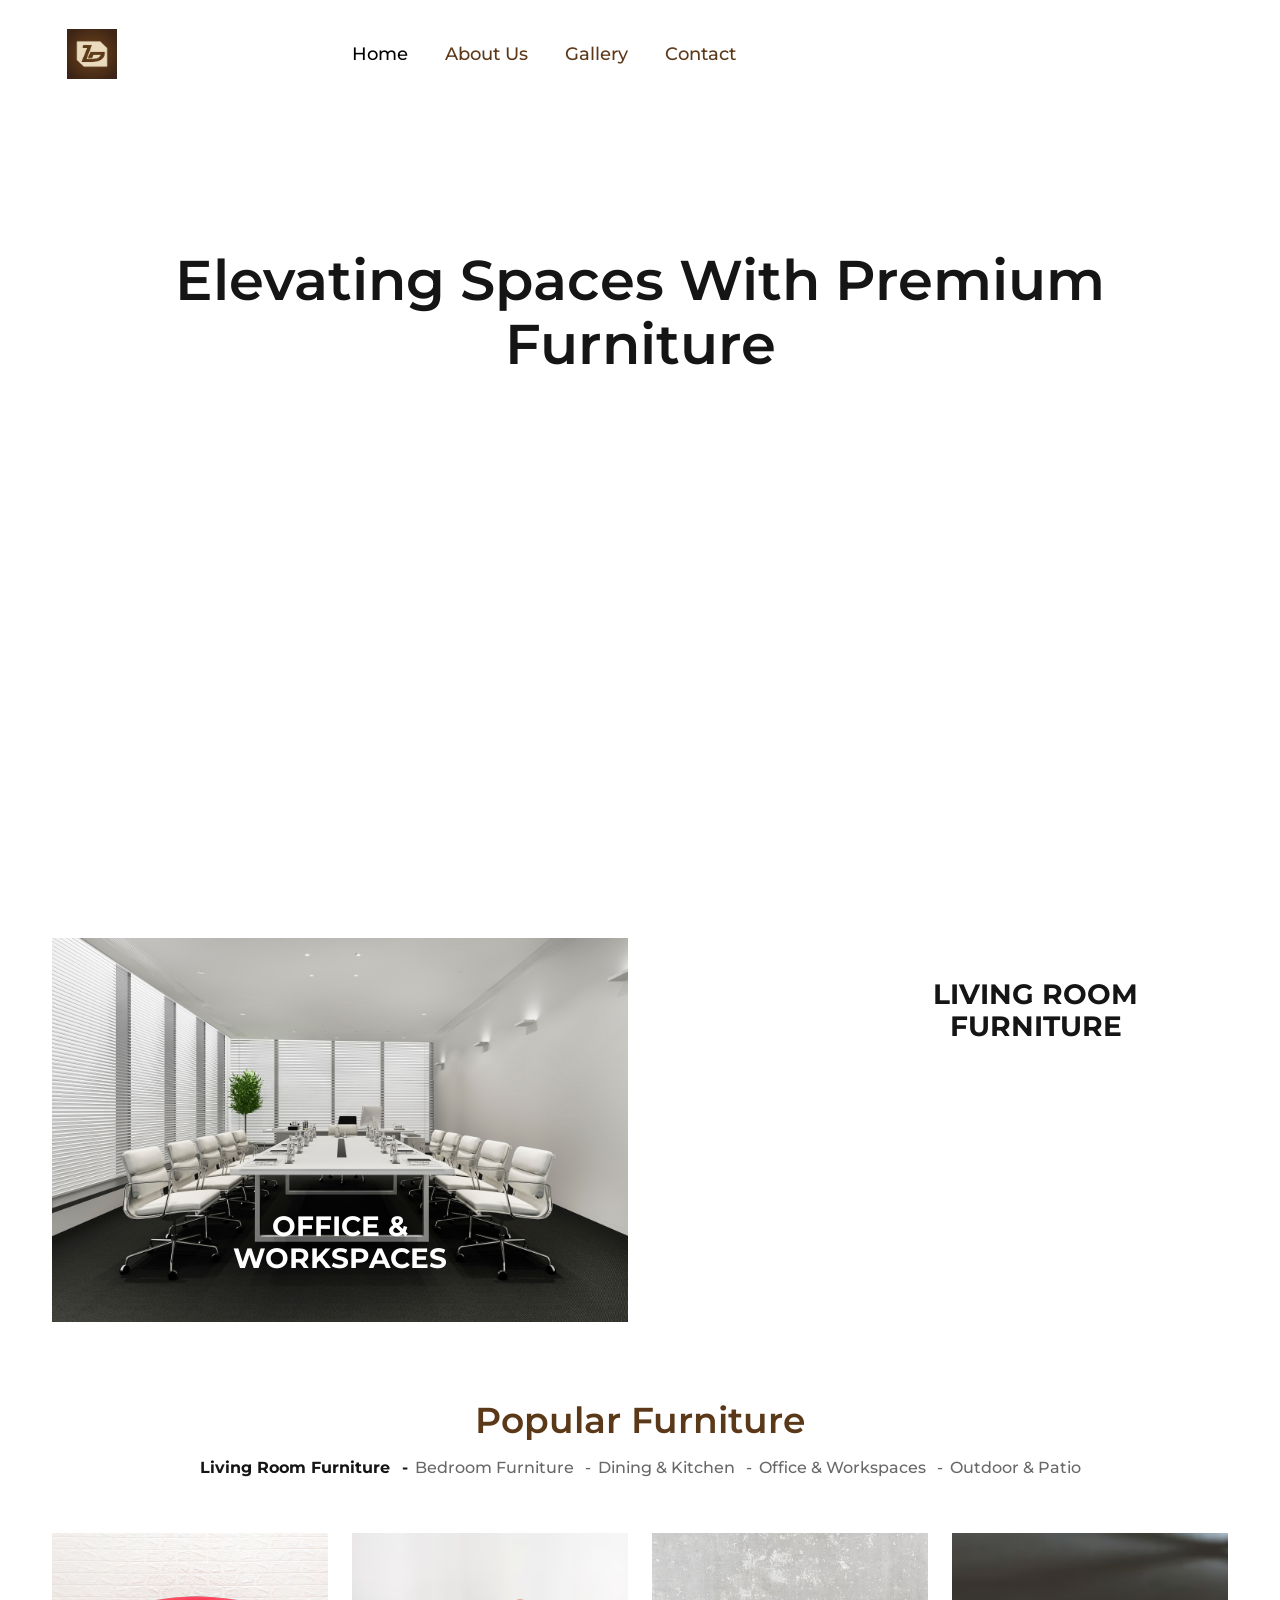
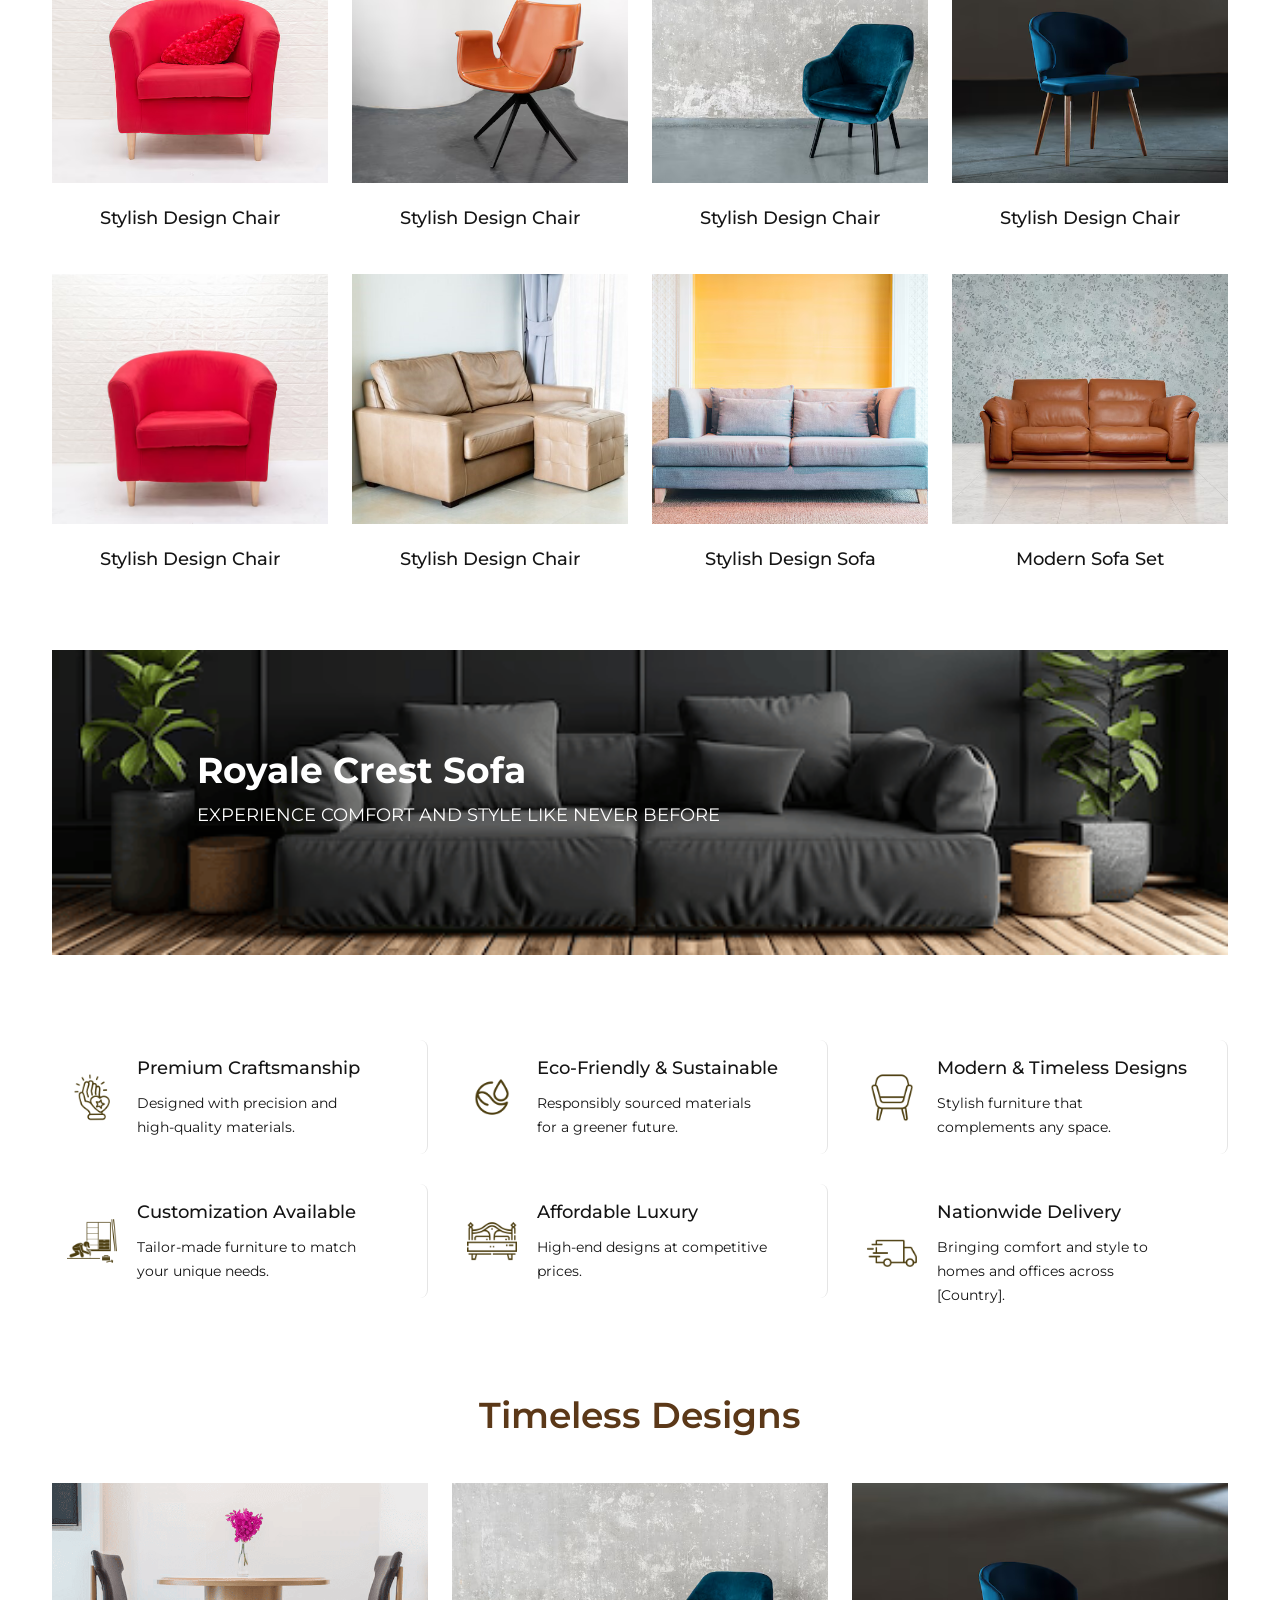
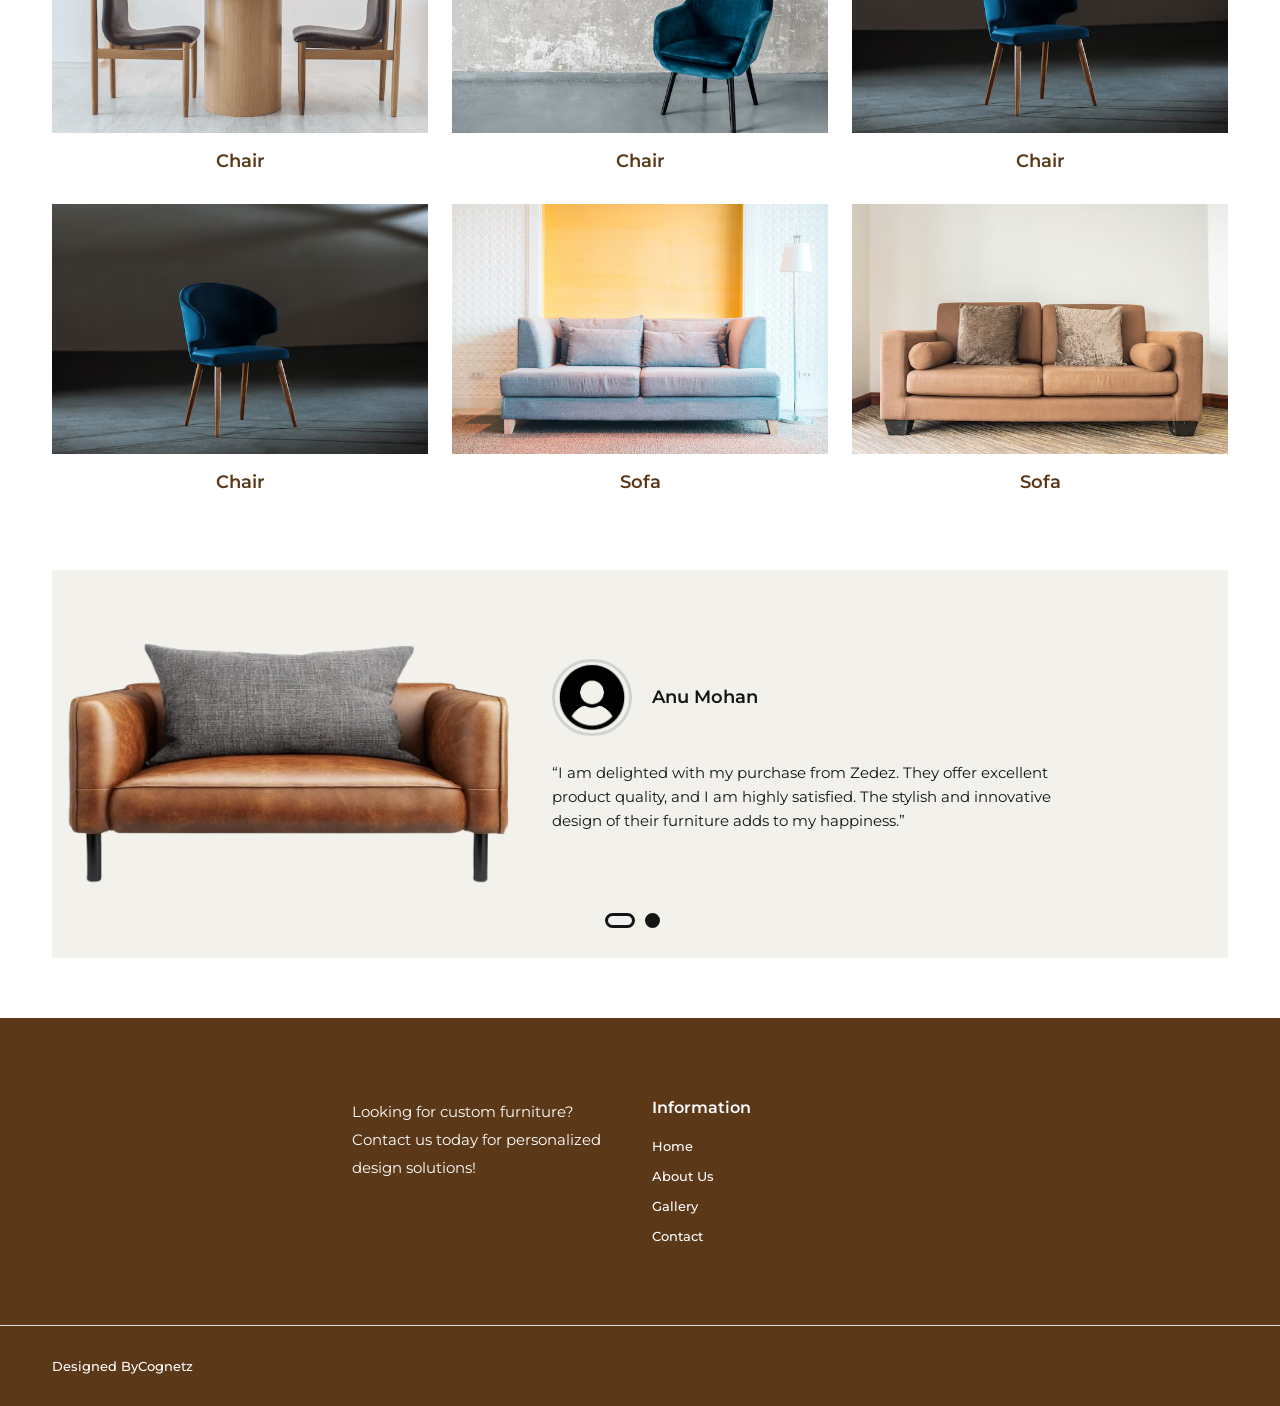
==== index.html @ fa9ffdfd "coomit2" ====
<!doctype html>
<html class="no-js" lang="zxx">

<head>
    <meta charset="utf-8">
    <meta http-equiv="x-ua-compatible" content="ie=edge">
    <title>Home-Zedez</title>
    <meta name="description" content="">
    <meta name="viewport" content="width=device-width, initial-scale=1">
    <!-- Place favicon.ico in the root directory -->
    <link href="assets/images/favicon.ico" type="img/x-icon" rel="shortcut icon">
    <!-- All css files are included here. -->
    <link rel="stylesheet" href="assets/css/vendor/bootstrap.min.css">
    <link rel="stylesheet" href="assets/css/vendor/iconfont.min.css">
    <link rel="stylesheet" href="assets/css/vendor/helper.css">
    <link rel="stylesheet" href="assets/css/plugins/plugins.css">
    <link rel="stylesheet" href="assets/css/style.css">
    <!-- Modernizr JS -->
    <script src="assets/js/vendor/modernizr-2.8.3.min.js"></script>
    <style>
        .product-image img {
            width: 100%;
            /* Makes the image responsive within its container */
            height: 250px;
            /* Set a fixed height */
            object-fit: cover;
            /* Ensures the image covers the area while maintaining proportions */
        }

        .feature-image img {
            width: 50px;
            /* Adjust size as needed */
            height: auto;
        }

        .main-menu ul li a {
            color: #5b3818;
            /* Sets the text color */
        }

        .main-menu ul li a.active {
            color: black;
            /* Active page color */

        }

        .content {
            text-align: center;
        }

        .blog-media img {
            width: 100%;
            /* Makes all images fill their container */
            height: 250px;
            /* Set a fixed height for uniformity */
            object-fit: cover;
            /* Ensures images maintain aspect ratio and fill the space */
        }

        .single-feature {
            transition: background-color 0.3s ease-in-out;
            padding: 15px;
            border-radius: 8px;
        }

        .single-feature:hover {
            background-color: #eadbbe;
        }

        .footer-widget .title,
        .footer-widget .ft-menu li a {
            color: #ffffff;
            /* White color */


        }

        .footer-widget {
            color: #ffffff;
            /* White color */
        }

        .header-logo img {
            width: 120px;
            /* Adjust width */
            height: 50px;
            /* Adjust height */
            object-fit: contain;
            /* Ensures image fits within the dimensions */
        }

        .blog-inner .title {
            color: #5b3818;
            /* Change this color as needed */
        }
    </style>
</head>

<body>

    <div id="main-wrapper">

        <!--Header section start-->
        <header class="header header-transparent header-sticky  d-lg-block d-none">
            <div class="header-deafult-area">
                <div class="container">
                    <div class="row align-items-center">
                        <div class="col-xl-3 col-lg-2 col-md-4 col-12">
                            <!--Logo Area Start-->
                            <div class="logo-area">
                                <a href="index.html">
                                    <img src="./assets/images/logo2.jpeg" alt="Logo" style="width: 80px; height: 50px;">
                                </a>
                            </div>
                            <style>
                                .logo-area img {
                                    width: 80px;
                                    /* Adjust width */
                                    height: 50px;
                                    /* Adjust height */
                                    object-fit: contain;
                                    /* Ensures proper scaling */
                                }
                            </style>
                            <!--Logo Area End-->
                        </div>
                        <div class="col-xl-6 col-lg-6 col-md-4 d-none d-lg-block col-12">
                            <!--Header Menu Area Start-->
                            <div class="header-menu-area text-center">
                                <nav class="main-menu">
                                    <ul>
                                        <li><a href="index.html" class="active">Home</a>

                                        </li>
                                        <li><a href="about.html">About Us</a>

                                        </li>

                                        <li><a href="gallery.html">Gallery</a>

                                        </li>

                                        <li><a href="contact.html">Contact</a></li>
                                    </ul>
                                </nav>
                            </div>
                            <!--Header Menu Area End-->
                        </div>

                    </div>
                </div>
            </div>
        </header>
        <!--Header section end-->

        <!--Header Mobile section start-->
        <header class="header-mobile d-block d-lg-none">
            <div class="header-bottom menu-right">
                <div class="container">
                    <div class="row">
                        <div class="col-12">
                            <div class="header-mobile-navigation d-block d-lg-none">
                                <div class="row align-items-center">
                                    <div class="col-6 col-md-6">
                                        <div class="header-logo">
                                            <a href="index.html">
                                                <img src="./assets/images/logo2.jpeg" class="img-fluid" alt="">
                                            </a>
                                        </div>

                                    </div>
                                    <div class="col-6 col-md-6">
                                        <div class="mobile-navigation text-end">
                                            <div class="header-icon-wrapper">
                                                <ul class="icon-list justify-content-end">

                                                    <li>
                                                        <a href="javascript:void(0)" class="mobile-menu-icon"
                                                            id="mobile-menu-trigger"><i class="fa fa-bars"></i></a>
                                                    </li>
                                                </ul>
                                            </div>
                                        </div>
                                    </div>
                                </div>
                            </div>
                        </div>
                    </div>

                    <!--Mobile Menu start-->
                    <div class="row">
                        <div class="col-12 d-flex d-lg-none">
                            <div class="mobile-menu"></div>
                        </div>
                    </div>
                    <!--Mobile Menu end-->

                </div>
            </div>
        </header>
        <!--Header Mobile section end-->

        <!-- Offcanvas Menu Start -->
        <div class="offcanvas-mobile-menu d-block d-lg-none" id="offcanvas-mobile-menu">
            <a href="javascript:void(0)" class="offcanvas-menu-close" id="offcanvas-menu-close-trigger">
                <i class="fa fa-times"></i>
            </a>

            <div class="offcanvas-wrapper">

                <div class="offcanvas-inner-content">
                    <!-- <div class="offcanvas-mobile-search-area">
                        <form action="#">
                            <input type="search" placeholder="Search ...">
                            <button type="submit"><i class="fa fa-search"></i></button>
                        </form>
                    </div> -->
                    <nav class="offcanvas-navigation">
                        <ul>
                            <li class="menu-item-has-children"><a href="index.html" class="active">Home</a>

                            </li>
                            <li class="menu-item-has-children"><a href="about.html">About Us</a>

                            </li>
                            <li class="menu-item-has-children"><a href="gallery.html">Gallery</a>

                            </li>

                            <li class="menu-item-has-children"><a href="contact.html">Contact</a>
                            </li>

                        </ul>
                    </nav>

                </div>
            </div>

        </div>
        <!-- Offcanvas Menu End -->

        <!--slider section start-->
        <div class="hero-section section position-relative">
            <div class="hero-slider section">

                <!--Hero Item start-->
                <div class="hero-item  bg-image" data-bg="assets/images/hero/1.jpg">
                    <div class="container">
                        <div class="row">
                            <div class="col-12">

                                <!--Hero Content start-->
                                <div class="hero-content-2 center">

                                    <h2>Elevating Spaces with Premium Furniture</h2>


                                </div>
                                <!--Hero Content end-->

                            </div>
                        </div>
                    </div>
                </div>
                <!--Hero Item end-->

                <!--Hero Item start-->
                <div class="hero-item bg-image" data-bg="assets/images/hero/2.jpg">
                    <div class="container">
                        <div class="row">
                            <div class="col-12">

                                <!--Hero Content start-->
                                <div class="hero-content-2 center">

                                    <h2 style="color: white;">Innovative Designs <br> Stylish & Unique Furniture
                                        Collection</h2>


                                </div>
                                <!--Hero Content end-->

                            </div>
                        </div>
                    </div>
                </div>
                <!--Hero Item end-->

            </div>
        </div>
        <!--slider section end-->
<style>
    @media (max-width: 767px) {
        .banner-section .container,
        .product-section .container,
        .features-section .container,
        .blog-section .container,
        .testimonial-section .container {
            padding-left: 20px !important;
            padding-right: 29px !important;
            margin-left: auto !important;
            margin-right: auto !important;
            max-width: 100% !important;
            overflow-x: hidden !important;
        }
        body {
            overflow-x: hidden !important;
        }
    }
    
</style>
        <!-- Banner section start -->
        <div class="banner-section section pt-30">
            <div class="container">
                <div class="row">
                    <div class="col-lg-6 col-md-6 col-sm-12">
                        <!-- Single Banner Start -->
                        <div class="single-banner-item mb-30">
                            <div class="banner-image">
                                <a href="gallery.html">
                                    <img src="./assets/images/banner/hh.jpg" alt="">
                                </a>
                            </div>
                            <div class="banner-content">
                                <h3 class="title" style="color: white;">OFFICE &<br> WORKSPACES</h3>

                            </div>
                        </div>
                        <!-- Single Banner End -->
                    </div>
                    <div class="col-lg-6 col-md-6 col-sm-12">
                        <!-- Single Banner Start -->
                        <div class="single-banner-item mb-30">
                            <div class="banner-image">
                                <a href="gallery.html">
                                    <img src="./assets/images/banner/hhh.jpg" alt="">
                                </a>
                            </div>
                            <div class="banner-content tr-right">
                                <h3 class="title">LIVING ROOM <br> FURNITURE</h3>

                            </div>
                        </div>
                        <!-- Single Banner End -->
                    </div>
                </div>
            </div>
        </div>
        <!-- Banner section End -->




        <!--Product section start-->
        <div
            class="product-section section pt-70 pt-lg-50 pt-md-40 pt-sm-30 pt-xs-20 pb-55 pb-lg-35 pb-md-25 pb-sm-15 pb-xs-5">
            <div class="container">
                <div class="row">
                    <div class="col">
                        <div class="section-title text-center mb-15">
                            <h2 style="color: #5b3818;">Popular Furniture</h2>
                        </div>
                        <div class="product-tab mb-50 mb-sm-30 mb-xs-20">
                            <ul class="nav" role="tablist">
                                <li role="presentation">
                                    <button class="active show" type="button" id="living-room-tab" data-bs-toggle="tab"
                                        data-bs-target="#home" role="tab" aria-controls="home" aria-selected="true">
                                        Living Room Furniture
                                    </button>
                                </li>
                                <li role="presentation">
                                    <button type="button" id="bedroom-tab" data-bs-toggle="tab"
                                        data-bs-target="#bedroom" role="tab" aria-controls="bedroom"
                                        aria-selected="false">
                                        Bedroom Furniture
                                    </button>
                                </li>
                                <li role="presentation">
                                    <button type="button" id="dining-tab" data-bs-toggle="tab" data-bs-target="#dining"
                                        role="tab" aria-controls="dining" aria-selected="false">
                                        Dining & Kitchen
                                    </button>
                                </li>
                                <li role="presentation">
                                    <button type="button" id="office-tab" data-bs-toggle="tab" data-bs-target="#office"
                                        role="tab" aria-controls="office" aria-selected="false">
                                        Office & Workspaces
                                    </button>
                                </li>
                                <li role="presentation">
                                    <button type="button" id="outdoor-tab" data-bs-toggle="tab"
                                        data-bs-target="#outdoor" role="tab" aria-controls="outdoor"
                                        aria-selected="false">
                                        Outdoor & Patio
                                    </button>
                                </li>
                            </ul>
                        </div>
                    </div>
                </div>

                <div class="tab-content">
                    <!-- Living Room -->
                    <div id="home" class="tab-pane fade active show" role="tabpanel" aria-labelledby="living-room-tab">
                        <div class="row">
                            <div class="col-lg-3 col-md-4 col-sm-6">
                                <div class="single-grid-product mb-40">
                                    <div class="product-image">
                                        <a>
                                            <img src="./assets/images/product/sofa3.png" class="img-fluid" alt="">
                                            <img src="./assets/images/product/sofa3.png" class="img-fluid" alt="">
                                        </a>
                                    </div>
                                    <div class="product-content">
                                        <h3 class="title">Stylish Design Chair</h3>
                                    </div>
                                </div>
                            </div>
                            <div class="col-lg-3 col-md-4 col-sm-6">
                                <div class="single-grid-product mb-40">
                                    <div class="product-image">
                                        <a>
                                            <img src="./assets/images/product/1.png" class="img-fluid" alt="">
                                            <img src="./assets/images/product/1.png" class="img-fluid" alt="">
                                        </a>
                                    </div>
                                    <div class="product-content">
                                        <h3 class="title">Stylish Design Chair</h3>
                                    </div>
                                </div>
                            </div>
                            <div class="col-lg-3 col-md-4 col-sm-6">
                                <div class="single-grid-product mb-40">
                                    <div class="product-image">
                                        <a>
                                            <img src="./assets/images/product/2.png" class="img-fluid" alt="">
                                            <img src="./assets/images/product/2.png" class="img-fluid" alt="">
                                        </a>
                                    </div>
                                    <div class="product-content">
                                        <h3 class="title"><a>Stylish Design Chair</a></h3>
                                    </div>
                                </div>
                            </div>
                            <div class="col-lg-3 col-md-4 col-sm-6">
                                <div class="single-grid-product mb-40">
                                    <div class="product-image">
                                        <a>
                                            <img src="./assets/images/product/3.png" class="img-fluid" alt="">
                                            <img src="./assets/images/product/3.png" class="img-fluid" alt="">
                                        </a>
                                    </div>
                                    <div class="product-content">
                                        <h3 class="title">Stylish Design Chair</h3>
                                    </div>
                                </div>
                            </div>
                            <div class="col-lg-3 col-md-4 col-sm-6">
                                <div class="single-grid-product mb-40">
                                    <div class="product-image">
                                        <a>
                                            <img src="./assets/images/product/sofa.png" class="img-fluid" alt="">
                                            <img src="./assets/images/product/sofa.png" class="img-fluid" alt="">
                                        </a>
                                    </div>
                                    <div class="product-content">
                                        <h3 class="title">Stylish Design Chair</h3>
                                    </div>
                                </div>
                            </div>
                            <div class="col-lg-3 col-md-4 col-sm-6">
                                <div class="single-grid-product mb-40">
                                    <div class="product-image">
                                        <a>
                                            <img src="./assets/images/product/sofa1.jpg" class="img-fluid" alt="">
                                            <img src="./assets/images/product/sofa1.jpg" class="img-fluid" alt="">
                                        </a>
                                    </div>
                                    <div class="product-content">
                                        <h3 class="title">Stylish Design Chair</h3>
                                    </div>
                                </div>
                            </div>
                            <div class="col-lg-3 col-md-4 col-sm-6">
                                <div class="single-grid-product mb-40">
                                    <div class="product-image">
                                        <a>
                                            <img src="./assets/images/product/6.png" class="img-fluid" alt="">
                                            <img src="./assets/images/product/6.png" class="img-fluid" alt="">
                                        </a>
                                    </div>
                                    <div class="product-content">
                                        <h3 class="title">Stylish Design Sofa</h3>
                                    </div>
                                </div>
                            </div>

                            <div class="col-lg-3 col-md-4 col-sm-6">
                                <div class="single-grid-product mb-40">
                                    <div class="product-image">
                                        <a>
                                            <img src="./assets/images/product/sofa2.png" class="img-fluid" alt="">
                                            <img src="./assets/images/product/sofa2.png" class="img-fluid" alt="">
                                        </a>
                                    </div>
                                    <div class="product-content">
                                        <h3 class="title">Modern Sofa Set</h3>
                                    </div>
                                </div>
                            </div>
                        </div>
                    </div>

                    <!-- Bedroom -->
                    <div id="bedroom" class="tab-pane fade" role="tabpanel" aria-labelledby="bedroom-tab">
                        <div class="row">
                            <div class="col-lg-3 col-md-4 col-sm-6">
                                <div class="single-grid-product mb-40">
                                    <div class="product-image">
                                        <a>
                                            <img src="./assets/images/product/L3.jpg" class="img-fluid" alt="">
                                            <img src="./assets/images/product/L3.jpg" class="img-fluid" alt="">
                                        </a>
                                    </div>
                                    <div class="product-content">
                                        <h3 class="title">Wooden Bed Frame</h3>
                                    </div>
                                </div>
                            </div>
                            <div class="col-lg-3 col-md-4 col-sm-6">
                                <div class="single-grid-product mb-40">
                                    <div class="product-image">
                                        <a>
                                            <img src="./assets/images/product/1.png" class="img-fluid" alt="">
                                            <img src="./assets/images/product/1.png" class="img-fluid" alt="">
                                        </a>
                                    </div>
                                    <div class="product-content">
                                        <h3 class="title">Stylish Design Chair</h3>
                                    </div>
                                </div>
                            </div>
                            <div class="col-lg-3 col-md-4 col-sm-6">
                                <div class="single-grid-product mb-40">
                                    <div class="product-image">
                                        <a>
                                            <img src="./assets/images/product/2.png" class="img-fluid" alt="">
                                            <img src="./assets/images/product/2.png" class="img-fluid" alt="">
                                        </a>
                                    </div>
                                    <div class="product-content">
                                        <h3 class="title">Stylish Design Chair</h3>
                                    </div>
                                </div>
                            </div>
                            <div class="col-lg-3 col-md-4 col-sm-6">
                                <div class="single-grid-product mb-40">
                                    <div class="product-image">
                                        <a>
                                            <img src="./assets/images/product/3.png" class="img-fluid" alt="">
                                            <img src="./assets/images/product/3.png" class="img-fluid" alt="">
                                        </a>
                                    </div>
                                    <div class="product-content">
                                        <h3 class="title">Stylish Design Chair</h3>
                                    </div>
                                </div>
                            </div>
                            <div class="col-lg-3 col-md-4 col-sm-6">
                                <div class="single-grid-product mb-40">
                                    <div class="product-image">
                                        <a>
                                            <img src="./assets/images/product/4.png" class="img-fluid" alt="">
                                            <img src="./assets/images/product/4.png" class="img-fluid" alt="">
                                        </a>
                                    </div>
                                    <div class="product-content">
                                        <h3 class="title">Stylish Design Chair</h3>
                                    </div>
                                </div>
                            </div>
                            <div class="col-lg-3 col-md-4 col-sm-6">
                                <div class="single-grid-product mb-40">
                                    <div class="product-image">
                                        <a>
                                            <img src="./assets/images/product/5.png" class="img-fluid" alt="">
                                            <img src="./assets/images/product/5.png" class="img-fluid" alt="">
                                        </a>
                                    </div>
                                    <div class="product-content">
                                        <h3 class="title">Stylish Design Chair</h3>
                                    </div>
                                </div>
                            </div>
                            <div class="col-lg-3 col-md-4 col-sm-6">
                                <div class="single-grid-product mb-40">
                                    <div class="product-image">
                                        <a>
                                            <img src="./assets/images/product/6.png" class="img-fluid" alt="">
                                            <img src="./assets/images/product/6.png" class="img-fluid" alt="">
                                        </a>
                                    </div>
                                    <div class="product-content">
                                        <h3 class="title">Stylish Design Chair</h3>
                                    </div>
                                </div>
                            </div>
                            <div class="col-lg-3 col-md-4 col-sm-6">
                                <div class="single-grid-product mb-40">
                                    <div class="product-image">
                                        <a>
                                            <img src="./assets/images/product/f1.png" class="img-fluid" alt="">
                                            <img src="./assets/images/product/f1.png" class="img-fluid" alt="">
                                        </a>
                                    </div>
                                    <div class="product-content">
                                        <h3 class="title">Luxury Nightstand</h3>
                                    </div>
                                </div>
                            </div>
                        </div>
                    </div>

                    <!-- Dining & Kitchen -->
                    <div id="dining" class="tab-pane fade" role="tabpanel" aria-labelledby="dining-tab">
                        <div class="row">
                            <div class="col-lg-3 col-md-4 col-sm-6">
                                <div class="single-grid-product mb-40">
                                    <div class="product-image">
                                        <a>
                                            <img src="./assets/images/product/L3.jpg" class="img-fluid" alt="">
                                            <img src="./assets/images/product/L3.jpg" class="img-fluid" alt="">
                                        </a>
                                    </div>
                                    <div class="product-content">
                                        <h3 class="title">Dining Table Set</h3>
                                    </div>
                                </div>
                            </div>
                            <div class="col-lg-3 col-md-4 col-sm-6">
                                <div class="single-grid-product mb-40">
                                    <div class="product-image">
                                        <a href="single-product.html">
                                            <img src="./assets/images/product/1.png" class="img-fluid" alt="">
                                            <img src="./assets/images/product/1.png" class="img-fluid" alt="">
                                        </a>
                                    </div>
                                    <div class="product-content">
                                        <h3 class="title"><a href="single-product.html">Stylish Design Chair</a></h3>
                                    </div>
                                </div>
                            </div>
                            <div class="col-lg-3 col-md-4 col-sm-6">
                                <div class="single-grid-product mb-40">
                                    <div class="product-image">
                                        <a>
                                            <img src="./assets/images/product/2.png" class="img-fluid" alt="">
                                            <img src="./assets/images/product/2.png" class="img-fluid" alt="">
                                        </a>
                                    </div>
                                    <div class="product-content">
                                        <h3 class="title">Stylish Design Chair</h3>
                                    </div>
                                </div>
                            </div>
                            <div class="col-lg-3 col-md-4 col-sm-6">
                                <div class="single-grid-product mb-40">
                                    <div class="product-image">
                                        <a>
                                            <img src="./assets/images/product/3.png" class="img-fluid" alt="">
                                            <img src="./assets/images/product/3.png" class="img-fluid" alt="">
                                        </a>
                                    </div>
                                    <div class="product-content">
                                        <h3 class="title">Stylish Design Chair</h3>
                                    </div>
                                </div>
                            </div>
                            <div class="col-lg-3 col-md-4 col-sm-6">
                                <div class="single-grid-product mb-40">
                                    <div class="product-image">
                                        <a>
                                            <img src="./assets/images/product/4.png" class="img-fluid" alt="">
                                            <img src="./assets/images/product/4.png" class="img-fluid" alt="">
                                        </a>
                                    </div>
                                    <div class="product-content">
                                        <h3 class="title">Stylish Design Chair</h3>
                                    </div>
                                </div>
                            </div>
                            <div class="col-lg-3 col-md-4 col-sm-6">
                                <div class="single-grid-product mb-40">
                                    <div class="product-image">
                                        <a>
                                            <img src="./assets/images/product/5.png" class="img-fluid" alt="">
                                            <img src="./assets/images/product/5.png" class="img-fluid" alt="">
                                        </a>
                                    </div>
                                    <div class="product-content">
                                        <h3 class="title">Stylish Design Chair</h3>
                                    </div>
                                </div>
                            </div>
                            <div class="col-lg-3 col-md-4 col-sm-6">
                                <div class="single-grid-product mb-40">
                                    <div class="product-image">
                                        <a>
                                            <img src="./assets/images/product/6.png" class="img-fluid" alt="">
                                            <img src="./assets/images/product/6.png" class="img-fluid" alt="">
                                        </a>
                                    </div>
                                    <div class="product-content">
                                        <h3 class="title">Stylish Design Chair</h3>
                                    </div>
                                </div>
                            </div>
                            <div class="col-lg-3 col-md-4 col-sm-6">
                                <div class="single-grid-product mb-40">
                                    <div class="product-image">
                                        <a>
                                            <img src="./assets/images/product/f1.png" class="img-fluid" alt="">
                                            <img src="./assets/images/product/f1.png" class="img-fluid" alt="">
                                        </a>
                                    </div>
                                    <div class="product-content">
                                        <h3 class="title">Modern Kitchen Cabinet</h3>
                                    </div>
                                </div>
                            </div>
                        </div>
                    </div>

                    <!-- Office & Workspaces -->
                    <div id="office" class="tab-pane fade" role="tabpanel" aria-labelledby="office-tab">
                        <div class="row">
                            <div class="col-lg-3 col-md-4 col-sm-6">
                                <div class="single-grid-product mb-40">
                                    <div class="product-image">
                                        <a href="#">
                                            <img src="./assets/images/product/L3.jpg" class="img-fluid" alt="Ergonomic Office Chair">
                                        </a>
                                    </div>
                                    <div class="product-content">
                                        <h3 class="title">Ergonomic Office Chair</h3>
                                    </div>
                                </div>
                            </div>
                    
                            <div class="col-lg-3 col-md-4 col-sm-6">
                                <div class="single-grid-product mb-40">
                                    <div class="product-image">
                                        <a href="single-product.html">
                                            <img src="./assets/images/product/1.png" class="img-fluid" alt="Stylish Design Chair">
                                        </a>
                                    </div>
                                    <div class="product-content">
                                        <h3 class="title"><a href="single-product.html">Stylish Design Chair</a></h3>
                                    </div>
                                </div>
                            </div>
                    
                            <div class="col-lg-3 col-md-4 col-sm-6">
                                <div class="single-grid-product mb-40">
                                    <div class="product-image">
                                        <a href="#">
                                            <img src="./assets/images/product/2.png" class="img-fluid" alt="Stylish Design Chair">
                                        </a>
                                    </div>
                                    <div class="product-content">
                                        <h3 class="title">Stylish Design Chair</h3>
                                    </div>
                                </div>
                            </div>
                    
                            <div class="col-lg-3 col-md-4 col-sm-6">
                                <div class="single-grid-product mb-40">
                                    <div class="product-image">
                                        <a href="#">
                                            <img src="./assets/images/product/3.png" class="img-fluid" alt="Stylish Design Chair">
                                        </a>
                                    </div>
                                    <div class="product-content">
                                        <h3 class="title">Stylish Design Chair</h3>
                                    </div>
                                </div>
                            </div>
                    
                            <div class="col-lg-3 col-md-4 col-sm-6">
                                <div class="single-grid-product mb-40">
                                    <div class="product-image">
                                        <a href="#">
                                            <img src="./assets/images/product/4.png" class="img-fluid" alt="Stylish Design Chair">
                                        </a>
                                    </div>
                                    <div class="product-content">
                                        <h3 class="title">Stylish Design Chair</h3>
                                    </div>
                                </div>
                            </div>
                    
                            <div class="col-lg-3 col-md-4 col-sm-6">
                                <div class="single-grid-product mb-40">
                                    <div class="product-image">
                                        <a href="#">
                                            <img src="./assets/images/product/5.png" class="img-fluid" alt="Stylish Design Chair">
                                        </a>
                                    </div>
                                    <div class="product-content">
                                        <h3 class="title">Stylish Design Chair</h3>
                                    </div>
                                </div>
                            </div>
                    
                            <div class="col-lg-3 col-md-4 col-sm-6">
                                <div class="single-grid-product mb-40">
                                    <div class="product-image">
                                        <a href="#">
                                            <img src="./assets/images/product/6.png" class="img-fluid" alt="Stylish Design Chair">
                                        </a>
                                    </div>
                                    <div class="product-content">
                                        <h3 class="title">Stylish Design Chair</h3>
                                    </div>
                                </div>
                            </div>
                    
                            <div class="col-lg-3 col-md-4 col-sm-6">
                                <div class="single-grid-product mb-40">
                                    <div class="product-image">
                                        <a href="#">
                                            <img src="./assets/images/product/f1.png" class="img-fluid" alt="Modern Kitchen Cabinet">
                                        </a>
                                    </div>
                                    <div class="product-content">
                                        <h3 class="title">Modern Kitchen Cabinet</h3>
                                    </div>
                                </div>
                            </div>
                        </div>
                    </div>
                    

                    <!-- Outdoor Furniture -->
                    <div id="outdoor" class="tab-pane fade" role="tabpanel" aria-labelledby="outdoor-tab">
                        <div class="row">
                            <div class="col-lg-3 col-md-4 col-sm-6">
                                <div class="single-grid-product mb-40">
                                    <div class="product-image">
                                        <a>
                                            <img src="./assets/images/product/L3.jpg" class="img-fluid" alt="">
                                            <img src="./assets/images/product/L3.jpg" class="img-fluid" alt="">
                                        </a>
                                    </div>
                                    <div class="product-content">
                                        <h3 class="title">Garden Lounge Set</h3>
                                    </div>
                                </div>
                            </div>
                            <div class="col-lg-3 col-md-4 col-sm-6">
                                <div class="single-grid-product mb-40">
                                    <div class="product-image">
                                        <a>
                                            <img src="./assets/images/product/1.png" class="img-fluid" alt="">
                                            <img src="./assets/images/product/1.png" class="img-fluid" alt="">
                                        </a>
                                    </div>
                                    <div class="product-content">
                                        <h3 class="title">Stylish Design Chair</h3>
                                    </div>
                                </div>
                            </div>
                            <div class="col-lg-3 col-md-4 col-sm-6">
                                <div class="single-grid-product mb-40">
                                    <div class="product-image">
                                        <a>
                                            <img src="./assets/images/product/2.png" class="img-fluid" alt="">
                                            <img src="./assets/images/product/2.png" class="img-fluid" alt="">
                                        </a>
                                    </div>
                                    <div class="product-content">
                                        <h3 class="title">Stylish Design Chair</h3>
                                    </div>
                                </div>
                            </div>
                            <div class="col-lg-3 col-md-4 col-sm-6">
                                <div class="single-grid-product mb-40">
                                    <div class="product-image">
                                        <a>
                                            <img src="./assets/images/product/3.png" class="img-fluid" alt="">
                                            <img src="./assets/images/product/3.png" class="img-fluid" alt="">
                                        </a>
                                    </div>
                                    <div class="product-content">
                                        <h3 class="title">Stylish Design Chair</h3>
                                    </div>
                                </div>
                            </div>
                            <div class="col-lg-3 col-md-4 col-sm-6">
                                <div class="single-grid-product mb-40">
                                    <div class="product-image">
                                        <a>
                                            <img src="./assets/images/product/4.png" class="img-fluid" alt="">
                                            <img src="./assets/images/product/4.png" class="img-fluid" alt="">
                                        </a>
                                    </div>
                                    <div class="product-content">
                                        <h3 class="title">Stylish Design Chair</h3>
                                    </div>
                                </div>
                            </div>
                            <div class="col-lg-3 col-md-4 col-sm-6">
                                <div class="single-grid-product mb-40">
                                    <div class="product-image">
                                        <a>
                                            <img src="./assets/images/product/5.png" class="img-fluid" alt="">
                                            <img src="./assets/images/product/5.png" class="img-fluid" alt="">
                                        </a>
                                    </div>
                                    <div class="product-content">
                                        <h3 class="title">Stylish Design Chair</h3>
                                    </div>
                                </div>
                            </div>
                            <div class="col-lg-3 col-md-4 col-sm-6">
                                <div class="single-grid-product mb-40">
                                    <div class="product-image">
                                        <a>
                                            <img src="./assets/images/product/6.png" class="img-fluid" alt="">
                                            <img src="./assets/images/product/6.png" class="img-fluid" alt="">
                                        </a>
                                    </div>
                                    <div class="product-content">
                                        <h3 class="title">Stylish Design Chair</h3>
                                    </div>
                                </div>
                            </div>
                            <div class="col-lg-3 col-md-4 col-sm-6">
                                <div class="single-grid-product mb-40">
                                    <div class="product-image">
                                        <a>
                                            <img src="./assets/images/product/f1.png" class="img-fluid" alt="">
                                            <img src="./assets/images/product/f1.png" class="img-fluid" alt="">
                                        </a>
                                    </div>
                                    <div class="product-content">
                                        <h3 class="title">Outdoor Swing Chair</h3>
                                    </div>
                                </div>
                            </div>
                        </div>
                    </div>

                </div>
            </div>
        </div>

                <!--Product section end-->


                <!-- Banner section start -->
                <div class="banner-section section pb-40 pb-sm-30 pb-xs-0">
                    <div class="container">
                        <div class="row">
                            <div class="col-lg-12">
                                <!-- Single Banner Start -->
                                <div class="single-banner-item pt-100 pt-md-80 pt-sm-70 pt-xs-50 pb-120 pb-md-100 pb-sm-90 pb-xs-50 mb-30 bg-image"
                                    data-bg="./assets/images/banner/13.png">
                                    <div class="sp-banner-content">
                                        <h2 class="title" style="color: white;">Royale Crest Sofa</h2>
                                        <span class="normat-text" style="color: white;">Experience comfort and style
                                            like never before</span>

                                    </div>
                                </div>
                                <!-- Single Banner End -->
                            </div>
                        </div>
                    </div>
                </div>
                <!-- Banner section End -->


                <style>
                    .feature-image img {
                        filter: brightness(0) saturate(100%) invert(22%) sepia(44%) saturate(703%) hue-rotate(8deg) brightness(95%) contrast(95%);
                    }

                    .feature-content h2 {
                        color: #5b3818;
                    }
                </style>

                <!--Features section start-->
                <div class="features-section section pt-30 pt-lg-15 pt-md-0 pt-sm-0 pt-xs-15">
                    <div class="container">
                        <div class="row">

                            <div class="col-lg-4 col-md-6">
                                <!-- Single Feature Start -->
                                <div class="single-feature mb-30">
                                    <div class="feature-image">
                                        <img src="./assets/images/icons/craftsmanship.png" class="img-fluid" alt="">
                                    </div>
                                    <div class="feature-content">
                                        <h4 class="title">Premium Craftsmanship </h4>
                                        <p class="short-desc">Designed with precision and high-quality materials.</p>
                                    </div>
                                </div>
                                <!-- Single Feature End -->
                            </div>
                            <div class="col-lg-4 col-md-6">
                                <!-- Single Feature Start -->
                                <div class="single-feature mb-30">
                                    <div class="feature-image">
                                        <img src="./assets/images/icons/eco-cleaning-product.png" class="img-fluid"
                                            alt="">
                                    </div>
                                    <div class="feature-content">
                                        <h4 class="title">Eco-Friendly & Sustainable </h4>
                                        <p class="short-desc"> Responsibly sourced materials for a greener future. </p>
                                    </div>
                                </div>
                                <!-- Single Feature End -->
                            </div>
                            <div class="col-lg-4 col-md-6">
                                <!-- Single Feature Start -->
                                <div class="single-feature mb-30">
                                    <div class="feature-image">
                                        <img src="./assets/images/icons/chair.png" class="img-fluid" alt="">
                                    </div>
                                    <div class="feature-content">
                                        <h4 class="title">Modern & Timeless Designs</h4>
                                        <p class="short-desc">Stylish furniture that complements any space.</p>
                                    </div>
                                </div>
                                <!-- Single Feature End -->
                            </div>

                            <div class="col-lg-4 col-md-6">
                                <!-- Single Feature Start -->
                                <div class="single-feature mb-30">
                                    <div class="feature-image">
                                        <img src="./assets/images/icons/build.png" class="img-fluid" alt="">
                                    </div>
                                    <div class="feature-content">
                                        <h4 class="title">Customization Available </h4>
                                        <p class="short-desc"> Tailor-made furniture to match your unique needs. </p>
                                    </div>
                                </div>
                                <!-- Single Feature End -->
                            </div>

                            <div class="col-lg-4 col-md-6">
                                <!-- Single Feature Start -->
                                <div class="single-feature mb-30">
                                    <div class="feature-image">
                                        <img src="./assets/images/icons/double-bed.png" class="img-fluid" alt="">
                                    </div>
                                    <div class="feature-content">
                                        <h4 class="title"> Affordable Luxury </h4>
                                        <p class="short-desc"> High-end designs at competitive prices. </p>
                                    </div>
                                </div>
                                <!-- Single Feature End -->
                            </div>
                            <div class="col-lg-4 col-md-6">
                                <!-- Single Feature Start -->
                                <div class="single-feature mb-30">
                                    <div class="feature-image">
                                        <img src="./assets/images/icons/delivery-truck.png" class="img-fluid" alt="">
                                    </div>
                                    <div class="feature-content">
                                        <h4 class="title"> Nationwide Delivery</h4>
                                        <p class="short-desc"> Bringing comfort and style to homes and offices across
                                            [Country].</p>
                                    </div>
                                </div>
                                <!-- Single Feature End -->
                            </div>
                        </div>
                    </div>
                </div>
                <!--Features section end-->



                <!--Blog section start-->
                <div
                    class="blog-section section pt-65 pt-lg-45 pt-md-35 pt-sm-20 pt-xs-15 pb-65 pb-lg-45 pb-md-35 pb-sm-25 pb-xs-15">
                    <div class="container">

                        <div class="row mb-50 mb-xs-20">
                            <div class="col">
                                <div class="section-title text-center">
                                    <h2 style="color: #5b3818;">Timeless Designs</h2>

                                </div>
                            </div>
                        </div>

                        <div class="row">

                            <div class="blog col-lg-4 col-md-6">
                                <div class="blog-inner mb-30">
                                    <div class="blog-media"><img src="assets/images/blog/L8.png" alt=""></div>
                                    <div class="content">

                                        <h3 class="title">Chair</a></h3>

                                    </div>
                                </div>
                            </div>
                            <div class="blog col-lg-4 col-md-6">
                                <div class="blog-inner mb-30">
                                    <div class="blog-media"><img src="assets/images/blog/2.png" alt=""></div>
                                    <div class="content">

                                        <h3 class="title">Chair</a></h3>

                                    </div>
                                </div>
                            </div>
                            <div class="blog col-lg-4 col-md-6">
                                <div class="blog-inner mb-30">
                                    <div class="blog-media"><img src="assets/images/blog/3.png" alt=""></div>
                                    <div class="content">

                                        <h3 class="title">Chair</a></h3>

                                    </div>
                                </div>
                            </div>
                            <div class="blog col-lg-4 col-md-6">
                                <div class="blog-inner mb-30">
                                    <div class="blog-media"><img src="assets/images/blog/3.png" alt=""></div>
                                    <div class="content">

                                        <h3 class="title">Chair</a></h3>

                                    </div>
                                </div>
                            </div>

                            <div class="blog col-lg-4 col-md-6">
                                <div class="blog-inner mb-30">
                                    <div class="blog-media"><img src="assets/images/blog/6.png" alt=""></div>
                                    <div class="content">

                                        <h3 class="title">Sofa</h3>

                                    </div>
                                </div>
                            </div>

                            <div class="blog col-lg-4 col-md-6">
                                <div class="blog-inner mb-30">
                                    <div class="blog-media"><img src="assets/images/blog/L5.jpg" alt=""></div>
                                    <div class="content">

                                        <h3 class="title">Sofa</h3>

                                    </div>
                                </div>
                            </div>

                        </div>

                    </div>
                </div>
                <!--Blog section end-->


                <!-- Testimonial Area Start -->
                <div class="testimonial-section section pb-80 pb-lg-60 pb-md-50 pb-sm-40 pb-xs-40">
                    <div class="container">
                        <div class="row">
                            <div class="col-12">
                                <div class="testimonial-wrap bg-gray-two pt-45 pb-30">
                                    <div class="row justify-content-center">
                                        <div class="col-lg-12">
                                            <div class="testimonial-wrapper section-space--inner">
                                                <div class="testimonial-slider-content">
                                                    <div class="item">
                                                        <div class="row align-items-center">
                                                            <div class="col-md-5">
                                                                <div class="testimonial-image">
                                                                    <img src="./assets/images/testimonial/testimonial.png"
                                                                        alt="">
                                                                </div>
                                                            </div>
                                                            <div class="col-md-7">
                                                                <div
                                                                    class="testimonial testimonial-style-2 gutter-item">
                                                                    <div class="testimonial-inner">
                                                                        <div class="testimonial-author">
                                                                            <div class="author-thumb">
                                                                                <img src="assets/images/author/user.png"
                                                                                    alt="">
                                                                            </div>
                                                                            <div class="author-info">
                                                                                <h4>Anu Mohan</h4>

                                                                            </div>
                                                                        </div>
                                                                        <div class="testimonial-description">
                                                                            <blockquote class="testimonials-text">
                                                                                <p>“I am delighted with my purchase from
                                                                                    Zedez. They offer excellent product
                                                                                    quality,
                                                                                    and I am highly satisfied. The
                                                                                    stylish and innovative design of
                                                                                    their furniture adds
                                                                                    to my happiness.”</p>
                                                                            </blockquote>
                                                                        </div>
                                                                    </div>
                                                                </div>
                                                            </div>
                                                        </div>
                                                    </div>
                                                    <div class="item">
                                                        <div class="row align-items-center">
                                                            <div class="col-md-5">
                                                                <div class="testimonial-image">
                                                                    <img src="./assets/images/testimonial/testimonial1.png"
                                                                        alt="">
                                                                </div>
                                                            </div>
                                                            <div class="col-md-7">
                                                                <div
                                                                    class="testimonial testimonial-style-2 gutter-item">
                                                                    <div class="testimonial-inner">
                                                                        <div class="testimonial-author">
                                                                            <div class="author-thumb">
                                                                                <img src="assets/images/author/user.png"
                                                                                    alt="">
                                                                            </div>
                                                                            <div class="author-info">
                                                                                <h4>Arun Raj</h4>

                                                                            </div>
                                                                        </div>
                                                                        <div class="testimonial-description">
                                                                            <blockquote class="testimonials-text">
                                                                                <p>“I am extremely pleased with my
                                                                                    purchase from Zedez. They offer
                                                                                    top-notch product
                                                                                    quality, and I am highly satisfied
                                                                                    with it. The unique and creative
                                                                                    design of their
                                                                                    furniture truly impresses me.”</p>

                                                                            </blockquote>
                                                                        </div>
                                                                    </div>
                                                                </div>
                                                            </div>
                                                        </div>
                                                    </div>
                                                </div>
                                            </div>
                                        </div>
                                    </div>
                                </div>
                            </div>
                        </div>
                    </div>
                </div>
                <!-- Testimonial Area End -->





                <!--Footer section start-->
                <footer class="footer-section section bg-gray">

                    <!--Footer Top start-->
                    <div class="footer-top section pt-100 pt-lg-80 pt-md-70 pt-sm-60 pt-xs-50 pb-55 pb-lg-35 pb-md-25 pb-sm-15 pb-xs-10"
                        style="background-color:  #5b3818;">
                        <div class="container">
                            <div class="row">

                                <!--Footer Widget start-->
                                <div class="footer-widget col-xl-3 col-lg-3 col-md-6 col-sm-6 col-12 mb-40 mb-xs-35">
                                    <!-- <h4 class="title"><span class="text">Opening Time</span></h4>
                        <p class="mb-15">Mon – Fri: 8AM – 10PM</p>
                        <p class="mb-15">Sat: 9AM-8PM</p>
                        <p class="mb-15">Sun: Closed</p>
                        <h4 class="opeaning-title">We Work All The Holidays</h4> -->
                                </div>
                                <!--Footer Widget end-->


                                <!--Footer Widget start-->
                                <div class="footer-widget col-xl-3 col-lg-3 col-md-6 col-sm-6 col-12 mb-40 mb-xs-35">

                                    Looking for custom furniture? Contact us today for personalized design solutions!
                                    </p>
                                </div>
                                <!--Footer Widget end-->

                                <!--Footer Widget start-->
                                <div class="footer-widget col-xl-3 col-lg-3 col-md-6 col-sm-6 col-12 mb-40 mb-xs-35">
                                    <h4 class="title"><span class="text">Information</span></h4>
                                    <ul class="ft-menu">

                                        <li><a href="index.html">Home</a></li>
                                        <li><a href="about.html">About Us</a></li>
                                        <li><a href="gallery.html">Gallery</a></li>
                                        <li><a href="contact.html">Contact</a></li>

                                    </ul>
                                </div>

                                <!--Footer Widget end-->

                                <!--Footer Widget start-->
                                <div
                                    class="footer-widget text-lg-end text-start col-xl-3 col-lg-3 col-md-6 col-sm-6 col-12 mb-40 mb-xs-35">
                                    <!-- <h2>123 Widget Street Acmeville, AC-1209</h2>
                        <p class="contact-text">demo@example.com</p>
                        <p class="contact-text">+0123456789</p> -->
                                </div>
                                <!--Footer Widget end-->
                            </div>
                        </div>
                    </div>
                    <!--Footer Top end-->

                    <!--Footer bottom start-->
                    <div class="footer-bottom section" style="background-color:  #5b3818;">
                        <div class="container">
                            <div class="row no-gutters">
                                <div class="col-12 ft-border pt-25 pb-25">
                                    <div class="row justify-content-between align-items-center">
                                        <div class="col-lg-6 col-md-6 col-sm-12">
                                            <div class="copyright text-start">
                                                <p class="copyright" style="color: white;">Designed By<a href=""
                                                        style="color: white;"> Cognetz</a></p>
                                            </div>
                                        </div>

                                    </div>
                                </div>
                            </div>
                        </div>
                    </div>
                    <!--Footer bottom end-->

                </footer>
                <!--Footer section end-->
                <!-- Modal Area Strat -->
                <div class="modal fade quick-view-modal-container" id="quick-view-modal-container" tabindex="-1"
                    role="dialog" aria-hidden="true">
                    <div class="modal-dialog modal-dialog-centered" role="document">
                        <div class="modal-content">
                            <div class="modal-header">
                                <button type="button" class="close" data-bs-dismiss="modal" aria-label="Close">
                                    <span aria-hidden="true">&times;</span>
                                </button>
                            </div>
                            <div class="modal-body">
                                <div class="col-xl-12 col-lg-12">
                                    <div class="row">
                                        <div class="col-lg-4 col-md-6">
                                            <!-- Product Details Left -->
                                            <div class="product-details-left">
                                                <div class="product-details-images">
                                                    <div class="lg-image">
                                                        <img src="./assets/images/product/large-product/l-product-1.jpg"
                                                            alt="">
                                                    </div>
                                                    <div class="lg-image">
                                                        <img src="./assets/images/product/large-product/l-product-2.jpg"
                                                            alt="">
                                                    </div>
                                                    <div class="lg-image">
                                                        <img src="./assets/images/product/large-product/l-product-3.jpg"
                                                            alt="">
                                                    </div>
                                                    <div class="lg-image">
                                                        <img src="./assets/images/product/large-product/l-product-4.jpg"
                                                            alt="">
                                                    </div>
                                                    <div class="lg-image">
                                                        <img src="./assets/images/product/large-product/l-product-5.jpg"
                                                            alt="">
                                                    </div>
                                                </div>
                                                <div class="product-details-thumbs">
                                                    <div class="sm-image"><img
                                                            src="./assets/images/product/small-product/s-product-1.jpg"
                                                            alt="product image thumb"></div>
                                                    <div class="sm-image"><img
                                                            src="./assets/images/product/small-product/s-product-2.jpg"
                                                            alt="product image thumb"></div>
                                                    <div class="sm-image"><img
                                                            src="./assets/images/product/small-product/s-product-3.jpg"
                                                            alt="product image thumb"></div>
                                                    <div class="sm-image"><img
                                                            src="./assets/images/product/small-product/s-product-4.jpg"
                                                            alt="product image thumb"></div>
                                                    <div class="sm-image"><img
                                                            src="./assets/images/product/small-product/s-product-5.jpg"
                                                            alt="product image thumb"></div>
                                                </div>
                                            </div>
                                            <!--Product Details Left -->
                                        </div>
                                        <div class="col-lg-8 col-md-6">
                                            <!--Product Details Content Start-->
                                            <div class="product-details-content">
                                                <!--Product Nav Start-->
                                                <div class="product-nav">
                                                    <a href="#"><i class="fa fa-angle-left"></i></a>
                                                    <a href="#"><i class="fa fa-angle-right"></i></a>
                                                </div>
                                                <!--Product Nav End-->
                                                <h2>Aliquam lobortis est turpis mauris egestas eget</h2>
                                                <div class="single-product-reviews">
                                                    <i class="fa fa-star active"></i>
                                                    <i class="fa fa-star active"></i>
                                                    <i class="fa fa-star active"></i>
                                                    <i class="fa fa-star active"></i>
                                                    <i class="fa fa-star-o"></i>
                                                    <a class="review-link" href="#">(1 customer review)</a>
                                                </div>
                                                <div class="single-product-price">
                                                    <span class="price new-price">$66.00</span>
                                                    <span class="regular-price">$77.00</span>
                                                </div>
                                                <div class="product-description">
                                                    <p>Lorem ipsum dolor sit amet, consectetur adipisicing elit, sed do
                                                        eiusmod tempor incididunt ut labore et dolore magna aliqua. Ut
                                                        enim ad minim veniam, quis nostrud exercitation ullamco,Proin
                                                        lectus ipsum, gravida et mattis vulputate, tristique ut lectus
                                                    </p>
                                                </div>
                                                <div class="single-product-quantity">
                                                    <form class="add-quantity" action="#">
                                                        <div class="product-quantity">
                                                            <input value="1" type="number">
                                                        </div>
                                                        <div class="add-to-link">
                                                            <button class="btn"><i class="ion-bag"></i>add to
                                                                cart</button>
                                                        </div>
                                                    </form>
                                                </div>
                                                <div class="wishlist-compare-btn">
                                                    <a href="#" class="wishlist-btn">Add to Wishlist</a>
                                                    <a href="#" class="add-compare">Compare</a>
                                                </div>
                                                <div class="product-meta">
                                                    <span class="posted-in">
                                                        Categories:
                                                        <a href="#">Accessories</a>,
                                                        <a href="#">Electronics</a>
                                                    </span>
                                                </div>
                                                <div class="single-product-sharing">
                                                    <h3>Share this product</h3>
                                                    <ul>
                                                        <li><a href="#"><i class="fa fa-twitter"></i></a></li>
                                                        <li><a href="#"><i class="fa fa-facebook"></i></a></li>
                                                        <li><a href="#"><i class="fa fa-google-plus"></i></a></li>
                                                        <li><a href="#"><i class="fa fa-pinterest"></i></a></li>
                                                        <li><a href="#"><i class="fa fa-instagram"></i></a></li>
                                                        <li><a href="#"><i class="fa fa-vimeo"></i></a></li>
                                                    </ul>
                                                </div>
                                            </div>
                                            <!--Product Details Content End-->
                                        </div>
                                    </div>
                                </div>
                            </div>
                        </div>

                    </div>
                </div>
                <!-- Modal Area End -->
            </div>

            <!-- Placed js at the end of the document so the pages load faster -->

            <!-- All jquery file included here -->
            <script src="assets/js/vendor/jquery-1.12.4.min.js"></script>
            <script
                src="https://maps.google.com/maps/api/js?sensor=false&libraries=geometry&v=3.22&key=AIzaSyDAq7MrCR1A2qIShmjbtLHSKjcEIEBEEwM"></script>
            <script src="assets/js/vendor/bootstrap.min.js"></script>
            <script src="assets/js/plugins/plugins.js"></script>
            <script src="assets/js/main.js"></script>
    

</body>

</html>
---- assets/css/vendor/iconfont.min.css ----
/*!
 *  Font Awesome 4.7.0 by @davegandy - http://fontawesome.io - @fontawesome
 *  License - http://fontawesome.io/license (Font: SIL OFL 1.1, CSS: MIT License)
 */@font-face{font-family:'FontAwesome';src:url('../../fonts/fontawesome-webfont.eot?v=4.7.0');src:url('../../fonts/fontawesome-webfont.eot?#iefix&v=4.7.0') format('embedded-opentype'),url('../../fonts/fontawesome-webfont.woff2?v=4.7.0') format('woff2'),url('../../fonts/fontawesome-webfont.woff?v=4.7.0') format('woff'),url('../fonts/fontawesome-webfont.ttf?v=4.7.0') format('truetype'),url('../../fonts/fontawesome-webfont.svg?v=4.7.0#fontawesomeregular') format('svg');font-weight:normal;font-style:normal}.fa{display:inline-block;font:normal normal normal 14px/1 FontAwesome;font-size:inherit;text-rendering:auto;-webkit-font-smoothing:antialiased;-moz-osx-font-smoothing:grayscale}.fa-lg{font-size:1.33333333em;line-height:.75em;vertical-align:-15%}.fa-2x{font-size:2em}.fa-3x{font-size:3em}.fa-4x{font-size:4em}.fa-5x{font-size:5em}.fa-fw{width:1.28571429em;text-align:center}.fa-ul{padding-left:0;margin-left:2.14285714em;list-style-type:none}.fa-ul>li{position:relative}.fa-li{position:absolute;left:-2.14285714em;width:2.14285714em;top:.14285714em;text-align:center}.fa-li.fa-lg{left:-1.85714286em}.fa-border{padding:.2em .25em .15em;border:solid .08em #eee;border-radius:.1em}.fa-pull-left{float:left}.fa-pull-right{float:right}.fa.fa-pull-left{margin-right:.3em}.fa.fa-pull-right{margin-left:.3em}.pull-right{float:right}.pull-left{float:left}.fa.pull-left{margin-right:.3em}.fa.pull-right{margin-left:.3em}.fa-spin{-webkit-animation:fa-spin 2s infinite linear;animation:fa-spin 2s infinite linear}.fa-pulse{-webkit-animation:fa-spin 1s infinite steps(8);animation:fa-spin 1s infinite steps(8)}@-webkit-keyframes fa-spin{0%{-webkit-transform:rotate(0deg);transform:rotate(0deg)}100%{-webkit-transform:rotate(359deg);transform:rotate(359deg)}}@keyframes fa-spin{0%{-webkit-transform:rotate(0deg);transform:rotate(0deg)}100%{-webkit-transform:rotate(359deg);transform:rotate(359deg)}}.fa-rotate-90{-ms-filter:"progid:DXImageTransform.Microsoft.BasicImage(rotation=1)";-webkit-transform:rotate(90deg);-ms-transform:rotate(90deg);transform:rotate(90deg)}.fa-rotate-180{-ms-filter:"progid:DXImageTransform.Microsoft.BasicImage(rotation=2)";-webkit-transform:rotate(180deg);-ms-transform:rotate(180deg);transform:rotate(180deg)}.fa-rotate-270{-ms-filter:"progid:DXImageTransform.Microsoft.BasicImage(rotation=3)";-webkit-transform:rotate(270deg);-ms-transform:rotate(270deg);transform:rotate(270deg)}.fa-flip-horizontal{-ms-filter:"progid:DXImageTransform.Microsoft.BasicImage(rotation=0, mirror=1)";-webkit-transform:scale(-1, 1);-ms-transform:scale(-1, 1);transform:scale(-1, 1)}.fa-flip-vertical{-ms-filter:"progid:DXImageTransform.Microsoft.BasicImage(rotation=2, mirror=1)";-webkit-transform:scale(1, -1);-ms-transform:scale(1, -1);transform:scale(1, -1)}:root .fa-rotate-90,:root .fa-rotate-180,:root .fa-rotate-270,:root .fa-flip-horizontal,:root .fa-flip-vertical{filter:none}.fa-stack{position:relative;display:inline-block;width:2em;height:2em;line-height:2em;vertical-align:middle}.fa-stack-1x,.fa-stack-2x{position:absolute;left:0;width:100%;text-align:center}.fa-stack-1x{line-height:inherit}.fa-stack-2x{font-size:2em}.fa-inverse{color:#fff}.fa-glass:before{content:"\f000"}.fa-music:before{content:"\f001"}.fa-search:before{content:"\f002"}.fa-envelope-o:before{content:"\f003"}.fa-heart:before{content:"\f004"}.fa-star:before{content:"\f005"}.fa-star-o:before{content:"\f006"}.fa-user:before{content:"\f007"}.fa-film:before{content:"\f008"}.fa-th-large:before{content:"\f009"}.fa-th:before{content:"\f00a"}.fa-th-list:before{content:"\f00b"}.fa-check:before{content:"\f00c"}.fa-remove:before,.fa-close:before,.fa-times:before{content:"\f00d"}.fa-search-plus:before{content:"\f00e"}.fa-search-minus:before{content:"\f010"}.fa-power-off:before{content:"\f011"}.fa-signal:before{content:"\f012"}.fa-gear:before,.fa-cog:before{content:"\f013"}.fa-trash-o:before{content:"\f014"}.fa-home:before{content:"\f015"}.fa-file-o:before{content:"\f016"}.fa-clock-o:before{content:"\f017"}.fa-road:before{content:"\f018"}.fa-download:before{content:"\f019"}.fa-arrow-circle-o-down:before{content:"\f01a"}.fa-arrow-circle-o-up:before{content:"\f01b"}.fa-inbox:before{content:"\f01c"}.fa-play-circle-o:before{content:"\f01d"}.fa-rotate-right:before,.fa-repeat:before{content:"\f01e"}.fa-refresh:before{content:"\f021"}.fa-list-alt:before{content:"\f022"}.fa-lock:before{content:"\f023"}.fa-flag:before{content:"\f024"}.fa-headphones:before{content:"\f025"}.fa-volume-off:before{content:"\f026"}.fa-volume-down:before{content:"\f027"}.fa-volume-up:before{content:"\f028"}.fa-qrcode:before{content:"\f029"}.fa-barcode:before{content:"\f02a"}.fa-tag:before{content:"\f02b"}.fa-tags:before{content:"\f02c"}.fa-book:before{content:"\f02d"}.fa-bookmark:before{content:"\f02e"}.fa-print:before{content:"\f02f"}.fa-camera:before{content:"\f030"}.fa-font:before{content:"\f031"}.fa-bold:before{content:"\f032"}.fa-italic:before{content:"\f033"}.fa-text-height:before{content:"\f034"}.fa-text-width:before{content:"\f035"}.fa-align-left:before{content:"\f036"}.fa-align-center:before{content:"\f037"}.fa-align-right:before{content:"\f038"}.fa-align-justify:before{content:"\f039"}.fa-list:before{content:"\f03a"}.fa-dedent:before,.fa-outdent:before{content:"\f03b"}.fa-indent:before{content:"\f03c"}.fa-video-camera:before{content:"\f03d"}.fa-photo:before,.fa-image:before,.fa-picture-o:before{content:"\f03e"}.fa-pencil:before{content:"\f040"}.fa-map-marker:before{content:"\f041"}.fa-adjust:before{content:"\f042"}.fa-tint:before{content:"\f043"}.fa-edit:before,.fa-pencil-square-o:before{content:"\f044"}.fa-share-square-o:before{content:"\f045"}.fa-check-square-o:before{content:"\f046"}.fa-arrows:before{content:"\f047"}.fa-step-backward:before{content:"\f048"}.fa-fast-backward:before{content:"\f049"}.fa-backward:before{content:"\f04a"}.fa-play:before{content:"\f04b"}.fa-pause:before{content:"\f04c"}.fa-stop:before{content:"\f04d"}.fa-forward:before{content:"\f04e"}.fa-fast-forward:before{content:"\f050"}.fa-step-forward:before{content:"\f051"}.fa-eject:before{content:"\f052"}.fa-chevron-left:before{content:"\f053"}.fa-chevron-right:before{content:"\f054"}.fa-plus-circle:before{content:"\f055"}.fa-minus-circle:before{content:"\f056"}.fa-times-circle:before{content:"\f057"}.fa-check-circle:before{content:"\f058"}.fa-question-circle:before{content:"\f059"}.fa-info-circle:before{content:"\f05a"}.fa-crosshairs:before{content:"\f05b"}.fa-times-circle-o:before{content:"\f05c"}.fa-check-circle-o:before{content:"\f05d"}.fa-ban:before{content:"\f05e"}.fa-arrow-left:before{content:"\f060"}.fa-arrow-right:before{content:"\f061"}.fa-arrow-up:before{content:"\f062"}.fa-arrow-down:before{content:"\f063"}.fa-mail-forward:before,.fa-share:before{content:"\f064"}.fa-expand:before{content:"\f065"}.fa-compress:before{content:"\f066"}.fa-plus:before{content:"\f067"}.fa-minus:before{content:"\f068"}.fa-asterisk:before{content:"\f069"}.fa-exclamation-circle:before{content:"\f06a"}.fa-gift:before{content:"\f06b"}.fa-leaf:before{content:"\f06c"}.fa-fire:before{content:"\f06d"}.fa-eye:before{content:"\f06e"}.fa-eye-slash:before{content:"\f070"}.fa-warning:before,.fa-exclamation-triangle:before{content:"\f071"}.fa-plane:before{content:"\f072"}.fa-calendar:before{content:"\f073"}.fa-random:before{content:"\f074"}.fa-comment:before{content:"\f075"}.fa-magnet:before{content:"\f076"}.fa-chevron-up:before{content:"\f077"}.fa-chevron-down:before{content:"\f078"}.fa-retweet:before{content:"\f079"}.fa-shopping-cart:before{content:"\f07a"}.fa-folder:before{content:"\f07b"}.fa-folder-open:before{content:"\f07c"}.fa-arrows-v:before{content:"\f07d"}.fa-arrows-h:before{content:"\f07e"}.fa-bar-chart-o:before,.fa-bar-chart:before{content:"\f080"}.fa-twitter-square:before{content:"\f081"}.fa-facebook-square:before{content:"\f082"}.fa-camera-retro:before{content:"\f083"}.fa-key:before{content:"\f084"}.fa-gears:before,.fa-cogs:before{content:"\f085"}.fa-comments:before{content:"\f086"}.fa-thumbs-o-up:before{content:"\f087"}.fa-thumbs-o-down:before{content:"\f088"}.fa-star-half:before{content:"\f089"}.fa-heart-o:before{content:"\f08a"}.fa-sign-out:before{content:"\f08b"}.fa-linkedin-square:before{content:"\f08c"}.fa-thumb-tack:before{content:"\f08d"}.fa-external-link:before{content:"\f08e"}.fa-sign-in:before{content:"\f090"}.fa-trophy:before{content:"\f091"}.fa-github-square:before{content:"\f092"}.fa-upload:before{content:"\f093"}.fa-lemon-o:before{content:"\f094"}.fa-phone:before{content:"\f095"}.fa-square-o:before{content:"\f096"}.fa-bookmark-o:before{content:"\f097"}.fa-phone-square:before{content:"\f098"}.fa-twitter:before{content:"\f099"}.fa-facebook-f:before,.fa-facebook:before{content:"\f09a"}.fa-github:before{content:"\f09b"}.fa-unlock:before{content:"\f09c"}.fa-credit-card:before{content:"\f09d"}.fa-feed:before,.fa-rss:before{content:"\f09e"}.fa-hdd-o:before{content:"\f0a0"}.fa-bullhorn:before{content:"\f0a1"}.fa-bell:before{content:"\f0f3"}.fa-certificate:before{content:"\f0a3"}.fa-hand-o-right:before{content:"\f0a4"}.fa-hand-o-left:before{content:"\f0a5"}.fa-hand-o-up:before{content:"\f0a6"}.fa-hand-o-down:before{content:"\f0a7"}.fa-arrow-circle-left:before{content:"\f0a8"}.fa-arrow-circle-right:before{content:"\f0a9"}.fa-arrow-circle-up:before{content:"\f0aa"}.fa-arrow-circle-down:before{content:"\f0ab"}.fa-globe:before{content:"\f0ac"}.fa-wrench:before{content:"\f0ad"}.fa-tasks:before{content:"\f0ae"}.fa-filter:before{content:"\f0b0"}.fa-briefcase:before{content:"\f0b1"}.fa-arrows-alt:before{content:"\f0b2"}.fa-group:before,.fa-users:before{content:"\f0c0"}.fa-chain:before,.fa-link:before{content:"\f0c1"}.fa-cloud:before{content:"\f0c2"}.fa-flask:before{content:"\f0c3"}.fa-cut:before,.fa-scissors:before{content:"\f0c4"}.fa-copy:before,.fa-files-o:before{content:"\f0c5"}.fa-paperclip:before{content:"\f0c6"}.fa-save:before,.fa-floppy-o:before{content:"\f0c7"}.fa-square:before{content:"\f0c8"}.fa-navicon:before,.fa-reorder:before,.fa-bars:before{content:"\f0c9"}.fa-list-ul:before{content:"\f0ca"}.fa-list-ol:before{content:"\f0cb"}.fa-strikethrough:before{content:"\f0cc"}.fa-underline:before{content:"\f0cd"}.fa-table:before{content:"\f0ce"}.fa-magic:before{content:"\f0d0"}.fa-truck:before{content:"\f0d1"}.fa-pinterest:before{content:"\f0d2"}.fa-pinterest-square:before{content:"\f0d3"}.fa-google-plus-square:before{content:"\f0d4"}.fa-google-plus:before{content:"\f0d5"}.fa-money:before{content:"\f0d6"}.fa-caret-down:before{content:"\f0d7"}.fa-caret-up:before{content:"\f0d8"}.fa-caret-left:before{content:"\f0d9"}.fa-caret-right:before{content:"\f0da"}.fa-columns:before{content:"\f0db"}.fa-unsorted:before,.fa-sort:before{content:"\f0dc"}.fa-sort-down:before,.fa-sort-desc:before{content:"\f0dd"}.fa-sort-up:before,.fa-sort-asc:before{content:"\f0de"}.fa-envelope:before{content:"\f0e0"}.fa-linkedin:before{content:"\f0e1"}.fa-rotate-left:before,.fa-undo:before{content:"\f0e2"}.fa-legal:before,.fa-gavel:before{content:"\f0e3"}.fa-dashboard:before,.fa-tachometer:before{content:"\f0e4"}.fa-comment-o:before{content:"\f0e5"}.fa-comments-o:before{content:"\f0e6"}.fa-flash:before,.fa-bolt:before{content:"\f0e7"}.fa-sitemap:before{content:"\f0e8"}.fa-umbrella:before{content:"\f0e9"}.fa-paste:before,.fa-clipboard:before{content:"\f0ea"}.fa-lightbulb-o:before{content:"\f0eb"}.fa-exchange:before{content:"\f0ec"}.fa-cloud-download:before{content:"\f0ed"}.fa-cloud-upload:before{content:"\f0ee"}.fa-user-md:before{content:"\f0f0"}.fa-stethoscope:before{content:"\f0f1"}.fa-suitcase:before{content:"\f0f2"}.fa-bell-o:before{content:"\f0a2"}.fa-coffee:before{content:"\f0f4"}.fa-cutlery:before{content:"\f0f5"}.fa-file-text-o:before{content:"\f0f6"}.fa-building-o:before{content:"\f0f7"}.fa-hospital-o:before{content:"\f0f8"}.fa-ambulance:before{content:"\f0f9"}.fa-medkit:before{content:"\f0fa"}.fa-fighter-jet:before{content:"\f0fb"}.fa-beer:before{content:"\f0fc"}.fa-h-square:before{content:"\f0fd"}.fa-plus-square:before{content:"\f0fe"}.fa-angle-double-left:before{content:"\f100"}.fa-angle-double-right:before{content:"\f101"}.fa-angle-double-up:before{content:"\f102"}.fa-angle-double-down:before{content:"\f103"}.fa-angle-left:before{content:"\f104"}.fa-angle-right:before{content:"\f105"}.fa-angle-up:before{content:"\f106"}.fa-angle-down:before{content:"\f107"}.fa-desktop:before{content:"\f108"}.fa-laptop:before{content:"\f109"}.fa-tablet:before{content:"\f10a"}.fa-mobile-phone:before,.fa-mobile:before{content:"\f10b"}.fa-circle-o:before{content:"\f10c"}.fa-quote-left:before{content:"\f10d"}.fa-quote-right:before{content:"\f10e"}.fa-spinner:before{content:"\f110"}.fa-circle:before{content:"\f111"}.fa-mail-reply:before,.fa-reply:before{content:"\f112"}.fa-github-alt:before{content:"\f113"}.fa-folder-o:before{content:"\f114"}.fa-folder-open-o:before{content:"\f115"}.fa-smile-o:before{content:"\f118"}.fa-frown-o:before{content:"\f119"}.fa-meh-o:before{content:"\f11a"}.fa-gamepad:before{content:"\f11b"}.fa-keyboard-o:before{content:"\f11c"}.fa-flag-o:before{content:"\f11d"}.fa-flag-checkered:before{content:"\f11e"}.fa-terminal:before{content:"\f120"}.fa-code:before{content:"\f121"}.fa-mail-reply-all:before,.fa-reply-all:before{content:"\f122"}.fa-star-half-empty:before,.fa-star-half-full:before,.fa-star-half-o:before{content:"\f123"}.fa-location-arrow:before{content:"\f124"}.fa-crop:before{content:"\f125"}.fa-code-fork:before{content:"\f126"}.fa-unlink:before,.fa-chain-broken:before{content:"\f127"}.fa-question:before{content:"\f128"}.fa-info:before{content:"\f129"}.fa-exclamation:before{content:"\f12a"}.fa-superscript:before{content:"\f12b"}.fa-subscript:before{content:"\f12c"}.fa-eraser:before{content:"\f12d"}.fa-puzzle-piece:before{content:"\f12e"}.fa-microphone:before{content:"\f130"}.fa-microphone-slash:before{content:"\f131"}.fa-shield:before{content:"\f132"}.fa-calendar-o:before{content:"\f133"}.fa-fire-extinguisher:before{content:"\f134"}.fa-rocket:before{content:"\f135"}.fa-maxcdn:before{content:"\f136"}.fa-chevron-circle-left:before{content:"\f137"}.fa-chevron-circle-right:before{content:"\f138"}.fa-chevron-circle-up:before{content:"\f139"}.fa-chevron-circle-down:before{content:"\f13a"}.fa-html5:before{content:"\f13b"}.fa-css3:before{content:"\f13c"}.fa-anchor:before{content:"\f13d"}.fa-unlock-alt:before{content:"\f13e"}.fa-bullseye:before{content:"\f140"}.fa-ellipsis-h:before{content:"\f141"}.fa-ellipsis-v:before{content:"\f142"}.fa-rss-square:before{content:"\f143"}.fa-play-circle:before{content:"\f144"}.fa-ticket:before{content:"\f145"}.fa-minus-square:before{content:"\f146"}.fa-minus-square-o:before{content:"\f147"}.fa-level-up:before{content:"\f148"}.fa-level-down:before{content:"\f149"}.fa-check-square:before{content:"\f14a"}.fa-pencil-square:before{content:"\f14b"}.fa-external-link-square:before{content:"\f14c"}.fa-share-square:before{content:"\f14d"}.fa-compass:before{content:"\f14e"}.fa-toggle-down:before,.fa-caret-square-o-down:before{content:"\f150"}.fa-toggle-up:before,.fa-caret-square-o-up:before{content:"\f151"}.fa-toggle-right:before,.fa-caret-square-o-right:before{content:"\f152"}.fa-euro:before,.fa-eur:before{content:"\f153"}.fa-gbp:before{content:"\f154"}.fa-dollar:before,.fa-usd:before{content:"\f155"}.fa-rupee:before,.fa-inr:before{content:"\f156"}.fa-cny:before,.fa-rmb:before,.fa-yen:before,.fa-jpy:before{content:"\f157"}.fa-ruble:before,.fa-rouble:before,.fa-rub:before{content:"\f158"}.fa-won:before,.fa-krw:before{content:"\f159"}.fa-bitcoin:before,.fa-btc:before{content:"\f15a"}.fa-file:before{content:"\f15b"}.fa-file-text:before{content:"\f15c"}.fa-sort-alpha-asc:before{content:"\f15d"}.fa-sort-alpha-desc:before{content:"\f15e"}.fa-sort-amount-asc:before{content:"\f160"}.fa-sort-amount-desc:before{content:"\f161"}.fa-sort-numeric-asc:before{content:"\f162"}.fa-sort-numeric-desc:before{content:"\f163"}.fa-thumbs-up:before{content:"\f164"}.fa-thumbs-down:before{content:"\f165"}.fa-youtube-square:before{content:"\f166"}.fa-youtube:before{content:"\f167"}.fa-xing:before{content:"\f168"}.fa-xing-square:before{content:"\f169"}.fa-youtube-play:before{content:"\f16a"}.fa-dropbox:before{content:"\f16b"}.fa-stack-overflow:before{content:"\f16c"}.fa-instagram:before{content:"\f16d"}.fa-flickr:before{content:"\f16e"}.fa-adn:before{content:"\f170"}.fa-bitbucket:before{content:"\f171"}.fa-bitbucket-square:before{content:"\f172"}.fa-tumblr:before{content:"\f173"}.fa-tumblr-square:before{content:"\f174"}.fa-long-arrow-down:before{content:"\f175"}.fa-long-arrow-up:before{content:"\f176"}.fa-long-arrow-left:before{content:"\f177"}.fa-long-arrow-right:before{content:"\f178"}.fa-apple:before{content:"\f179"}.fa-windows:before{content:"\f17a"}.fa-android:before{content:"\f17b"}.fa-linux:before{content:"\f17c"}.fa-dribbble:before{content:"\f17d"}.fa-skype:before{content:"\f17e"}.fa-foursquare:before{content:"\f180"}.fa-trello:before{content:"\f181"}.fa-female:before{content:"\f182"}.fa-male:before{content:"\f183"}.fa-gittip:before,.fa-gratipay:before{content:"\f184"}.fa-sun-o:before{content:"\f185"}.fa-moon-o:before{content:"\f186"}.fa-archive:before{content:"\f187"}.fa-bug:before{content:"\f188"}.fa-vk:before{content:"\f189"}.fa-weibo:before{content:"\f18a"}.fa-renren:before{content:"\f18b"}.fa-pagelines:before{content:"\f18c"}.fa-stack-exchange:before{content:"\f18d"}.fa-arrow-circle-o-right:before{content:"\f18e"}.fa-arrow-circle-o-left:before{content:"\f190"}.fa-toggle-left:before,.fa-caret-square-o-left:before{content:"\f191"}.fa-dot-circle-o:before{content:"\f192"}.fa-wheelchair:before{content:"\f193"}.fa-vimeo-square:before{content:"\f194"}.fa-turkish-lira:before,.fa-try:before{content:"\f195"}.fa-plus-square-o:before{content:"\f196"}.fa-space-shuttle:before{content:"\f197"}.fa-slack:before{content:"\f198"}.fa-envelope-square:before{content:"\f199"}.fa-wordpress:before{content:"\f19a"}.fa-openid:before{content:"\f19b"}.fa-institution:before,.fa-bank:before,.fa-university:before{content:"\f19c"}.fa-mortar-board:before,.fa-graduation-cap:before{content:"\f19d"}.fa-yahoo:before{content:"\f19e"}.fa-google:before{content:"\f1a0"}.fa-reddit:before{content:"\f1a1"}.fa-reddit-square:before{content:"\f1a2"}.fa-stumbleupon-circle:before{content:"\f1a3"}.fa-stumbleupon:before{content:"\f1a4"}.fa-delicious:before{content:"\f1a5"}.fa-digg:before{content:"\f1a6"}.fa-pied-piper-pp:before{content:"\f1a7"}.fa-pied-piper-alt:before{content:"\f1a8"}.fa-drupal:before{content:"\f1a9"}.fa-joomla:before{content:"\f1aa"}.fa-language:before{content:"\f1ab"}.fa-fax:before{content:"\f1ac"}.fa-building:before{content:"\f1ad"}.fa-child:before{content:"\f1ae"}.fa-paw:before{content:"\f1b0"}.fa-spoon:before{content:"\f1b1"}.fa-cube:before{content:"\f1b2"}.fa-cubes:before{content:"\f1b3"}.fa-behance:before{content:"\f1b4"}.fa-behance-square:before{content:"\f1b5"}.fa-steam:before{content:"\f1b6"}.fa-steam-square:before{content:"\f1b7"}.fa-recycle:before{content:"\f1b8"}.fa-automobile:before,.fa-car:before{content:"\f1b9"}.fa-cab:before,.fa-taxi:before{content:"\f1ba"}.fa-tree:before{content:"\f1bb"}.fa-spotify:before{content:"\f1bc"}.fa-deviantart:before{content:"\f1bd"}.fa-soundcloud:before{content:"\f1be"}.fa-database:before{content:"\f1c0"}.fa-file-pdf-o:before{content:"\f1c1"}.fa-file-word-o:before{content:"\f1c2"}.fa-file-excel-o:before{content:"\f1c3"}.fa-file-powerpoint-o:before{content:"\f1c4"}.fa-file-photo-o:before,.fa-file-picture-o:before,.fa-file-image-o:before{content:"\f1c5"}.fa-file-zip-o:before,.fa-file-archive-o:before{content:"\f1c6"}.fa-file-sound-o:before,.fa-file-audio-o:before{content:"\f1c7"}.fa-file-movie-o:before,.fa-file-video-o:before{content:"\f1c8"}.fa-file-code-o:before{content:"\f1c9"}.fa-vine:before{content:"\f1ca"}.fa-codepen:before{content:"\f1cb"}.fa-jsfiddle:before{content:"\f1cc"}.fa-life-bouy:before,.fa-life-buoy:before,.fa-life-saver:before,.fa-support:before,.fa-life-ring:before{content:"\f1cd"}.fa-circle-o-notch:before{content:"\f1ce"}.fa-ra:before,.fa-resistance:before,.fa-rebel:before{content:"\f1d0"}.fa-ge:before,.fa-empire:before{content:"\f1d1"}.fa-git-square:before{content:"\f1d2"}.fa-git:before{content:"\f1d3"}.fa-y-combinator-square:before,.fa-yc-square:before,.fa-hacker-news:before{content:"\f1d4"}.fa-tencent-weibo:before{content:"\f1d5"}.fa-qq:before{content:"\f1d6"}.fa-wechat:before,.fa-weixin:before{content:"\f1d7"}.fa-send:before,.fa-paper-plane:before{content:"\f1d8"}.fa-send-o:before,.fa-paper-plane-o:before{content:"\f1d9"}.fa-history:before{content:"\f1da"}.fa-circle-thin:before{content:"\f1db"}.fa-header:before{content:"\f1dc"}.fa-paragraph:before{content:"\f1dd"}.fa-sliders:before{content:"\f1de"}.fa-share-alt:before{content:"\f1e0"}.fa-share-alt-square:before{content:"\f1e1"}.fa-bomb:before{content:"\f1e2"}.fa-soccer-ball-o:before,.fa-futbol-o:before{content:"\f1e3"}.fa-tty:before{content:"\f1e4"}.fa-binoculars:before{content:"\f1e5"}.fa-plug:before{content:"\f1e6"}.fa-slideshare:before{content:"\f1e7"}.fa-twitch:before{content:"\f1e8"}.fa-yelp:before{content:"\f1e9"}.fa-newspaper-o:before{content:"\f1ea"}.fa-wifi:before{content:"\f1eb"}.fa-calculator:before{content:"\f1ec"}.fa-paypal:before{content:"\f1ed"}.fa-google-wallet:before{content:"\f1ee"}.fa-cc-visa:before{content:"\f1f0"}.fa-cc-mastercard:before{content:"\f1f1"}.fa-cc-discover:before{content:"\f1f2"}.fa-cc-amex:before{content:"\f1f3"}.fa-cc-paypal:before{content:"\f1f4"}.fa-cc-stripe:before{content:"\f1f5"}.fa-bell-slash:before{content:"\f1f6"}.fa-bell-slash-o:before{content:"\f1f7"}.fa-trash:before{content:"\f1f8"}.fa-copyright:before{content:"\f1f9"}.fa-at:before{content:"\f1fa"}.fa-eyedropper:before{content:"\f1fb"}.fa-paint-brush:before{content:"\f1fc"}.fa-birthday-cake:before{content:"\f1fd"}.fa-area-chart:before{content:"\f1fe"}.fa-pie-chart:before{content:"\f200"}.fa-line-chart:before{content:"\f201"}.fa-lastfm:before{content:"\f202"}.fa-lastfm-square:before{content:"\f203"}.fa-toggle-off:before{content:"\f204"}.fa-toggle-on:before{content:"\f205"}.fa-bicycle:before{content:"\f206"}.fa-bus:before{content:"\f207"}.fa-ioxhost:before{content:"\f208"}.fa-angellist:before{content:"\f209"}.fa-cc:before{content:"\f20a"}.fa-shekel:before,.fa-sheqel:before,.fa-ils:before{content:"\f20b"}.fa-meanpath:before{content:"\f20c"}.fa-buysellads:before{content:"\f20d"}.fa-connectdevelop:before{content:"\f20e"}.fa-dashcube:before{content:"\f210"}.fa-forumbee:before{content:"\f211"}.fa-leanpub:before{content:"\f212"}.fa-sellsy:before{content:"\f213"}.fa-shirtsinbulk:before{content:"\f214"}.fa-simplybuilt:before{content:"\f215"}.fa-skyatlas:before{content:"\f216"}.fa-cart-plus:before{content:"\f217"}.fa-cart-arrow-down:before{content:"\f218"}.fa-diamond:before{content:"\f219"}.fa-ship:before{content:"\f21a"}.fa-user-secret:before{content:"\f21b"}.fa-motorcycle:before{content:"\f21c"}.fa-street-view:before{content:"\f21d"}.fa-heartbeat:before{content:"\f21e"}.fa-venus:before{content:"\f221"}.fa-mars:before{content:"\f222"}.fa-mercury:before{content:"\f223"}.fa-intersex:before,.fa-transgender:before{content:"\f224"}.fa-transgender-alt:before{content:"\f225"}.fa-venus-double:before{content:"\f226"}.fa-mars-double:before{content:"\f227"}.fa-venus-mars:before{content:"\f228"}.fa-mars-stroke:before{content:"\f229"}.fa-mars-stroke-v:before{content:"\f22a"}.fa-mars-stroke-h:before{content:"\f22b"}.fa-neuter:before{content:"\f22c"}.fa-genderless:before{content:"\f22d"}.fa-facebook-official:before{content:"\f230"}.fa-pinterest-p:before{content:"\f231"}.fa-whatsapp:before{content:"\f232"}.fa-server:before{content:"\f233"}.fa-user-plus:before{content:"\f234"}.fa-user-times:before{content:"\f235"}.fa-hotel:before,.fa-bed:before{content:"\f236"}.fa-viacoin:before{content:"\f237"}.fa-train:before{content:"\f238"}.fa-subway:before{content:"\f239"}.fa-medium:before{content:"\f23a"}.fa-yc:before,.fa-y-combinator:before{content:"\f23b"}.fa-optin-monster:before{content:"\f23c"}.fa-opencart:before{content:"\f23d"}.fa-expeditedssl:before{content:"\f23e"}.fa-battery-4:before,.fa-battery:before,.fa-battery-full:before{content:"\f240"}.fa-battery-3:before,.fa-battery-three-quarters:before{content:"\f241"}.fa-battery-2:before,.fa-battery-half:before{content:"\f242"}.fa-battery-1:before,.fa-battery-quarter:before{content:"\f243"}.fa-battery-0:before,.fa-battery-empty:before{content:"\f244"}.fa-mouse-pointer:before{content:"\f245"}.fa-i-cursor:before{content:"\f246"}.fa-object-group:before{content:"\f247"}.fa-object-ungroup:before{content:"\f248"}.fa-sticky-note:before{content:"\f249"}.fa-sticky-note-o:before{content:"\f24a"}.fa-cc-jcb:before{content:"\f24b"}.fa-cc-diners-club:before{content:"\f24c"}.fa-clone:before{content:"\f24d"}.fa-balance-scale:before{content:"\f24e"}.fa-hourglass-o:before{content:"\f250"}.fa-hourglass-1:before,.fa-hourglass-start:before{content:"\f251"}.fa-hourglass-2:before,.fa-hourglass-half:before{content:"\f252"}.fa-hourglass-3:before,.fa-hourglass-end:before{content:"\f253"}.fa-hourglass:before{content:"\f254"}.fa-hand-grab-o:before,.fa-hand-rock-o:before{content:"\f255"}.fa-hand-stop-o:before,.fa-hand-paper-o:before{content:"\f256"}.fa-hand-scissors-o:before{content:"\f257"}.fa-hand-lizard-o:before{content:"\f258"}.fa-hand-spock-o:before{content:"\f259"}.fa-hand-pointer-o:before{content:"\f25a"}.fa-hand-peace-o:before{content:"\f25b"}.fa-trademark:before{content:"\f25c"}.fa-registered:before{content:"\f25d"}.fa-creative-commons:before{content:"\f25e"}.fa-gg:before{content:"\f260"}.fa-gg-circle:before{content:"\f261"}.fa-tripadvisor:before{content:"\f262"}.fa-odnoklassniki:before{content:"\f263"}.fa-odnoklassniki-square:before{content:"\f264"}.fa-get-pocket:before{content:"\f265"}.fa-wikipedia-w:before{content:"\f266"}.fa-safari:before{content:"\f267"}.fa-chrome:before{content:"\f268"}.fa-firefox:before{content:"\f269"}.fa-opera:before{content:"\f26a"}.fa-internet-explorer:before{content:"\f26b"}.fa-tv:before,.fa-television:before{content:"\f26c"}.fa-contao:before{content:"\f26d"}.fa-500px:before{content:"\f26e"}.fa-amazon:before{content:"\f270"}.fa-calendar-plus-o:before{content:"\f271"}.fa-calendar-minus-o:before{content:"\f272"}.fa-calendar-times-o:before{content:"\f273"}.fa-calendar-check-o:before{content:"\f274"}.fa-industry:before{content:"\f275"}.fa-map-pin:before{content:"\f276"}.fa-map-signs:before{content:"\f277"}.fa-map-o:before{content:"\f278"}.fa-map:before{content:"\f279"}.fa-commenting:before{content:"\f27a"}.fa-commenting-o:before{content:"\f27b"}.fa-houzz:before{content:"\f27c"}.fa-vimeo:before{content:"\f27d"}.fa-black-tie:before{content:"\f27e"}.fa-fonticons:before{content:"\f280"}.fa-reddit-alien:before{content:"\f281"}.fa-edge:before{content:"\f282"}.fa-credit-card-alt:before{content:"\f283"}.fa-codiepie:before{content:"\f284"}.fa-modx:before{content:"\f285"}.fa-fort-awesome:before{content:"\f286"}.fa-usb:before{content:"\f287"}.fa-product-hunt:before{content:"\f288"}.fa-mixcloud:before{content:"\f289"}.fa-scribd:before{content:"\f28a"}.fa-pause-circle:before{content:"\f28b"}.fa-pause-circle-o:before{content:"\f28c"}.fa-stop-circle:before{content:"\f28d"}.fa-stop-circle-o:before{content:"\f28e"}.fa-shopping-bag:before{content:"\f290"}.fa-shopping-basket:before{content:"\f291"}.fa-hashtag:before{content:"\f292"}.fa-bluetooth:before{content:"\f293"}.fa-bluetooth-b:before{content:"\f294"}.fa-percent:before{content:"\f295"}.fa-gitlab:before{content:"\f296"}.fa-wpbeginner:before{content:"\f297"}.fa-wpforms:before{content:"\f298"}.fa-envira:before{content:"\f299"}.fa-universal-access:before{content:"\f29a"}.fa-wheelchair-alt:before{content:"\f29b"}.fa-question-circle-o:before{content:"\f29c"}.fa-blind:before{content:"\f29d"}.fa-audio-description:before{content:"\f29e"}.fa-volume-control-phone:before{content:"\f2a0"}.fa-braille:before{content:"\f2a1"}.fa-assistive-listening-systems:before{content:"\f2a2"}.fa-asl-interpreting:before,.fa-american-sign-language-interpreting:before{content:"\f2a3"}.fa-deafness:before,.fa-hard-of-hearing:before,.fa-deaf:before{content:"\f2a4"}.fa-glide:before{content:"\f2a5"}.fa-glide-g:before{content:"\f2a6"}.fa-signing:before,.fa-sign-language:before{content:"\f2a7"}.fa-low-vision:before{content:"\f2a8"}.fa-viadeo:before{content:"\f2a9"}.fa-viadeo-square:before{content:"\f2aa"}.fa-snapchat:before{content:"\f2ab"}.fa-snapchat-ghost:before{content:"\f2ac"}.fa-snapchat-square:before{content:"\f2ad"}.fa-pied-piper:before{content:"\f2ae"}.fa-first-order:before{content:"\f2b0"}.fa-yoast:before{content:"\f2b1"}.fa-themeisle:before{content:"\f2b2"}.fa-google-plus-circle:before,.fa-google-plus-official:before{content:"\f2b3"}.fa-fa:before,.fa-font-awesome:before{content:"\f2b4"}.fa-handshake-o:before{content:"\f2b5"}.fa-envelope-open:before{content:"\f2b6"}.fa-envelope-open-o:before{content:"\f2b7"}.fa-linode:before{content:"\f2b8"}.fa-address-book:before{content:"\f2b9"}.fa-address-book-o:before{content:"\f2ba"}.fa-vcard:before,.fa-address-card:before{content:"\f2bb"}.fa-vcard-o:before,.fa-address-card-o:before{content:"\f2bc"}.fa-user-circle:before{content:"\f2bd"}.fa-user-circle-o:before{content:"\f2be"}.fa-user-o:before{content:"\f2c0"}.fa-id-badge:before{content:"\f2c1"}.fa-drivers-license:before,.fa-id-card:before{content:"\f2c2"}.fa-drivers-license-o:before,.fa-id-card-o:before{content:"\f2c3"}.fa-quora:before{content:"\f2c4"}.fa-free-code-camp:before{content:"\f2c5"}.fa-telegram:before{content:"\f2c6"}.fa-thermometer-4:before,.fa-thermometer:before,.fa-thermometer-full:before{content:"\f2c7"}.fa-thermometer-3:before,.fa-thermometer-three-quarters:before{content:"\f2c8"}.fa-thermometer-2:before,.fa-thermometer-half:before{content:"\f2c9"}.fa-thermometer-1:before,.fa-thermometer-quarter:before{content:"\f2ca"}.fa-thermometer-0:before,.fa-thermometer-empty:before{content:"\f2cb"}.fa-shower:before{content:"\f2cc"}.fa-bathtub:before,.fa-s15:before,.fa-bath:before{content:"\f2cd"}.fa-podcast:before{content:"\f2ce"}.fa-window-maximize:before{content:"\f2d0"}.fa-window-minimize:before{content:"\f2d1"}.fa-window-restore:before{content:"\f2d2"}.fa-times-rectangle:before,.fa-window-close:before{content:"\f2d3"}.fa-times-rectangle-o:before,.fa-window-close-o:before{content:"\f2d4"}.fa-bandcamp:before{content:"\f2d5"}.fa-grav:before{content:"\f2d6"}.fa-etsy:before{content:"\f2d7"}.fa-imdb:before{content:"\f2d8"}.fa-ravelry:before{content:"\f2d9"}.fa-eercast:before{content:"\f2da"}.fa-microchip:before{content:"\f2db"}.fa-snowflake-o:before{content:"\f2dc"}.fa-superpowers:before{content:"\f2dd"}.fa-wpexplorer:before{content:"\f2de"}.fa-meetup:before{content:"\f2e0"}.sr-only{position:absolute;width:1px;height:1px;padding:0;margin:-1px;overflow:hidden;clip:rect(0, 0, 0, 0);border:0}.sr-only-focusable:active,.sr-only-focusable:focus{position:static;width:auto;height:auto;margin:0;overflow:visible;clip:auto}



 	/*
  	Flaticon icon font: Flaticon
  	Creation date: 12/04/2019 09:39
  	*/

@font-face {
    font-family: "Flaticon";
    src: url("../../fonts/Flaticon.eot");
    src: url("../../fonts/Flaticon.eot?#iefix") format("embedded-opentype"),
         url("../../fonts/Flaticon.woff2") format("woff2"),
         url("../../fonts/Flaticon.woff") format("woff"),
         url("../../fonts/Flaticon.ttf") format("truetype"),
         url("../../fonts/Flaticon.svg#Flaticon") format("svg");
    font-weight: normal;
    font-style: normal;
  }
  
  @media screen and (-webkit-min-device-pixel-ratio:0) {
    @font-face {
      font-family: "Flaticon";
      src: url("../../fonts/Flaticon.svg#Flaticon") format("svg");
    }
  }
  
  [class^="flaticon-"]:before, [class*=" flaticon-"]:before,
  [class^="flaticon-"]:after, [class*=" flaticon-"]:after {   
    font-family: Flaticon;
          font-size: 24px;
  font-style: normal;
  margin-left: 25px;
  }
  
  .flaticon-magnifying-glass:before { content: "\f100"; }
  .flaticon-user:before { content: "\f101"; }
  .flaticon-shopping-cart:before { content: "\f102"; }
---- assets/css/vendor/helper.css ----
/*--
    - Custom Row
------------------------------------------*/

.row-10 {
  margin-left: -10px;
  margin-right: -10px; }
  .row-10 > [class*="col"] {
    padding-left: 10px;
    padding-right: 10px; }

.row-40 {
  margin-left: -40px;
  margin-right: -40px; }
  @media only screen and (min-width: 1200px) and (max-width: 1499px) {
    .row-40 {
      margin-left: -15px;
      margin-right: -15px; } }
  @media only screen and (min-width: 992px) and (max-width: 1199px) {
    .row-40 {
      margin-left: -15px;
      margin-right: -15px; } }
  @media only screen and (min-width: 768px) and (max-width: 991px) {
    .row-40 {
      margin-left: -15px;
      margin-right: -15px; } }
  @media only screen and (max-width: 767px) {
    .row-40 {
      margin-left: -15px;
      margin-right: -15px; } }
  .row-40 > [class*="col"] {
    padding-left: 40px;
    padding-right: 40px; }
    @media only screen and (min-width: 1200px) and (max-width: 1499px) {
      .row-40 > [class*="col"] {
        padding-left: 15px;
        padding-right: 15px; } }
    @media only screen and (min-width: 992px) and (max-width: 1199px) {
      .row-40 > [class*="col"] {
        padding-left: 15px;
        padding-right: 15px; } }
    @media only screen and (min-width: 768px) and (max-width: 991px) {
      .row-40 > [class*="col"] {
        padding-left: 15px;
        padding-right: 15px; } }
    @media only screen and (max-width: 767px) {
      .row-40 > [class*="col"] {
        padding-left: 15px;
        padding-right: 15px; } }

/*-- 
    - Margin & Padding
-----------------------------------------*/
/*-- Margin Top --*/
.mt-0 {
  margin-top: 0px !important; }

.mt-5 {
  margin-top: 5px !important; }

.mt-20 {
  margin-top: 20px !important; }

.mt-25 {
  margin-top: 25px !important; }

.mt-30 {
  margin-top: 30px !important; }

.mt-60 {
  margin-top: 60px !important; }

@media only screen and (min-width: 768px) and (max-width: 991px) {
  .mt-sm-30 {
    margin-top: 30px !important; } }

@media only screen and (max-width: 767px) {
  .mt-xs-0 {
    margin-top: 0px !important; } }

@media only screen and (max-width: 767px) {
  .mt-xs-20 {
    margin-top: 20px !important; } }

/*-- Margin Bottom --*/
.mb-0 {
  margin-bottom: 0px !important; }

.mb-5 {
  margin-bottom: 5px !important; }

.mb-10 {
  margin-bottom: 10px !important; }

.mb-15 {
  margin-bottom: 15px !important; }

.mb-20 {
  margin-bottom: 20px !important; }

.mb-25 {
  margin-bottom: 25px !important; }

.mb-30 {
  margin-bottom: 30px !important; }

.mb-40 {
  margin-bottom: 40px !important; }

.mb-50 {
  margin-bottom: 50px !important; }

.mb-60 {
  margin-bottom: 60px !important; }

@media only screen and (min-width: 768px) and (max-width: 991px) {
  .mb-sm-30 {
    margin-bottom: 30px !important; } }

@media only screen and (min-width: 768px) and (max-width: 991px) {
  .mb-sm-40 {
    margin-bottom: 40px !important; } }

@media only screen and (max-width: 767px) {
  .mb-xs-15 {
    margin-bottom: 15px !important; } }

@media only screen and (max-width: 767px) {
  .mb-xs-20 {
    margin-bottom: 20px !important; } }

@media only screen and (max-width: 767px) {
  .mb-xs-30 {
    margin-bottom: 30px !important; } }

@media only screen and (max-width: 767px) {
  .mb-xs-35 {
    margin-bottom: 35px !important; } }

/*-- Margin Left --*/

/*-- Margin Right --*/

/*-- Padding Top --*/

.pt-25 {
  padding-top: 25px !important; }

.pt-30 {
  padding-top: 30px !important; }

.pt-45 {
  padding-top: 45px !important; }

.pt-60 {
  padding-top: 60px !important; }

.pt-65 {
  padding-top: 65px !important; }

.pt-70 {
  padding-top: 70px !important; }

.pt-85 {
  padding-top: 85px !important; }

.pt-90 {
  padding-top: 90px !important; }

.pt-100 {
  padding-top: 100px !important; }

@media only screen and (min-width: 1200px) and (max-width: 1499px) {
  .pt-lg-15 {
    padding-top: 15px !important; } }

@media only screen and (min-width: 1200px) and (max-width: 1499px) {
  .pt-lg-40 {
    padding-top: 40px !important; } }

@media only screen and (min-width: 1200px) and (max-width: 1499px) {
  .pt-lg-45 {
    padding-top: 45px !important; } }

@media only screen and (min-width: 1200px) and (max-width: 1499px) {
  .pt-lg-50 {
    padding-top: 50px !important; } }

@media only screen and (min-width: 1200px) and (max-width: 1499px) {
  .pt-lg-65 {
    padding-top: 65px !important; } }

@media only screen and (min-width: 1200px) and (max-width: 1499px) {
  .pt-lg-70 {
    padding-top: 70px !important; } }

@media only screen and (min-width: 1200px) and (max-width: 1499px) {
  .pt-lg-80 {
    padding-top: 80px !important; } }

@media only screen and (min-width: 992px) and (max-width: 1199px) {
  .pt-md-0 {
    padding-top: 0px !important; } }

@media only screen and (min-width: 992px) and (max-width: 1199px) {
  .pt-md-30 {
    padding-top: 30px !important; } }

@media only screen and (min-width: 992px) and (max-width: 1199px) {
  .pt-md-35 {
    padding-top: 35px !important; } }

@media only screen and (min-width: 992px) and (max-width: 1199px) {
  .pt-md-40 {
    padding-top: 40px !important; } }

@media only screen and (min-width: 992px) and (max-width: 1199px) {
  .pt-md-55 {
    padding-top: 55px !important; } }

@media only screen and (min-width: 992px) and (max-width: 1199px) {
  .pt-md-60 {
    padding-top: 60px !important; } }

@media only screen and (min-width: 992px) and (max-width: 1199px) {
  .pt-md-70 {
    padding-top: 70px !important; } }

@media only screen and (min-width: 992px) and (max-width: 1199px) {
  .pt-md-80 {
    padding-top: 80px !important; } }

@media only screen and (min-width: 768px) and (max-width: 991px) {
  .pt-sm-0 {
    padding-top: 0px !important; } }

@media only screen and (min-width: 768px) and (max-width: 991px) {
  .pt-sm-20 {
    padding-top: 20px !important; } }

@media only screen and (min-width: 768px) and (max-width: 991px) {
  .pt-sm-30 {
    padding-top: 30px !important; } }

@media only screen and (min-width: 768px) and (max-width: 991px) {
  .pt-sm-45 {
    padding-top: 45px !important; } }

@media only screen and (min-width: 768px) and (max-width: 991px) {
  .pt-sm-50 {
    padding-top: 50px !important; } }

@media only screen and (min-width: 768px) and (max-width: 991px) {
  .pt-sm-55 {
    padding-top: 55px !important; } }

@media only screen and (min-width: 768px) and (max-width: 991px) {
  .pt-sm-60 {
    padding-top: 60px !important; } }

@media only screen and (min-width: 768px) and (max-width: 991px) {
  .pt-sm-70 {
    padding-top: 70px !important; } }

@media only screen and (max-width: 767px) {
  .pt-xs-15 {
    padding-top: 15px !important; } }

@media only screen and (max-width: 767px) {
  .pt-xs-20 {
    padding-top: 20px !important; } }

@media only screen and (max-width: 767px) {
  .pt-xs-25 {
    padding-top: 25px !important; } }

@media only screen and (max-width: 767px) {
  .pt-xs-30 {
    padding-top: 30px !important; } }

@media only screen and (max-width: 767px) {
  .pt-xs-35 {
    padding-top: 35px !important; } }

@media only screen and (max-width: 767px) {
  .pt-xs-40 {
    padding-top: 40px !important; } }

@media only screen and (max-width: 767px) {
  .pt-xs-45 {
    padding-top: 45px !important; } }

@media only screen and (max-width: 767px) {
  .pt-xs-50 {
    padding-top: 50px !important; } }

/*-- Padding Bottom --*/

.pb-25 {
  padding-bottom: 25px !important; }

.pb-30 {
  padding-bottom: 30px !important; }

.pb-40 {
  padding-bottom: 40px !important; }

.pb-55 {
  padding-bottom: 55px !important; }

.pb-60 {
  padding-bottom: 60px !important; }

.pb-65 {
  padding-bottom: 65px !important; }

.pb-70 {
  padding-bottom: 70px !important; }

.pb-80 {
  padding-bottom: 80px !important; }

.pb-90 {
  padding-bottom: 90px !important; }

.pb-95 {
  padding-bottom: 95px !important; }

.pb-100 {
  padding-bottom: 100px !important; }

.pb-120 {
  padding-bottom: 120px !important; }

@media only screen and (min-width: 1200px) and (max-width: 1499px) {
  .pb-lg-35 {
    padding-bottom: 35px !important; } }

@media only screen and (min-width: 1200px) and (max-width: 1499px) {
  .pb-lg-40 {
    padding-bottom: 40px !important; } }

@media only screen and (min-width: 1200px) and (max-width: 1499px) {
  .pb-lg-45 {
    padding-bottom: 45px !important; } }

@media only screen and (min-width: 1200px) and (max-width: 1499px) {
  .pb-lg-50 {
    padding-bottom: 50px !important; } }

@media only screen and (min-width: 1200px) and (max-width: 1499px) {
  .pb-lg-60 {
    padding-bottom: 60px !important; } }

@media only screen and (min-width: 1200px) and (max-width: 1499px) {
  .pb-lg-70 {
    padding-bottom: 70px !important; } }

@media only screen and (min-width: 1200px) and (max-width: 1499px) {
  .pb-lg-75 {
    padding-bottom: 75px !important; } }

@media only screen and (min-width: 1200px) and (max-width: 1499px) {
  .pb-lg-80 {
    padding-bottom: 80px !important; } }

@media only screen and (min-width: 992px) and (max-width: 1199px) {
  .pb-md-25 {
    padding-bottom: 25px !important; } }

@media only screen and (min-width: 992px) and (max-width: 1199px) {
  .pb-md-30 {
    padding-bottom: 30px !important; } }

@media only screen and (min-width: 992px) and (max-width: 1199px) {
  .pb-md-35 {
    padding-bottom: 35px !important; } }

@media only screen and (min-width: 992px) and (max-width: 1199px) {
  .pb-md-40 {
    padding-bottom: 40px !important; } }

@media only screen and (min-width: 992px) and (max-width: 1199px) {
  .pb-md-50 {
    padding-bottom: 50px !important; } }

@media only screen and (min-width: 992px) and (max-width: 1199px) {
  .pb-md-60 {
    padding-bottom: 60px !important; } }

@media only screen and (min-width: 992px) and (max-width: 1199px) {
  .pb-md-65 {
    padding-bottom: 65px !important; } }

@media only screen and (min-width: 992px) and (max-width: 1199px) {
  .pb-md-70 {
    padding-bottom: 70px !important; } }

@media only screen and (min-width: 992px) and (max-width: 1199px) {
  .pb-md-100 {
    padding-bottom: 100px !important; } }

@media only screen and (min-width: 768px) and (max-width: 991px) {
  .pb-sm-15 {
    padding-bottom: 15px !important; } }

@media only screen and (min-width: 768px) and (max-width: 991px) {
  .pb-sm-20 {
    padding-bottom: 20px !important; } }

@media only screen and (min-width: 768px) and (max-width: 991px) {
  .pb-sm-25 {
    padding-bottom: 25px !important; } }

@media only screen and (min-width: 768px) and (max-width: 991px) {
  .pb-sm-30 {
    padding-bottom: 30px !important; } }

@media only screen and (min-width: 768px) and (max-width: 991px) {
  .pb-sm-40 {
    padding-bottom: 40px !important; } }

@media only screen and (min-width: 768px) and (max-width: 991px) {
  .pb-sm-50 {
    padding-bottom: 50px !important; } }

@media only screen and (min-width: 768px) and (max-width: 991px) {
  .pb-sm-60 {
    padding-bottom: 60px !important; } }

@media only screen and (min-width: 768px) and (max-width: 991px) {
  .pb-sm-90 {
    padding-bottom: 90px !important; } }

@media only screen and (max-width: 767px) {
  .pb-xs-0 {
    padding-bottom: 0px !important; } }

@media only screen and (max-width: 767px) {
  .pb-xs-5 {
    padding-bottom: 5px !important; } }

@media only screen and (max-width: 767px) {
  .pb-xs-10 {
    padding-bottom: 10px !important; } }

@media only screen and (max-width: 767px) {
  .pb-xs-15 {
    padding-bottom: 15px !important; } }

@media only screen and (max-width: 767px) {
  .pb-xs-20 {
    padding-bottom: 20px !important; } }

@media only screen and (max-width: 767px) {
  .pb-xs-40 {
    padding-bottom: 40px !important; } }

@media only screen and (max-width: 767px) {
  .pb-xs-50 {
    padding-bottom: 50px !important; } }

/*-- Padding Left --*/

.pl-15 {
  padding-left: 15px !important; }

.pl-30 {
  padding-left: 30px !important; }

.pl-40 {
  padding-left: 40px !important; }

@media only screen and (min-width: 992px) and (max-width: 1199px) {
  .pl-md-0 {
    padding-left: 0px !important; } }

@media only screen and (min-width: 992px) and (max-width: 1199px) {
  .pl-md-15 {
    padding-left: 15px !important; } }

@media only screen and (min-width: 768px) and (max-width: 991px) {
  .pl-sm-0 {
    padding-left: 0px !important; } }

@media only screen and (min-width: 768px) and (max-width: 991px) {
  .pl-sm-15 {
    padding-left: 15px !important; } }

@media only screen and (max-width: 767px) {
  .pl-xs-0 {
    padding-left: 0px !important; } }

@media only screen and (max-width: 767px) {
  .pl-xs-15 {
    padding-left: 15px !important; } }

/*-- Padding Right --*/

.pr-35 {
  padding-right: 35px !important; }

.pr-50 {
  padding-right: 50px !important; }

@media only screen and (min-width: 1200px) and (max-width: 1499px) {
  .pr-lg-15 {
    padding-right: 15px !important; } }

@media only screen and (min-width: 992px) and (max-width: 1199px) {
  .pr-md-15 {
    padding-right: 15px !important; } }

@media only screen and (min-width: 768px) and (max-width: 991px) {
  .pr-sm-5 {
    padding-right: 5px !important; } }

@media only screen and (min-width: 768px) and (max-width: 991px) {
  .pr-sm-15 {
    padding-right: 15px !important; } }

@media only screen and (max-width: 767px) {
  .pr-xs-15 {
    padding-right: 15px !important; } }
---- assets/css/style.css ----
/*-----------------------------------------------------------------------------------

    Template Name: nelson Furniture Bootstrap 4 Template
    Version: 1.0

-----------------------------------------------------------------------------------

    CSS INDEX
    ===================

    01. Theme default CSS
    02. Header CSS
    03. Hero CSS
    04. About CSS
    05. Banner CSS
    06. Feature CSS
    07. Product CSS
    08. Testimonial CSS
    09. Cart CSS
    10. Checkout CSS
    11. Compare CSS
    12. My Account CSS
    13. Login Register CSS
    14. Faq CSS
    15. Blog CSS
    16. Comment CSS
    17. Sidebar CSS
    18. Brand CSS
    19. Contact CSS
    20. Newsletter CSS
    21. Modal CSS
    22. 404 CSS
    23. Footer CSS

-----------------------------------------------------------------------------------*/
/*----------------------------------------*/
/*  01. Theme default CSS
/*----------------------------------------*/
/*-- Google Font --*/
@import url("https://fonts.googleapis.com/css?family=Montserrat:300,400,500,600,700");
/*-- Common Style --*/
*, *::after, *::before {
  -webkit-box-sizing: border-box;
          box-sizing: border-box;
}

html, body, .site-wrapper {
  height: 100%;
}

body {
  background-color: #ffffff;
  font-size: 15px;
  line-height: 28px;
  font-style: normal;
  font-weight: normal;
  visibility: visible;
  font-family: "Montserrat", sans-serif;
  color: #151515;
  font-weight: 400;
  position: relative;
}
body[data-rtl=rtl] {
  direction: rtl;
  text-align: right;
}

h1, h2, h3, h4, h5, h6 {
  font-family: "Montserrat", sans-serif;
  color: #151515;
  font-weight: 400;
  margin-top: 0;
  line-height: 1.2;
}

h1 {
  font-size: 36px;
}
@media only screen and (max-width: 767px) {
  h1 {
    font-size: 32px;
  }
}
@media only screen and (max-width: 575px) {
  h1 {
    font-size: 30px;
  }
}

h2 {
  font-size: 30px;
}
@media only screen and (max-width: 767px) {
  h2 {
    font-size: 26px;
  }
}
@media only screen and (max-width: 575px) {
  h2 {
    font-size: 24px;
  }
}

h3 {
  font-size: 24px;
}
@media only screen and (max-width: 767px) {
  h3 {
    font-size: 22px;
  }
}
@media only screen and (max-width: 575px) {
  h3 {
    font-size: 20px;
  }
}

h4 {
  font-size: 18px;
}

h5 {
  font-size: 14px;
}

h6 {
  font-size: 12px;
}

p:last-child {
  margin-bottom: 0;
}

a, button {
  color: inherit;
  display: inline-block;
  line-height: inherit;
  text-decoration: none;
  cursor: pointer;
}

a, button, img, input, span {
  -webkit-transition: all 0.3s ease 0s;
  transition: all 0.3s ease 0s;
}

*:focus {
  outline: none !important;
}

a:focus {
  color: inherit;
  outline: none;
  text-decoration: none;
}

a:hover {
  text-decoration: none;
  color: #151515;
}

button, input[type=submit] {
  cursor: pointer;
}

ul {
  list-style: outside none none;
  margin: 0;
  padding: 0;
}

img {
  max-width: 100%;
}

/*-- 
    - Common Classes
-----------------------------------------*/
.fix {
  overflow: hidden;
}

.hidden {
  display: none;
}

.clear {
  clear: both;
}

.section, .main-wrapper {
  float: left;
  width: 100%;
}

.border-bottom {
  border-bottom: 1px solid #eeeeee;
}

.bg-image {
  background-size: cover;
  background-position: center;
  background-repeat: no-repeat;
}

#scrollUp {
  background: #151515;
  width: 60px;
  height: 60px;
  line-height: 60px;
  border-radius: 100%;
  bottom: 25px;
  right: 25px;
  color: #ffffff;
  text-align: center;
  font-size: 25px;
  -webkit-transition: all 0.3s ease-in-out;
  transition: all 0.3s ease-in-out;
}
#scrollUp:hover {
  background: #151515;
}

@media (min-width: 1200px) {
  .container {
    max-width: 1200px;
  }

  .row-five-column > [class*=col-xl-] {
    max-width: 20%;
    -webkit-box-flex: 0;
        -ms-flex: 0 0 20%;
            flex: 0 0 20%;
  }
}
@media only screen and (max-width: 575px) {
  .container {
    max-width: 450px;
  }
}
@media only screen and (max-width: 479px) {
  .container {
    max-width: 300px;
  }
}
.no-gutters {
  margin-left: 0;
  margin-right: 0;
}
.no-gutters > .col, .no-gutters > [class*=col-] {
  padding-right: 0;
  padding-left: 0;
  margin: 0 !important;
}

/*-- 
    - Input Placeholder
-----------------------------------------*/
input:-moz-placeholder, textarea:-moz-placeholder {
  opacity: 1;
  -ms-filter: "progid:DXImageTransform.Microsoft.Alpha(Opacity=100)";
}

input::-webkit-input-placeholder, textarea::-webkit-input-placeholder {
  opacity: 1;
  -ms-filter: "progid:DXImageTransform.Microsoft.Alpha(Opacity=100)";
}

input::-moz-placeholder, textarea::-moz-placeholder {
  opacity: 1;
  -ms-filter: "progid:DXImageTransform.Microsoft.Alpha(Opacity=100)";
}

input:-ms-input-placeholder, textarea:-ms-input-placeholder {
  opacity: 1;
  -ms-filter: "progid:DXImageTransform.Microsoft.Alpha(Opacity=100)";
}

/*--
    - Background Color
------------------------------------------*/
.bg-white {
  background-color: #ffffff !important;
}

.bg-gray {
  background-color: #f8f8f8 !important;
}

.bg-gray-two {
  background-color: #f3f1ec !important;
}

.bg-black {
  background-color: #111111;
  opacity: 0.95;
}

.bg-dark {
  background-color: #151515 !important;
}

.bg-dark-two {
  background-color: #1c2535 !important;
}

.bg-dark-three {
  background-color: #1d2736 !important;
}

.bg-dark-four {
  background-color: #1d2634 !important;
}

.bg-skyblue {
  background-color: #dfecf7 !important;
}

.bg-theme {
  background-color: #151515 !important;
}

/*-- 
    - Tab Content & Pane Fix
------------------------------------------*/
.tab-content {
  width: 100%;
}
.tab-content .tab-pane {
  display: block;
  height: 0;
  max-width: 100%;
  visibility: hidden;
  overflow: hidden;
  opacity: 0;
  -webkit-transform: scale(0.8);
          transform: scale(0.8);
  -webkit-transition: all 0.6s ease-in-out;
  transition: all 0.6s ease-in-out;
}
.tab-content .tab-pane.active {
  height: auto;
  visibility: visible;
  opacity: 1;
  overflow: visible;
  -webkit-transform: scale(1);
          transform: scale(1);
}

/*-- 
    - Section Title
------------------------------------------*/
.section-title h2 {
  font-weight: 600;
  font-size: 36px;
  line-height: 1;
  margin: 0;
}
@media only screen and (max-width: 767px) {
  .section-title h2 {
    font-size: 23px;
  }
}
.section-title span {
  font-size: 16px;
  line-height: 30px;
  font-weight: 700;
  display: block;
  margin-top: 15px;
}
@media only screen and (max-width: 767px) {
  .section-title span {
    font-size: 14px;
  }
}
.section-title p {
  margin-top: 15px;
  line-height: 22px;
}
.section-title.full-width p {
  margin-bottom: 35px;
  max-width: 100%;
}
.section-title.text-center {
  text-align: center;
  background-position: top center;
}
.section-title.text-center p {
  margin-left: auto;
  margin-right: auto;
}
.section-title.text-left {
  text-align: left;
  background-position: top left;
}
.section-title.text-left p {
  margin-left: 0;
  margin-right: auto;
}
.section-title.text-right {
  text-align: right;
  background-position: top right;
}
.section-title.text-right p {
  margin-left: auto;
  margin-right: 0;
}
.section-title.color-white h1 {
  color: #ffffff;
}
.section-title.color-white p {
  color: #aaaaaa;
}

.product-tab ul {
  -webkit-box-pack: center;
      -ms-flex-pack: center;
          justify-content: center;
}
.product-tab ul li button {
  font-size: 16px;
  line-height: 30px;
  font-weight: 500;
  color: #686868;
  background-color: transparent;
  border: none;
  padding: 0;
}
.product-tab ul li button::after {
  content: "-";
  margin: 0 7px;
}
.product-tab ul li button:hover, .product-tab ul li button.active {
  color: #151515;
  font-weight: 700;
}
.product-tab ul li:last-child button::after {
  display: none;
}

/*-- 
    - Button
------------------------------------------*/
.btn {
  background-color: #020202;
  font-family: "Montserrat", sans-serif;
  color: #ffffff;
  font-size: 15px;
  line-height: 1.2;
  font-weight: 500;
  padding: 12px 24px;
  text-transform: uppercase;
  border-radius: 0px;
  position: relative;
  border-radius: 50px;
  -webkit-transition: all 0.3s ease 0s;
  transition: all 0.3s ease 0s;
}
.btn:focus {
  -webkit-box-shadow: none;
          box-shadow: none;
  outline: none;
}
.btn:hover {
  background-color: #151515;
  color: #ffffff;
}
@media only screen and (max-width: 767px) {
  .btn {
    font-size: 14px;
    line-height: 23px;
    height: 45px;
    padding: 10px 25px;
  }
  .btn:hover::before {
    left: 6px;
    top: 6px;
  }
  .btn:hover::after {
    left: -6px;
    top: -6px;
  }
}
/* Pentagon Icon CSS */
.pentagon-icon .icon {
  position: relative;
  width: 50px;
  height: 77px;
  display: -webkit-box;
  display: -ms-flexbox;
  display: flex;
  -webkit-box-align: center;
      -ms-flex-align: center;
          align-items: center;
  -webkit-box-pack: center;
      -ms-flex-pack: center;
          justify-content: center;
  z-index: 1;
  background-color: #151515;
  border-radius: 6px;
  margin: 0 20px;
}
@media only screen and (max-width: 767px) {
  .pentagon-icon .icon {
    width: 38px;
    height: 57px;
  }
}
.pentagon-icon .icon::before, .pentagon-icon .icon::after {
  position: absolute;
  left: 0;
  top: 0;
  width: 100%;
  height: 100%;
  content: "";
  background-color: #151515;
  -webkit-transform: rotate(60deg);
          transform: rotate(60deg);
  z-index: -1;
  border-radius: 6px;
}
.pentagon-icon .icon::after {
  -webkit-transform: rotate(-60deg);
          transform: rotate(-60deg);
}
.pentagon-icon .icon i {
  font-size: 26px;
  color: #151515;
}

/*-- 
    - Page Banner Section
------------------------------------------*/
.page-banner-section {
  padding: 120px 0 130px;
  position: relative;
  z-index: 1;
}
@media only screen and (min-width: 1200px) and (max-width: 1499px) {
  .page-banner-section {
    padding: 100px 0 110px;
    width: 100%;
  }
}
@media only screen and (min-width: 992px) and (max-width: 1199px) {
  .page-banner-section {
    padding: 90px 0 100px;
    width: 100%;
  }
}
@media only screen and (min-width: 768px) and (max-width: 991px) {
  .page-banner-section {
    padding: 80px 0 90px;
    width: 100%;
  }
}
@media only screen and (max-width: 767px) {
  .page-banner-section {
    padding: 70px 0 80px;
    width: 100%;
  }
}

/*-- Page Banner --*/
.page-banner h2 {
  font-size: 39px;
  font-weight: 500;
  text-transform: capitalize;
}
@media only screen and (min-width: 768px) and (max-width: 991px) {
  .page-banner h2 {
    font-size: 36px;
  }
}
@media only screen and (max-width: 767px) {
  .page-banner h2 {
    font-size: 30px;
  }
}
@media only screen and (max-width: 575px) {
  .page-banner h2 {
    font-size: 26px;
  }
}

/*-- Page Breadcrumb --*/
.page-breadcrumb {
  list-style: none;
  display: -webkit-box;
  display: -ms-flexbox;
  display: flex;
  -ms-flex-wrap: wrap;
      flex-wrap: wrap;
  -webkit-box-pack: start;
      -ms-flex-pack: start;
          justify-content: flex-start;
}
.page-breadcrumb li {
  font-size: 15px;
  font-weight: 400;
  letter-spacing: 0.5px;
  font-family: "Montserrat", sans-serif;
  line-height: 1;
  margin-top: 10px;
  color: #151515;
}
@media only screen and (max-width: 575px) {
  .page-breadcrumb li {
    font-size: 13px;
  }
}
.page-breadcrumb li::after {
  content: "/";
  margin: 0 6px;
  color: #151515;
}
.page-breadcrumb li:last-child::after {
  display: none;
}
.page-breadcrumb li a {
  color: #151515;
}
.page-breadcrumb li a:hover {
  color: #151515;
}

/*-- 
    - Page Pagination
------------------------------------------*/
.page-pagination {
  display: -webkit-box;
  display: -ms-flexbox;
  display: flex;
  -webkit-box-pack: center;
      -ms-flex-pack: center;
          justify-content: center;
  -ms-flex-wrap: wrap;
      flex-wrap: wrap;
  padding: 10px 0;
  border-top: 1px solid #ebebeb;
  border-bottom: 1px solid #ebebeb;
}
.page-pagination li {
  margin: 0 15px 0 0;
  vertical-align: middle;
}
.page-pagination li:last-child {
  margin-right: 0;
}
.page-pagination li a {
  height: 30px;
  line-height: 30px;
  min-width: 0;
  padding: 0 5px;
}
.page-pagination li:hover a {
  color: #151515;
}
.page-pagination li.active a {
  color: #151515;
}

.grid-filter {
  display: -webkit-box;
  display: -ms-flexbox;
  display: flex;
  -ms-flex-wrap: wrap;
      flex-wrap: wrap;
  margin-bottom: 20px;
}
.grid-filter button {
  background-color: transparent;
  color: #151515;
  border: none;
  padding: 0;
  font-size: 14px;
  font-weight: 600;
  margin: 0 10px 10px;
  text-transform: capitalize;
  line-height: 1;
  padding-bottom: 5px;
  position: relative;
}
.grid-filter button::before {
  content: "";
  height: 6px;
  width: 0;
  position: absolute;
  left: 0;
  bottom: 4px;
  background-color: #151515;
  z-index: -1;
  -webkit-transition: all 0.3s ease 0s;
  transition: all 0.3s ease 0s;
}
.grid-filter button:hover::before, .grid-filter button.active::before {
  width: 100%;
}
.grid-filter.center {
  -webkit-box-pack: center;
      -ms-flex-pack: center;
          justify-content: center;
}
.grid-filter.center button {
  margin: 0 10px 10px;
}
.grid-filter.left {
  -webkit-box-pack: start;
      -ms-flex-pack: start;
          justify-content: flex-start;
}
.grid-filter.left button {
  margin-left: 0;
  margin-right: 20px;
  margin-bottom: 10px;
}
.grid-filter.left button:last-child {
  margin-right: 0;
}
.grid-filter.right {
  -webkit-box-pack: end;
      -ms-flex-pack: end;
          justify-content: flex-end;
}
.grid-filter.right button {
  margin-left: 20px;
  margin-right: 0;
  margin-bottom: 10px;
}
.grid-filter.right button:last-child {
  margin-left: 0;
}

.slick-slider .slick-arrow {
  position: absolute;
  top: 50%;
  -webkit-transform: translateY(-50%);
          transform: translateY(-50%);
  z-index: 9;
  border: none;
  background-color: #151515;
  color: #ffffff;
  padding: 10px;
  width: 44px;
  height: 44px;
  border-radius: 0;
  text-align: center;
  -webkit-box-shadow: 0 5px 10px rgba(0, 0, 0, 0.15);
          box-shadow: 0 5px 10px rgba(0, 0, 0, 0.15);
  opacity: 0;
}
.slick-slider .slick-arrow::before {
  content: "";
  position: absolute;
  left: 0;
  top: 0;
  width: 100%;
  height: 100%;
  border: 2px solid #151515;
  background-color: transparent;
  -webkit-transition: all 0.3s ease 0s;
  transition: all 0.3s ease 0s;
}
.slick-slider .slick-arrow i {
  font-size: 24px;
  line-height: 20px;
  display: block;
}
.slick-slider .slick-arrow.slick-prev {
  left: 0;
  margin-left: 40px;
}
.slick-slider .slick-arrow.slick-next {
  right: 0;
  margin-right: 40px;
}
.slick-slider:hover .slick-arrow {
  opacity: 1;
}
.slick-slider:hover .slick-arrow.slick-prev {
  margin-left: 20px;
}
.slick-slider:hover .slick-arrow.slick-next {
  margin-right: 20px;
}
.slick-slider .slick-dots {
  width: 100%;
  padding: 0;
  margin: 20px 0 0;
  display: -webkit-box;
  display: -ms-flexbox;
  display: flex;
  -webkit-box-pack: center;
      -ms-flex-pack: center;
          justify-content: center;
  padding-right: 15px;
}
.slick-slider .slick-dots li {
  margin: 0 5px;
}
.slick-slider .slick-dots li button {
  display: block;
  padding: 0;
  width: 15px;
  height: 15px;
  border: 3px solid #151515;
  background-color: #151515;
  text-indent: -9999px;
  border-radius: 50px;
}
@media only screen and (max-width: 767px) {
  .slick-slider .slick-dots li button {
    border-width: 2px;
    width: 10px;
    height: 10px;
  }
}
.slick-slider .slick-dots li.slick-active button {
  width: 30px;
  background-color: #f1f1f1;
}
@media only screen and (max-width: 767px) {
  .slick-slider .slick-dots li.slick-active button {
    width: 20px;
  }
}

.gallery-item {
  position: relative;
}
.gallery-item::before {
  position: absolute;
  left: 0;
  top: 0;
  width: 100%;
  height: 100%;
  content: "";
  background-color: #151515;
  z-index: 1;
  opacity: 0;
  -webkit-transition: all 0.3s ease 0s;
  transition: all 0.3s ease 0s;
}
.gallery-item img {
  width: 100%;
}
.gallery-item .plus {
  display: block;
  position: absolute;
  left: 50%;
  top: 50%;
  -webkit-transform: translateX(-50%) translateY(-50%);
          transform: translateX(-50%) translateY(-50%);
  z-index: 3;
  opacity: 0;
}
.gallery-item .plus::before, .gallery-item .plus::after {
  content: "";
  position: absolute;
  left: 50%;
  top: 50%;
  -webkit-transform: translateX(-50%) translateY(-50%);
          transform: translateX(-50%) translateY(-50%);
  background-color: #ffffff;
  -webkit-transition: all 0.3s ease 0s;
  transition: all 0.3s ease 0s;
}
.gallery-item .plus::before {
  width: 150px;
  height: 1px;
}
.gallery-item .plus::after {
  width: 1px;
  height: 150px;
}
.gallery-item:hover::before {
  opacity: 0.75;
}
.gallery-item:hover .plus {
  opacity: 1;
}
.gallery-item:hover .plus::before {
  width: 40px;
}
.gallery-item:hover .plus::after {
  height: 40px;
}

blockquote.blockquote {
  background-color: #f1f2f3;
  padding: 30px;
  position: relative;
  z-index: 1;
  overflow: hidden;
}
blockquote.blockquote::before {
  position: absolute;
  content: url(../images/icons/quote-left.png);
  left: -5px;
  top: -10px;
  z-index: -1;
  opacity: 0.07;
}
blockquote.blockquote p {
  font-size: 18px;
  font-style: italic;
}
blockquote.blockquote .author {
  font-size: 14px;
  display: block;
  line-height: 18px;
}

/*----------------------------------------*/
/*  02. Header CSS
/*----------------------------------------*/
header.header {
  background-color: #ffffff;
  position: static;
  left: 0;
  top: 0;
  width: 100%;
  z-index: 999;
}
header.header.is-sticky {
  position: fixed !important;
  -webkit-box-shadow: 0 5px 10px rgba(0, 0, 0, 0.1);
          box-shadow: 0 5px 10px rgba(0, 0, 0, 0.1);
  background-color: #ffffff !important;
  -webkit-animation-duration: 1s;
          animation-duration: 1s;
  -webkit-animation-fill-mode: both;
          animation-fill-mode: both;
  -webkit-animation-name: slideInDown;
          animation-name: slideInDown;
  -webkit-animation-duration: 0.5s;
          animation-duration: 0.5s;
}
header.header.is-sticky .header-top {
  display: none;
}
header.header.is-sticky .header-middle {
  display: none;
}

.header-absolute {
  position: absolute !important;
  background-color: transparent !important;
}

/*Header Search And Cart Area CSS*/
.header-search-cart-area {
  text-align: right;
}
.header-search-cart-area > ul > li {
  display: inline-block;
  list-style: none;
  position: relative;
}
.header-search-cart-area > ul > li > a {
  font-size: 24px;
  height: 40px;
  width: 40px;
  display: block;
  line-height: 40px;
  text-align: center;
  color: #363636;
}
.header-search-cart-area > ul > li > a i {
  font-size: 24px;
}
.header-search-cart-area > ul > li > a:hover {
  color: #151515;
}
.header-search-cart-area ul > li.mini-cart > a {
  position: relative;
  width: auto;
}

.cart-quantity {
  position: absolute;
  width: 23px;
  height: 23px;
  background: #151515;
  font-size: 14px;
  text-align: center;
  border-radius: 100%;
  line-height: 23px;
  color: #fff;
  font-weight: 500;
  top: -3px;
  left: 16px;
}

.mini-cart-total {
  font-size: 18px;
  color: #151515;
  line-height: 24px;
  font-weight: 500;
  margin-left: 5px;
}

.header-cart {
  position: absolute;
  width: 320px;
  background: #fff;
  right: 0;
  top: 120%;
  padding: 5px 20px;
  -webkit-box-shadow: 0 4px 12px 0 rgba(0, 0, 0, 0.3);
          box-shadow: 0 4px 12px 0 rgba(0, 0, 0, 0.3);
  z-index: 9999999;
  opacity: 0;
  -ms-filter: "progid:DXImageTransform.Microsoft.Alpha(Opacity=0)";
  visibility: hidden;
  -webkit-transition: all 0.3s ease-in-out;
  transition: all 0.3s ease-in-out;
}

.header-search-cart-area ul > li.mini-cart:hover .header-cart {
  opacity: 1;
  -ms-filter: "progid:DXImageTransform.Microsoft.Alpha(Opacity=100)";
  visibility: visible;
  top: 100%;
}

.cart-img {
  float: left;
  width: 30%;
  margin-right: 10px;
  position: relative;
}

.cart-content {
  float: left;
  width: 65%;
}

ul.cart-items > li {
  list-style: none;
  display: block;
  overflow: hidden;
  padding: 20px 0;
  border-bottom: 1px solid #ededed;
  position: relative;
  text-align: left;
}

.cart-content > span {
  color: #222;
  font-weight: 400;
  font-size: 16px;
}
.cart-content > span.product-price {
  color: #151515;
  font-size: 16px;
}

.product-name {
  color: #222;
  text-transform: uppercase;
  font-size: 13px;
  line-height: 20px;
  text-overflow: ellipsis;
  word-wrap: break-word;
  white-space: nowrap;
  overflow: hidden;
  width: 155px;
}

.cart-item-remove > a {
  position: absolute;
  color: #222;
  right: 2px;
  top: 18px;
  display: inline-block;
  left: auto;
  font-size: 20px;
}
.cart-item-remove > a:hover {
  color: #151515;
}

.cart-total {
  overflow: hidden;
  padding: 20px 0;
  text-align: left;
  border-bottom: 1px solid #ededed;
}
.cart-total > h5 {
  color: #3e3d43;
  text-transform: capitalize;
  font-size: 14px;
  font-weight: 600;
}

.cart-btn {
  padding: 20px;
  background-color: #fff;
  text-align: center;
  margin-left: -20px;
  margin-right: -20px;
  margin-bottom: -5px;
}
.cart-btn > a {
  display: block;
  background-color: #333;
  color: #fff;
  font-size: 16px;
  padding: 10px 18px;
  text-transform: uppercase;
  font-weight: 700;
}
.cart-btn > a:first-child {
  margin-bottom: 10px;
}
.cart-btn > a:hover {
  background: #151515;
  border-color: #151515;
  color: #fff;
}

/*Currency CSS*/
.currency-dropdown {
  position: absolute;
  top: 140%;
  right: 0;
  min-width: 300px;
  background: #fff;
  padding: 40px;
  -webkit-box-shadow: 0 0 7px 0 rgba(0, 0, 0, 0.1);
          box-shadow: 0 0 7px 0 rgba(0, 0, 0, 0.1);
  text-align: left;
  z-index: 99;
  opacity: 0;
  -ms-filter: "progid:DXImageTransform.Microsoft.Alpha(Opacity=0)";
  visibility: hidden;
  -webkit-transition: all 0.3s ease-in-out;
  transition: all 0.3s ease-in-out;
}

.header-search-cart-area ul > li.currency-menu:hover .currency-dropdown {
  top: 100%;
  opacity: 1;
  -ms-filter: "progid:DXImageTransform.Microsoft.Alpha(Opacity=100)";
  visibility: visible;
}

.currency-dropdown > li {
  display: block;
  list-style: none;
  margin-bottom: 15px;
  line-height: 1;
}
.currency-dropdown > li:last-child {
  margin-bottom: 0;
}
.currency-dropdown > li > a {
  text-transform: uppercase;
  font-size: 14px;
  color: #292929;
  display: block;
  border-bottom: 1px solid #ebebeb;
  margin-bottom: 10px;
  font-weight: 700;
  line-height: 25px;
}
.currency-dropdown > li > ul {
  padding-left: 15px;
}
.currency-dropdown > li > ul > li {
  list-style: none;
}
.currency-dropdown > li > ul > li > a {
  color: #333;
  padding: 10px 0;
  display: block;
  color: #333;
  padding: 10px 0;
  display: block;
}
.currency-dropdown > li > ul > li > a:hover {
  color: #151515;
}
.currency-dropdown > li > ul > li.active > a {
  color: #151515;
}
.currency-dropdown > li > ul > li > a > img {
  padding-right: 5px;
}

/*-- Header Search --*/
.header-search {
  margin-left: 15px;
  display: -webkit-box;
  display: -ms-flexbox;
  display: flex;
  -webkit-box-align: center;
      -ms-flex-align: center;
          align-items: center;
  position: relative;
}
.header-search.red-color button {
  color: #ffffff;
}
.header-search.white-color button {
  color: #ffffff;
}
@media only screen and (min-width: 768px) and (max-width: 991px) {
  .header-search {
    margin-left: 0;
    margin-right: 40px;
  }
}
@media only screen and (max-width: 767px) {
  .header-search {
    margin-left: 0;
    margin-right: 30px;
  }
}
@media only screen and (max-width: 479px) {
  .header-search {
    margin-left: 0;
    margin-right: 30px;
  }
}

.header-search-toggle {
  background-color: transparent;
  border: none;
  color: #151515;
  padding: 0;
  line-height: 30px;
  width: 40px;
  height: 30px;
}
.header-search-toggle i {
  font-size: 15px;
}
.header-search-toggle.open i {
  font-size: 30px;
}

/*Main Search CSS*/
.main-search-active {
  background: rgba(0, 0, 0, 0.92) none repeat scroll 0 0;
  width: 100%;
  min-height: 100vh;
  padding: 32px 46px 39px;
  position: fixed;
  top: 0;
  left: 0;
  opacity: 0;
  visibility: hidden;
  display: -webkit-box;
  display: -ms-flexbox;
  display: flex;
  -webkit-box-pack: center;
      -ms-flex-pack: center;
          justify-content: center;
  z-index: 9999;
  -webkit-transition: all 0.5s ease-in-out;
  transition: all 0.5s ease-in-out;
}
@media only screen and (max-width: 767px) {
  .main-search-active {
    padding: 32px 20px 39px;
  }
}

.sidebar-search-icon {
  position: absolute;
  top: 50px;
  right: 70px;
  color: #ffffff;
  font-size: 60px;
  cursor: pointer;
}
@media only screen and (max-width: 767px) {
  .sidebar-search-icon {
    right: 0;
  }
}
.sidebar-search-icon button {
  background: transparent none repeat scroll 0 0;
  border: medium none;
  color: #fff;
  cursor: pointer;
  font-size: 50px;
  line-height: 1;
  padding: 0;
  -webkit-transition: all 0.3s ease 0s;
  transition: all 0.3s ease 0s;
}

.sidebar-search-input {
  position: absolute;
  top: 50%;
  left: 50%;
  -webkit-transform: translate(-50%, -50%) scale(0.8);
          transform: translate(-50%, -50%) scale(0.8);
  display: inline-block;
  padding: 0 50px;
  width: 75%;
  text-align: center;
  font-size: 18px;
  opacity: 0;
  visibility: hidden;
  -webkit-transition: all ease-in-out 0.3s;
  transition: all ease-in-out 0.3s;
}
@media only screen and (min-width: 1200px) and (max-width: 1499px) {
  .sidebar-search-input {
    padding: 0 10px;
  }
}
@media only screen and (min-width: 992px) and (max-width: 1199px) {
  .sidebar-search-input {
    padding: 0 10px;
  }
}
@media only screen and (min-width: 768px) and (max-width: 991px) {
  .sidebar-search-input {
    padding: 0 10px;
  }
}
@media only screen and (max-width: 767px) {
  .sidebar-search-input {
    padding: 0 10px;
    width: 100%;
  }
}
.sidebar-search-input form .form-search {
  position: relative;
}
.sidebar-search-input form .form-search input {
  padding: 10px 0;
  border: 0;
  border-bottom: 5px solid transparent;
  background-color: transparent;
  font-size: 200px;
  width: 100%;
  height: auto;
  color: #ffffff;
  -webkit-transform: scale3d(0, 1, 1);
          transform: scale3d(0, 1, 1);
  -webkit-transform-origin: 0 50%;
          transform-origin: 0 50%;
  -webkit-transition: -webkit-transform 0.3s;
  transition: -webkit-transform 0.3s;
  transition: transform 0.3s;
  transition: transform 0.3s, -webkit-transform 0.3s;
}
@media only screen and (min-width: 1200px) and (max-width: 1499px) {
  .sidebar-search-input form .form-search input {
    font-size: 150px;
  }
}
@media only screen and (min-width: 992px) and (max-width: 1199px) {
  .sidebar-search-input form .form-search input {
    font-size: 120px;
  }
}
@media only screen and (min-width: 768px) and (max-width: 991px) {
  .sidebar-search-input form .form-search input {
    font-size: 80px;
  }
}
@media only screen and (max-width: 767px) {
  .sidebar-search-input form .form-search input {
    font-size: 50px;
  }
}
.sidebar-search-input form .form-search input::-webkit-input-placeholder, .sidebar-search-input form .form-search input::-webkit-input-placeholder {
  color: #ffffff;
}
.sidebar-search-input form .form-search input::placeholder, .sidebar-search-input form .form-search input::-webkit-input-placeholder, .sidebar-search-input form .form-search input::-moz-placeholder, .sidebar-search-input form .form-search input:-ms-input-placeholder, .sidebar-search-input form .form-search input::placeholder {
  color: #ffffff;
}
.sidebar-search-input form .form-search button {
  background-color: transparent;
  border: medium none;
  color: #ffffff;
  font-size: 30px;
  padding: 0;
  position: absolute;
  right: 0;
  bottom: 10px;
  cursor: pointer;
  opacity: 0;
  visibility: hidden;
  -webkit-transition: all 0.3s ease 0s;
  transition: all 0.3s ease 0s;
}
.sidebar-search-input p {
  font-size: 90%;
  font-weight: bold;
  display: block;
  padding: 11px 0;
  text-align: right;
  opacity: 0;
  line-height: 1.6;
  color: #ffffff;
  -webkit-transform: translate3d(0, 50px, 0);
          transform: translate3d(0, 50px, 0);
  -webkit-transition: opacity 0.4s, -webkit-transform 0.4s;
  transition: opacity 0.4s, -webkit-transform 0.4s;
  transition: opacity 0.4s, transform 0.4s;
  transition: opacity 0.4s, transform 0.4s, -webkit-transform 0.4s;
}
@media only screen and (max-width: 767px) {
  .sidebar-search-input p {
    font-size: 14px;
  }
}

.main-search-active.inside {
  opacity: 1;
  visibility: visible;
  z-index: 9999999;
}
.main-search-active.inside .sidebar-search-input {
  opacity: 1;
  visibility: visible;
  -webkit-transform: translate(-50%, -50%) scale(1);
          transform: translate(-50%, -50%) scale(1);
}
.main-search-active.inside .sidebar-search-input input {
  -webkit-transform: scale3d(1, 1, 1);
          transform: scale3d(1, 1, 1);
  -webkit-transition: 0.5s ease-out 0.3s;
  transition: 0.5s ease-out 0.3s;
  border-bottom-color: #ffffff;
}
.main-search-active.inside .sidebar-search-input p {
  opacity: 1;
  -webkit-transform: translate3d(0, 0, 0);
          transform: translate3d(0, 0, 0);
}

/*Main Search CSS*/
/*-- Main Menu --*/
.main-menu > ul {
  display: -webkit-box;
  display: -ms-flexbox;
  display: flex;
}
.main-menu > ul > li {
  position: relative;
}
.main-menu > ul > li > a {
  font-size: 18px;
  line-height: 24px;
  font-weight: 500;
  font-family: "Montserrat", sans-serif;
  color: #151515;
  text-transform: capitalize;
  display: block;
  padding: 42px 0 42px 0;
  margin: 0 37px 0 0;
  position: relative;
  text-align: left;
}
@media only screen and (min-width: 992px) and (max-width: 1199px) {
  .main-menu > ul > li > a {
    padding: 30px 0 30px 0;
    margin: 0 22px 0 0;
    font-size: 16px;
  }
}
.main-menu > ul > li.has-dropdown > a::after {
  content: "\f107";
  font-family: Fontawesome;
  line-height: 30px;
  margin-left: 3px;
}
.main-menu > ul > li.active > a, .main-menu > ul > li:hover > a {
  color: #151515;
}
.main-menu > ul > li:hover > .sub-menu {
  margin-top: 0;
  opacity: 1;
  visibility: visible;
  z-index: 99;
}
.main-menu > ul > li:hover > .mega-menu {
  margin-top: 0;
  opacity: 1;
  visibility: visible;
  z-index: 99;
}
.main-menu > ul > li:last-child .sub-menu {
  left: auto;
  right: 0;
}
.main-menu > ul > li:last-child .sub-menu .sub-menu .sub-menu {
  left: 100%;
  right: auto;
}
.main-menu > ul > li:last-child .sub-menu .sub-menu .sub-menu .sub-menu {
  left: auto;
  right: 100%;
}
.main-menu > ul > li:nth-last-child(-n+3) .sub-menu .sub-menu {
  left: auto;
  right: 100%;
}
.main-menu > ul > li:nth-last-child(-n+3) .sub-menu .sub-menu .sub-menu {
  left: 100%;
  right: auto;
}
@media only screen and (min-width: 992px) and (max-width: 1199px) {
  .main-menu.main-menu-two > ul > li > a {
    padding: 30px 12px;
    margin: 0;
  }
}

/*-- Sub Menu --*/
.sub-menu {
  position: absolute;
  left: 0;
  top: 100%;
  margin-top: 30px;
  padding: 20px 0;
  background-color: #ffffff;
  -webkit-box-shadow: 0px 0px 15px -5px rgba(0, 0, 0, 0.6);
          box-shadow: 0px 0px 15px -5px rgba(0, 0, 0, 0.6);
  -webkit-transition: all 0.3s ease 0s;
  transition: all 0.3s ease 0s;
  width: 210px;
  z-index: -99;
  opacity: 0;
  visibility: hidden;
}
.sub-menu li {
  margin-bottom: 5px;
  position: relative;
}
.sub-menu li:last-child {
  margin-bottom: 0;
}
.sub-menu li a {
  font-family: "Montserrat", sans-serif;
  color: #151515;
  display: block;
  font-size: 14px;
  line-height: 35px;
  font-weight: 400;
  padding: 0 20px;
  text-align: left;
}
.sub-menu li.has-dropdown > a::after {
  content: "\f105";
  font-family: Fontawesome;
  line-height: 30px;
  float: right;
}
.sub-menu li.active > a {
  color: #151515;
}
.sub-menu li .sub-menu {
  left: 100%;
  top: 0;
  margin-left: 0;
}
.sub-menu li:hover > a {
  color: #151515;
  padding-left: 25px;
}
.sub-menu li:hover > .sub-menu {
  margin-top: -10px;
  opacity: 1;
  visibility: visible;
  z-index: 99;
}
.sub-menu li .sub-menu {
  left: 100%;
  margin-left: 0;
  top: 0;
}
.sub-menu li .sub-menu .sub-menu {
  left: auto;
  right: 100%;
}
.sub-menu li .sub-menu .sub-menu .sub-menu {
  left: 100%;
  right: auto;
}

/*-- Mega Menu --*/
.mega-menu.four-column {
  width: 800px;
}
@media only screen and (min-width: 1200px) and (max-width: 1499px) {
  .mega-menu.four-column {
    width: 820px;
  }
}
@media only screen and (min-width: 992px) and (max-width: 1199px) {
  .mega-menu.four-column {
    width: 820px;
  }
}

.mega-menu {
  position: absolute;
  left: 0;
  top: 100%;
  margin-top: 30px;
  background-color: #ffffff;
  border: 1px solid #eeeeee;
  border-bottom: 2px solid #151515;
  text-align: left;
  z-index: 999;
  width: 800px;
  -webkit-box-shadow: 0px 0px 15px -5px rgba(0, 0, 0, 0.6);
          box-shadow: 0px 0px 15px -5px rgba(0, 0, 0, 0.6);
  -webkit-transition: all 0.5s ease 0s;
  transition: all 0.5s ease 0s;
  opacity: 0;
  visibility: hidden;
}
@media only screen and (min-width: 1200px) and (max-width: 1499px) {
  .mega-menu {
    width: 770px;
    left: -40px;
  }
}
@media only screen and (min-width: 992px) and (max-width: 1199px) {
  .mega-menu {
    width: 770px;
    left: -160px;
  }
}
.mega-menu > li {
  width: 25%;
  padding: 0px 13px;
  margin: 34px 0;
  float: left;
  border-left: 1px solid #eeeeee;
}
@media only screen and (min-width: 1200px) and (max-width: 1499px) {
  .mega-menu > li {
    padding: 0 5px;
  }
}
@media only screen and (min-width: 992px) and (max-width: 1199px) {
  .mega-menu > li {
    padding: 0 5px;
  }
}
.mega-menu > li:first-child {
  border-left: 0;
}
.mega-menu > li > a {
  margin: 0 0 12px 8px;
  font-size: 13px;
  text-transform: uppercase;
  font-weight: 600;
  line-height: 20px;
  color: #151515;
  text-align: left;
}
@media only screen and (min-width: 1200px) and (max-width: 1499px) {
  .mega-menu > li > a {
    margin: 0 0 12px 20px;
  }
}
@media only screen and (min-width: 992px) and (max-width: 1199px) {
  .mega-menu > li > a {
    margin: 0 0 12px 20px;
  }
}
.mega-menu > li > ul > li {
  display: block;
}
.mega-menu > li > ul > li > a {
  padding: 0px 8px;
  display: block;
  font-size: 13px;
  line-height: 35px;
  font-weight: 400;
  color: #151515;
}
@media only screen and (min-width: 1200px) and (max-width: 1499px) {
  .mega-menu > li > ul > li > a {
    padding: 0 20px;
  }
}
@media only screen and (min-width: 992px) and (max-width: 1199px) {
  .mega-menu > li > ul > li > a {
    padding: 0 20px;
  }
}
.mega-menu > li > ul > li > a:hover {
  color: #151515;
}

/* offcanvas mobile menu */
.header-mobile-navigation {
  padding: 20px 0;
}
.header-mobile-navigation .mobile-navigation ul {
  display: -webkit-box;
  display: -ms-flexbox;
  display: flex;
  -webkit-box-align: center;
      -ms-flex-align: center;
          align-items: center;
  -webkit-box-pack: end;
      -ms-flex-pack: end;
          justify-content: flex-end;
}
.header-mobile-navigation .mobile-navigation ul li {
  margin-left: 20px;
}
.header-mobile-navigation .mobile-navigation ul li:first-child {
  margin-left: 0;
}
.header-mobile-navigation .mobile-navigation ul li a {
  font-size: 22px;
  font-weight: 400;
  line-height: 28px;
  color: #151515;
}
.header-mobile-navigation .mobile-navigation .header-cart-icon {
  position: relative;
  display: inline-block;
}
.header-mobile-navigation .mobile-navigation .header-cart-icon a {
  font-size: 22px;
  font-weight: 400;
  line-height: 28px;
  color: #151515;
}
.header-mobile-navigation .mobile-navigation .header-cart-icon a span {
  font-size: 12px;
  line-height: 18px;
  position: absolute;
  top: -5px;
  left: 50%;
  width: 18px;
  height: 18px;
  color: #151515;
  border-radius: 100%;
}

.offcanvas-widget-area {
  margin-bottom: 35px;
}
@media only screen and (max-width: 479px) {
  .offcanvas-widget-area {
    margin-bottom: 30px;
  }
}

.off-canvas-contact-widget {
  margin-bottom: 20px;
}
.off-canvas-contact-widget .header-contact-info {
  -ms-flex-preferred-size: 33.33%;
      flex-basis: 33.33%;
}
.off-canvas-contact-widget .header-contact-info .header-contact-info-list li {
  display: inline-block;
  margin-right: 25px;
}
.off-canvas-contact-widget .header-contact-info .header-contact-info-list li i {
  font-size: 14px;
  margin-right: 5px;
}
.off-canvas-contact-widget .header-contact-info .header-contact-info-list li a {
  font-weight: 400;
  line-height: 22px;
  color: #151515;
}
.off-canvas-contact-widget .header-contact-info .header-contact-info-list li a:hover {
  color: #151515;
}
.off-canvas-contact-widget .header-contact-info .header-contact-info-list li:last-child {
  margin-right: 0;
}

.offcanvas-mobile-menu {
  position: fixed;
  right: 0;
  top: 0;
  width: 400px;
  max-width: 100%;
  height: 100vh;
  z-index: 9999;
  -webkit-transform: translateX(100%);
          transform: translateX(100%);
  padding-left: 60px;
  -webkit-transition: 0.6s;
  transition: 0.6s;
}
.offcanvas-mobile-menu.active {
  -webkit-transform: translateX(0);
          transform: translateX(0);
}
.offcanvas-mobile-menu.inactive {
  -webkit-transform: translateX(calc(100% + 60px));
          transform: translateX(calc(100% + 60px));
}

.offcanvas-menu-close {
  position: absolute;
  left: 0;
  top: 0;
  background: #343538;
  z-index: 9;
  width: 60px;
  height: 60px;
  color: #fff;
  line-height: 58px;
  text-align: center;
  font-size: 18px;
}
@media only screen and (max-width: 479px) {
  .offcanvas-menu-close {
    width: 50px;
    height: 50px;
    line-height: 48px;
    left: 10px;
    font-size: 18px;
  }
}
.offcanvas-menu-close:hover, .offcanvas-menu-close:focus {
  color: #ffffff;
}
.offcanvas-menu-close i {
  -webkit-transition: 0.3s;
  transition: 0.3s;
  -webkit-transform: rotate(0);
          transform: rotate(0);
}
.offcanvas-menu-close:hover i {
  -webkit-transform: rotate(-90deg);
          transform: rotate(-90deg);
}

.offcanvas-wrapper {
  overflow: auto;
  height: 100%;
  -webkit-box-shadow: 0 0 87px 0 rgba(0, 0, 0, 0.09);
          box-shadow: 0 0 87px 0 rgba(0, 0, 0, 0.09);
  background-color: #ffffff;
}

.offcanvas-mobile-search-area {
  background-color: #e6e6e6;
  padding: 10px;
  position: absolute;
  top: 0;
  left: 0;
  width: calc(100% - 60px);
  z-index: 9;
  margin-left: 60px;
}
.offcanvas-mobile-search-area input {
  width: 100%;
  font-size: 16px;
  display: block;
  padding: 9px 25px;
  padding-right: 35px;
  color: #222;
  background: #e6e6e6;
  border: none;
}
@media only screen and (max-width: 479px) {
  .offcanvas-mobile-search-area input {
    font-size: 14px;
    padding: 5px 15px;
    padding-right: 35px;
  }
}
.offcanvas-mobile-search-area button {
  background: none;
  border: none;
  position: absolute;
  right: 20px;
  top: 50%;
  -webkit-transform: translateY(-50%);
          transform: translateY(-50%);
  color: #aaa;
  padding: 0;
}
.offcanvas-mobile-search-area button i {
  font-size: 18px;
  line-height: 40px;
}

.offcanvas-inner-content {
  padding: 90px 35px 0;
  height: 100%;
  display: -webkit-box;
  display: -ms-flexbox;
  display: flex;
  -webkit-box-orient: vertical;
  -webkit-box-direction: normal;
      -ms-flex-direction: column;
          flex-direction: column;
}
@media only screen and (max-width: 479px) {
  .offcanvas-inner-content {
    padding: 70px 25px 0;
  }
}

.offcanvas-navigation {
  margin-bottom: 50px;
}
.offcanvas-navigation > ul > li > a {
  font-size: 14px;
  line-height: 20px;
  font-weight: 600;
  padding: 10px 0;
  color: #151515;
}
.offcanvas-navigation > ul > li > a:hover {
  color: #151515;
}
@media only screen and (max-width: 479px) {
  .offcanvas-navigation > ul > li > a {
    font-size: 14px;
    line-height: 20px;
  }
}
.offcanvas-navigation ul.submenu2 {
  margin-left: 25px;
}
.offcanvas-navigation ul.submenu2 > li > a {
  font-size: 13px;
  line-height: 18px;
  font-weight: 400;
  padding: 10px 0;
}
.offcanvas-navigation ul.submenu2 > li > a:hover {
  color: #151515;
}
@media only screen and (max-width: 479px) {
  .offcanvas-navigation ul.submenu2 > li > a {
    font-size: 13px;
    line-height: 18px;
  }
}
.offcanvas-navigation ul li.menu-item-has-children {
  position: relative;
  display: block;
}
.offcanvas-navigation ul li.menu-item-has-children a {
  display: block;
}
.offcanvas-navigation ul li.menu-item-has-children.active > .menu-expand i:before {
  -webkit-transform: rotate(0);
          transform: rotate(0);
}
.offcanvas-navigation ul li.menu-item-has-children .menu-expand {
  position: absolute;
  right: auto;
  left: 95%;
  top: -5px;
  width: 30px;
  height: 50px;
  line-height: 50px;
  cursor: pointer;
  text-align: center;
}
.offcanvas-navigation ul li.menu-item-has-children .menu-expand i {
  display: block;
  margin-top: 25px;
  border-bottom: 1px solid;
  position: relative;
  width: 10px;
  -webkit-transition: all 250ms ease-out;
  transition: all 250ms ease-out;
}
.offcanvas-navigation ul li.menu-item-has-children .menu-expand i:before {
  width: 100%;
  content: "";
  border-bottom: 1px solid;
  display: block;
  position: absolute;
  top: 0;
  -webkit-transform: rotate(90deg);
          transform: rotate(90deg);
}

.off-canvas-widget-social a {
  margin: 0 10px;
  font-size: 14px;
}
.off-canvas-widget-social a:first-child {
  margin-left: 0;
}
@media only screen and (max-width: 479px) {
  .off-canvas-widget-social a {
    margin: 0 10px;
  }
}
.off-canvas-widget-social a:hover {
  color: #151515;
}

/* offcanvas settings */
.offcanvas-settings .offcanvas-navigation > ul > li > a {
  font-size: 12px;
  font-weight: 400;
  padding: 5px 0;
}
.offcanvas-settings .offcanvas-navigation > ul > li.menu-item-has-children .menu-expand {
  height: 30px;
  top: -15px;
  margin-top: 0;
}
.offcanvas-settings .offcanvas-navigation ul.sub-menu > li > a {
  padding: 5px 0;
}

/*----------------------------------------*/
/*  03. Hero CSS
/*----------------------------------------*/
/*-- Hero Slider --*/
.hero-slider .slick-arrow {
  position: absolute;
  top: 50%;
  -webkit-transform: translateY(-50%);
          transform: translateY(-50%);
  z-index: 9;
  border: none;
  background-color: transparent;
  color: #151515;
  padding: 10px;
  width: 54px;
  height: 54px;
  border-radius: 0;
  text-align: center;
  -webkit-box-shadow: 0 5px 10px rgba(0, 0, 0, 0.15);
          box-shadow: 0 5px 10px rgba(0, 0, 0, 0.15);
  opacity: 0;
}
.hero-slider .slick-arrow::before {
  content: "";
  position: absolute;
  left: 0;
  top: 0;
  width: 100%;
  height: 100%;
  border: 2px solid #151515;
  background-color: transparent;
  -webkit-transition: all 0.3s ease 0s;
  transition: all 0.3s ease 0s;
}
.hero-slider .slick-arrow i {
  font-size: 24px;
  line-height: 30px;
  display: block;
}
.hero-slider .slick-arrow.slick-prev {
  left: 40px;
  margin-left: 30px;
}
@media only screen and (min-width: 1200px) and (max-width: 1499px) {
  .hero-slider .slick-arrow.slick-prev {
    left: 8px;
  }
}
@media only screen and (min-width: 992px) and (max-width: 1199px) {
  .hero-slider .slick-arrow.slick-prev {
    left: 8px;
  }
}
@media only screen and (min-width: 768px) and (max-width: 991px) {
  .hero-slider .slick-arrow.slick-prev {
    left: 8px;
  }
}
@media only screen and (max-width: 767px) {
  .hero-slider .slick-arrow.slick-prev {
    left: 8px;
  }
}
.hero-slider .slick-arrow.slick-next {
  right: 40px;
  margin-right: 30px;
}
@media only screen and (min-width: 1200px) and (max-width: 1499px) {
  .hero-slider .slick-arrow.slick-next {
    right: 8px;
  }
}
@media only screen and (min-width: 992px) and (max-width: 1199px) {
  .hero-slider .slick-arrow.slick-next {
    right: 8px;
  }
}
@media only screen and (min-width: 768px) and (max-width: 991px) {
  .hero-slider .slick-arrow.slick-next {
    right: 8px;
  }
}
@media only screen and (max-width: 767px) {
  .hero-slider .slick-arrow.slick-next {
    right: 8px;
  }
}
.hero-slider .slick-arrow:hover {
  background-color: #151515;
  color: #ffffff;
}
.hero-slider .slick-arrow:hover::before {
  margin-left: 6px;
  margin-top: 6px;
}
.hero-slider:hover .slick-arrow {
  opacity: 1;
}
.hero-slider:hover .slick-arrow.slick-prev {
  margin-left: 0;
}
.hero-slider:hover .slick-arrow.slick-next {
  margin-right: 0;
}
.hero-slider .slick-dots {
  position: absolute;
  left: 0;
  bottom: 40px;
  width: 100%;
  padding: 0;
  margin: 0;
  display: -webkit-box;
  display: -ms-flexbox;
  display: flex;
  -webkit-box-pack: center;
      -ms-flex-pack: center;
          justify-content: center;
}
@media only screen and (min-width: 768px) and (max-width: 991px) {
  .hero-slider .slick-dots {
    bottom: 20px;
  }
}
@media only screen and (max-width: 767px) {
  .hero-slider .slick-dots {
    bottom: 20px;
  }
}
@media only screen and (max-width: 575px) {
  .hero-slider .slick-dots {
    bottom: 15px;
  }
}
.hero-slider .slick-dots li {
  margin: 0 5px;
}
.hero-slider .slick-dots li button {
  display: block;
  padding: 0;
  width: 15px;
  height: 15px;
  border: 3px solid #151515;
  background-color: #151515;
  text-indent: -9999px;
  border-radius: 50px;
}
@media only screen and (max-width: 767px) {
  .hero-slider .slick-dots li button {
    border-width: 2px;
    width: 10px;
    height: 10px;
  }
}
.hero-slider .slick-dots li.slick-active button {
  width: 30px;
  background-color: #151515;
}
@media only screen and (max-width: 767px) {
  .hero-slider .slick-dots li.slick-active button {
    width: 20px;
  }
}

/*-- Hero Item --*/
.hero-item {
  width: 100%;
  height: 800px;
  -webkit-box-align: center;
      -ms-flex-align: center;
          align-items: center;
  display: -webkit-box;
  display: -ms-flexbox;
  display: flex;
  -webkit-box-pack: center;
      -ms-flex-pack: center;
          justify-content: center;
  background-size: cover;
  background-repeat: no-repeat;
  background-position: center center;
}
.hero-item.large-height {
  height: 900px;
}
@media only screen and (min-width: 1200px) and (max-width: 1499px) {
  .hero-item.large-height {
    height: 700px;
  }
}
@media only screen and (min-width: 992px) and (max-width: 1199px) {
  .hero-item.large-height {
    height: 700px;
  }
}
@media only screen and (min-width: 768px) and (max-width: 991px) {
  .hero-item.large-height {
    height: 500px;
  }
}
@media only screen and (max-width: 767px) {
  .hero-item.large-height {
    height: 400px;
  }
}
@media only screen and (min-width: 992px) and (max-width: 1199px) {
  .hero-item {
    height: 600px;
  }
}
@media only screen and (min-width: 768px) and (max-width: 991px) {
  .hero-item {
    height: 500px;
  }
}
@media only screen and (max-width: 767px) {
  .hero-item {
    height: 400px;
  }
}

/*-- Hero Content For Background Video --*/
.hero-content {
  text-align: center;
}
.hero-content h2 {
  font-size: 32px;
  line-height: 1;
  font-weight: 500;
  text-transform: uppercase;
  color: #ffffff;
  margin-bottom: 20px;
}
@media only screen and (max-width: 767px) {
  .hero-content h2 {
    font-size: 24px;
  }
}
@media only screen and (max-width: 575px) {
  .hero-content h2 {
    font-size: 22px;
  }
}
@media only screen and (max-width: 479px) {
  .hero-content h2 {
    font-size: 18px;
  }
}
.hero-content h1 {
  font-size: 90px;
  line-height: 1;
  font-weight: 700;
  text-transform: uppercase;
  color: #ffffff;
  margin-bottom: 20px;
}
@media only screen and (max-width: 767px) {
  .hero-content h1 {
    font-size: 60px;
  }
}
@media only screen and (max-width: 575px) {
  .hero-content h1 {
    font-size: 50px;
  }
}
@media only screen and (max-width: 479px) {
  .hero-content h1 {
    font-size: 44px;
  }
}
.hero-content h3 {
  font-size: 24px;
  color: #ffffff;
  margin-bottom: 40px;
}
@media only screen and (max-width: 767px) {
  .hero-content h3 {
    font-size: 18px;
  }
}
@media only screen and (max-width: 575px) {
  .hero-content h3 {
    font-size: 16px;
    margin-bottom: 30px;
  }
}
@media only screen and (max-width: 479px) {
  .hero-content h3 {
    font-size: 14px;
  }
}
/*-- Hero Content Two For Hero Slider --*/
.hero-content-2 {
  margin-top: 140px;
}
@media only screen and (min-width: 992px) and (max-width: 1199px) {
  .hero-content-2 {
    margin-top: 70px;
  }
}
@media only screen and (min-width: 768px) and (max-width: 991px) {
  .hero-content-2 {
    margin-top: 60px;
  }
}
@media only screen and (max-width: 767px) {
  .hero-content-2 {
    margin-top: 30px;
  }
}
.hero-content-2.margin-top {
  margin-top: 200px;
}
@media only screen and (min-width: 1200px) and (max-width: 1499px) {
  .hero-content-2.margin-top {
    margin-top: 140px;
  }
}
@media only screen and (min-width: 992px) and (max-width: 1199px) {
  .hero-content-2.margin-top {
    margin-top: 140px;
  }
}
@media only screen and (min-width: 768px) and (max-width: 991px) {
  .hero-content-2.margin-top {
    margin-top: 60px;
  }
}
@media only screen and (max-width: 767px) {
  .hero-content-2.margin-top {
    margin-top: 30px;
  }
}
.hero-content-2.left {
  text-align: left;
}
.hero-content-2.center {
  text-align: center;
}
.hero-content-2.right {
  text-align: right;
}
.hero-content-2 > * {
  -webkit-animation-duration: 1s;
          animation-duration: 1s;
  -webkit-animation-fill-mode: both;
          animation-fill-mode: both;
  -webkit-animation-name: fadeOutUp;
          animation-name: fadeOutUp;
}
.hero-content-2 h2 {
  font-size: 56px;
  line-height: 64px;
  font-weight: 600;
  text-transform: capitalize;
  color: #151515;
  margin-bottom: 30px;
}
@media only screen and (min-width: 992px) and (max-width: 1199px) {
  .hero-content-2 h2 {
    font-size: 50px;
    line-height: 56px;
  }
}
@media only screen and (min-width: 768px) and (max-width: 991px) {
  .hero-content-2 h2 {
    font-size: 40px;
    line-height: 46px;
    margin-bottom: 15px;
  }
}
@media only screen and (max-width: 767px) {
  .hero-content-2 h2 {
    font-size: 22px;
    line-height: 28px;
    margin-bottom: 10px;
  }
}
.hero-content-2 p {
  font-size: 16px;
  color: #ffffff;
  max-width: 650px;
  margin-bottom: 40px;
}
.hero-content-2 .btn {
  font-size: 18px;
}

/*-- Slide Content In Animation --*/
.slick-active {
  /*-- Hero Content Two For Hero Slider --*/
}
.slick-active .hero-content-2 > * {
  -webkit-animation-name: fadeInUp;
          animation-name: fadeInUp;
}
.slick-active .hero-content-2 > *:nth-child(1) {
  -webkit-animation-delay: 0.5s;
          animation-delay: 0.5s;
}
.slick-active .hero-content-2 > *:nth-child(2) {
  -webkit-animation-delay: 1s;
          animation-delay: 1s;
}
.slick-active .hero-content-2 > *:nth-child(3) {
  -webkit-animation-delay: 1.5s;
          animation-delay: 1.5s;
}
.slick-active .hero-content-2 > *:nth-child(4) {
  -webkit-animation-delay: 2s;
          animation-delay: 2s;
}
.slick-active .hero-content-2 > *:nth-child(5) {
  -webkit-animation-delay: 2.5s;
          animation-delay: 2.5s;
}
.slick-active .hero-content-2 > *:nth-child(6) {
  -webkit-animation-delay: 3s;
          animation-delay: 3s;
}

/*----------------------------------------*/
/*  04. About CSS
/*----------------------------------------*/
/* About Page CSS */
.about-us-content span {
  display: block;
  font-size: 18px;
  font-weight: 500;
  position: relative;
  margin-bottom: 10px;
}
.about-us-content span::before {
  position: absolute;
  content: "";
  width: 50px;
  height: 2px;
  background: #151515;
  left: 100px;
  top: 50%;
  -webkit-transform: translateY(-50%);
          transform: translateY(-50%);
}
.about-us-content h2 {
  font-size: 36px;
  font-weight: 700;
  text-transform: capitalize;
  color: #151515;
  margin-bottom: 20px;
}
@media only screen and (min-width: 768px) and (max-width: 991px) {
  .about-us-content h2 {
    font-size: 28px;
    margin-bottom: 10px;
    max-width: 470px;
  }
}
@media only screen and (max-width: 767px) {
  .about-us-content h2 {
    font-size: 24px;
    margin-bottom: 10px;
  }
}
.about-us-content p {
  line-height: 22px;
  max-width: 470px;
}

.about-us-image {
  overflow: hidden;
}
.about-us-image.img-full img {
  -webkit-transition: all 0.5s ease-in-out;
  transition: all 0.5s ease-in-out;
}

.about-us-img-wrapper:hover .about-us-image img {
  -webkit-transform: scale(1.2);
          transform: scale(1.2);
}

.single-team {
  position: relative;
}
.single-team .team-image {
  -webkit-transition: all 0.4s ease 0s;
  transition: all 0.4s ease 0s;
}
.single-team .team-image a {
  display: block;
}
.single-team .team-image a img {
  width: 100%;
}
.single-team .team-content {
  bottom: 0;
  padding: 30px;
  position: absolute;
  -webkit-transform: scaleY(0);
  transform: scaleY(0);
  text-align: center;
  -webkit-transition: all 0.5s ease 0s;
  transition: all 0.5s ease 0s;
  width: 100%;
  z-index: 4;
}
@media only screen and (min-width: 768px) and (max-width: 991px) {
  .single-team .team-content {
    padding: 15px;
  }
}
@media only screen and (max-width: 767px) {
  .single-team .team-content {
    padding: 15px;
  }
}
@media only screen and (max-width: 575px) {
  .single-team .team-content {
    padding: 30px;
  }
}
.single-team .team-content .team-hover-info {
  background: rgba(0, 0, 0, 0.8) none repeat scroll 0 0;
  padding: 30px 0;
  right: 30px;
  z-index: 2;
}
.single-team .team-content .team-hover-info h2 {
  color: #ffffff;
  font-size: 18px;
  margin-bottom: 14px;
  text-transform: capitalize;
}
.single-team .team-content .team-hover-info h2 a:hover {
  color: #ffffff;
}
.single-team .team-content .team-hover-info .team-social {
  display: -webkit-box;
  display: -ms-flexbox;
  display: flex;
  -webkit-box-pack: center;
  -ms-flex-pack: center;
  justify-content: center;
}
.single-team .team-content .team-hover-info .team-social li {
  list-style: none;
  padding: 0 17px;
}
.single-team .team-content .team-hover-info .team-social li > a > i {
  border: 0 solid transparent;
  border-radius: 100%;
  color: #fff;
  font-size: 14px;
  height: auto;
  line-height: 20px;
  width: auto;
}
.single-team .team-content .team-hover-info .team-social li > a:hover > i {
  color: #151515;
}
.single-team:hover .team-image img {
  -webkit-filter: grayscale(100%);
          filter: grayscale(100%);
  -webkit-transition: all 0.4s ease 0s;
  transition: all 0.4s ease 0s;
}
.single-team:hover .team-content {
  -webkit-transform: scaleY(1);
          transform: scaleY(1);
}

/*----------------------------------------*/
/*  05. Banner CSS
/*----------------------------------------*/
/* Banner CSS */
.single-banner-item {
  position: relative;
  z-index: 2;
}
.single-banner-item .banner-image {
  position: relative;
  overflow: hidden;
}
.single-banner-item .banner-image a {
  display: block;
  width: 100%;
}
.single-banner-item .banner-image a img {
  width: 100%;
  -webkit-transition: all 0.5s cubic-bezier(0.215, 0.61, 0.355, 1);
  transition: all 0.5s cubic-bezier(0.215, 0.61, 0.355, 1);
}
.single-banner-item .banner-content {
  position: absolute;
  bottom: 40px;
  left: 0;
  right: 0;
  text-align: center;
}
@media only screen and (max-width: 767px) {
  .single-banner-item .banner-content {
    bottom: 30px;
  }
}
.single-banner-item .banner-content.tr-right {
  bottom: auto;
  top: 40px;
  right: 90px;
  left: auto;
}
@media only screen and (max-width: 767px) {
  .single-banner-item .banner-content.tr-right {
    top: 30px;
    right: 26px;
  }
}
.single-banner-item .banner-content.tl-left {
  left: 40px;
  right: auto;
  top: 40px;
}
@media only screen and (max-width: 767px) {
  .single-banner-item .banner-content.tl-left {
    left: 15px;
    top: 25px;
  }
}
.single-banner-item .banner-content.color-white .title {
  color: #ffffff;
}
.single-banner-item .banner-content.color-white a {
  color: #ffffff;
}
.single-banner-item .banner-content .title {
  font-size: 28px;
  line-height: 32px;
  font-weight: 700;
}
@media only screen and (max-width: 767px) {
  .single-banner-item .banner-content .title {
    font-size: 24px;
    line-height: 28px;
  }
}
.single-banner-item .banner-content a {
  font-size: 16px;
  line-height: 32px;
  text-decoration: underline;
  font-weight: 500;
}
.single-banner-item .discount-banner-content {
  position: absolute;
  top: 40px;
  left: 40px;
}
@media only screen and (max-width: 767px) {
  .single-banner-item .discount-banner-content {
    top: 20px;
    left: 20px;
  }
}
.single-banner-item .discount-banner-content h3 {
  font-size: 24px;
  line-height: 48px;
  font-weight: 600;
  margin-bottom: 0;
}
@media only screen and (max-width: 767px) {
  .single-banner-item .discount-banner-content h3 {
    font-size: 22px;
    line-height: 38px;
  }
}
.single-banner-item .discount-banner-content h3 span {
  font-size: 55px;
  color: #ff0000;
  font-weight: 700;
}
@media only screen and (max-width: 767px) {
  .single-banner-item .discount-banner-content h3 span {
    font-size: 50px;
  }
}
.single-banner-item .sp-banner-content {
  padding-left: 145px;
}
@media only screen and (min-width: 992px) and (max-width: 1199px) {
  .single-banner-item .sp-banner-content {
    padding-left: 100px;
  }
}
@media only screen and (min-width: 768px) and (max-width: 991px) {
  .single-banner-item .sp-banner-content {
    padding-left: 80px;
  }
}
@media only screen and (max-width: 767px) {
  .single-banner-item .sp-banner-content {
    padding-left: 15px;
  }
}
.single-banner-item .sp-banner-content.content-right {
  padding-left: 420px;
  padding-top: 60px;
  padding-bottom: 65px;
}
@media only screen and (min-width: 992px) and (max-width: 1199px) {
  .single-banner-item .sp-banner-content.content-right {
    padding-top: 30px;
    padding-bottom: 35px;
    padding-left: 320px;
  }
}
@media only screen and (min-width: 768px) and (max-width: 991px) {
  .single-banner-item .sp-banner-content.content-right {
    padding-top: 55px;
    padding-bottom: 60px;
    padding-left: 400px;
  }
}
@media only screen and (max-width: 767px) {
  .single-banner-item .sp-banner-content.content-right {
    padding-top: 55px;
    padding-bottom: 60px;
    padding-left: 10px;
  }
}
.single-banner-item .sp-banner-content .normat-text {
  display: block;
  font-size: 18px;
  line-height: 40px;
  text-transform: uppercase;
  font-weight: 400;
}
@media only screen and (max-width: 767px) {
  .single-banner-item .sp-banner-content .normat-text {
    font-size: 16px;
    line-height: 36px;
  }
}
.single-banner-item .sp-banner-content .title {
  font-size: 36px;
  line-height: 40px;
  font-weight: 700;
  margin-bottom: 5px;
}
@media only screen and (max-width: 767px) {
  .single-banner-item .sp-banner-content .title {
    font-size: 24px;
    line-height: 28px;
  }
}
.single-banner-item .sp-banner-content .countdown-area {
  display: -webkit-box;
  display: -ms-flexbox;
  display: flex;
  -webkit-box-align: end;
      -ms-flex-align: end;
          align-items: flex-end;
  margin-bottom: 35px;
}
@media only screen and (min-width: 768px) and (max-width: 991px) {
  .single-banner-item .sp-banner-content .countdown-area {
    margin-bottom: 15px;
  }
}
@media only screen and (max-width: 767px) {
  .single-banner-item .sp-banner-content .countdown-area {
    margin-bottom: 10px;
  }
}
.single-banner-item .sp-banner-content .countdown-area .single-countdown {
  display: inline-block;
  font-size: 20px;
  line-height: 1;
  font-weight: 600;
  position: relative;
}
@media only screen and (max-width: 767px) {
  .single-banner-item .sp-banner-content .countdown-area .single-countdown {
    font-size: 18px;
    line-height: 1;
  }
}
.single-banner-item .sp-banner-content .countdown-area .single-countdown.big-font {
  font-size: 30px;
  line-height: 1;
  margin-right: 15px;
}
@media only screen and (max-width: 767px) {
  .single-banner-item .sp-banner-content .countdown-area .single-countdown.big-font {
    font-size: 26px;
    line-height: 26px;
  }
}
.single-banner-item .sp-banner-content .countdown-area .single-countdown:nth-child(1)::before {
  display: none;
}
.single-banner-item .sp-banner-content .countdown-area .single-countdown:nth-child(2)::before {
  display: none;
}
.single-banner-item .sp-banner-content .countdown-area .single-countdown::before {
  content: ":";
  margin: 0 5px;
}
.single-banner-item .sp-banner-content a {
  font-size: 16px;
  line-height: 32px;
  text-decoration: underline;
  font-weight: 500;
}
@media only screen and (max-width: 767px) {
  .single-banner-item::before {
    position: absolute;
    content: "";
    width: 100%;
    height: 100%;
    background: #fff;
    z-index: -1;
    opacity: 0.7;
  }
}
.single-banner-item:hover .banner-image a img {
  -webkit-transform: scale(1.1);
          transform: scale(1.1);
}

/*----------------------------------------*/
/*  06. Feature CSS
/*----------------------------------------*/
.features-section .row .col-lg-4:last-child .single-feature {
  border-right: 0;
}

/* Single Feature CSS */
.single-feature {
  display: -webkit-box;
  display: -ms-flexbox;
  display: flex;
  -webkit-box-align: center;
      -ms-flex-align: center;
          align-items: center;
  border-right: 1px solid #e5e5e5;
}
@media only screen and (max-width: 767px) {
  .single-feature {
    border-right: 0;
    -webkit-box-pack: center;
        -ms-flex-pack: center;
            justify-content: center;
    text-align: center;
  }
}
.single-feature .feature-image {
  margin-right: 20px;
}
@media only screen and (max-width: 767px) {
  .single-feature .feature-content {
    text-align: left;
  }
}
.single-feature .feature-content h4 {
  font-weight: 500;
  font-size: 18px;
  line-height: 26px;
  margin-bottom: 10px;
}
.single-feature .feature-content p {
  font-size: 14px;
  line-height: 24px;
  max-width: 230px;
}

/*----------------------------------------*/
/*  07. Product CSS
/*----------------------------------------*/
/*-- Product --*/
.single-grid-product {
  -webkit-transition: 0.6s;
  transition: 0.6s;
}
.single-grid-product .product-label span {
  position: absolute;
  z-index: 2;
  color: #e33;
  text-align: center;
  display: inline-block;
  top: 20px;
  right: 20px;
  font-size: 15px;
  line-height: 30px;
  font-weight: 600;
}
.single-grid-product .product-label span.new {
  color: #e33;
}
.single-grid-product .product-label span.sale {
  color: #151515;
  left: auto;
  right: 20px;
}
.single-grid-product .product-image {
  position: relative;
  margin-bottom: 20px;
}
.single-grid-product .product-image > a {
  display: block;
  width: 100%;
}
.single-grid-product .product-image > a img {
  width: 100%;
  -webkit-transition: 0.6s;
  transition: 0.6s;
}
.single-grid-product .product-image > a img:nth-child(1) {
  visibility: visible;
  opacity: 1;
}
.single-grid-product .product-image > a img:nth-child(2) {
  position: absolute;
  top: 0;
  left: 0;
  visibility: hidden;
  opacity: 0;
}
.single-grid-product .product-image .product-action {
  position: absolute;
  top: 50%;
  left: 15px;
  z-index: 6;
  -webkit-transform: translateY(-50%);
  transform: translateY(-50%);
}
.single-grid-product .product-image .product-action > ul > li {
  list-style: none;
  display: block;
  margin-bottom: 5px;
  opacity: 0;
}
.single-grid-product .product-image .product-action > ul > li a {
  width: 45px;
  height: 45px;
  line-height: 45px;
  font-size: 18px;
  background: #ffffff;
  display: inline-block;
  text-align: center;
  border-radius: 100%;
  color: #151515;
  -webkit-box-shadow: 0 1px 2px 0 rgba(0, 0, 0, 0.1);
          box-shadow: 0 1px 2px 0 rgba(0, 0, 0, 0.1);
  text-shadow: 0 1px 2px rgba(0, 0, 0, 0.1);
  -webkit-transition: all 0.3s ease-in-out;
  transition: all 0.3s ease-in-out;
}
.single-grid-product .product-image .product-action > ul > li a:hover {
  color: #ffffff;
  background: #151515;
}
.single-grid-product .product-content {
  text-align: center;
}
.single-grid-product .product-content .title {
  margin-bottom: 0px;
  font-size: 18px;
  line-height: 31px;
  font-weight: 500;
}
.single-grid-product .product-content .title a {
  display: block;
}
.single-grid-product .product-content .title a:hover {
  color: #151515;
}
.single-grid-product .product-content p .main-price {
  font-size: 16px;
  font-weight: 400;
  line-height: 22px;
  color: #929292;
}
.single-grid-product .product-content p .main-price.discounted {
  text-decoration: line-through;
}
.single-grid-product .product-content p .discounted-price {
  margin-right: 10px;
  font-size: 16px;
  font-weight: 500;
  line-height: 22px;
  margin-right: 10px;
  color: #e33;
}
.single-grid-product:hover .product-image > a img:nth-child(2) {
  visibility: visible;
  opacity: 1;
}
.single-grid-product:hover .product-image .product-action ul li {
  opacity: 1;
}
.single-grid-product:hover .product-image .product-action ul li:nth-of-type(1) {
  -webkit-animation: 500ms ease-in-out 0s normal none 1 running zoomIn;
  animation: 500ms ease-in-out 0s normal none 1 running zoomIn;
}
.single-grid-product:hover .product-image .product-action ul li:nth-of-type(2) {
  -webkit-animation: 700ms ease-in-out 0s normal none 1 running zoomIn;
  animation: 700ms ease-in-out 0s normal none 1 running zoomIn;
}
.single-grid-product:hover .product-image .product-action ul li:nth-of-type(3) {
  -webkit-animation: 900ms ease-in-out 0s normal none 1 running zoomIn;
  animation: 900ms ease-in-out 0s normal none 1 running zoomIn;
}
.single-grid-product:hover .product-image .product-action ul li:nth-of-type(4) {
  -webkit-animation: 1100ms ease-in-out 0s normal none 1 running zoomIn;
  animation: 1100ms ease-in-out 0s normal none 1 running zoomIn;
}
.single-grid-product.list-mode {
  display: -webkit-box !important;
  display: -ms-flexbox !important;
  display: flex !important;
  -webkit-box-align: center !important;
      -ms-flex-align: center !important;
          align-items: center !important;
  margin-bottom: 20px;
}
.single-grid-product.list-mode .list-mode-image {
  -ms-flex-preferred-size: 100px;
      flex-basis: 100px;
}
.single-grid-product.list-mode .list-mode-content {
  -ms-flex-preferred-size: calc(100% - 100px);
      flex-basis: calc(100% - 100px);
  padding-left: 20px;
}

/* List Product CSS */
.product-list-item .single-grid-product .product-image {
  margin-bottom: 0;
}

.product-content-shop-list {
  text-align: left;
}
.product-content-shop-list h3 {
  font-size: 18px;
  line-height: 31px;
  font-weight: 500;
  margin: 0px 0 10px 0;
}
@media only screen and (max-width: 575px) {
  .product-content-shop-list h3 {
    margin-top: 10px;
  }
}
@media only screen and (max-width: 479px) {
  .product-content-shop-list h3 {
    margin-top: 10px;
  }
}
.product-content-shop-list .product-category-rating {
  margin: 0 0 10px 0;
}
.product-content-shop-list .product-category-rating .review a {
  font-weight: 400;
  line-height: 12px;
  color: #929292;
  margin-left: 10px;
}
.product-content-shop-list .product-category-rating .review a:hover {
  color: #292929;
}
.product-content-shop-list .product-category-rating .rating {
  margin-top: -3px;
}
.product-content-shop-list .product-category-rating .rating i {
  font-size: 15px;
}
.product-content-shop-list .product-category-rating .rating i.active {
  color: #F5C60D;
}
.product-content-shop-list .product-price {
  margin: 0 0 20px 0;
}
@media only screen and (max-width: 767px) {
  .product-content-shop-list .product-price {
    margin: 0 0 15px 0;
  }
}
.product-content-shop-list .product-price .main-price {
  font-size: 16px;
  font-weight: 400;
  line-height: 22px;
  color: #929292;
}
.product-content-shop-list .product-price .main-price.discounted {
  text-decoration: line-through;
}
.product-content-shop-list .product-price .discounted-price {
  margin-right: 10px;
  font-size: 16px;
  font-weight: 700;
  line-height: 22px;
  margin-right: 10px;
  color: #e33;
}
.product-content-shop-list .product-desc {
  border-top: 1px solid #ebebeb;
  padding-top: 20px;
}
@media only screen and (max-width: 767px) {
  .product-content-shop-list .product-desc {
    padding-top: 15px;
  }
}

/*-- Product Countdown CSS --*/
.product-details-content .product-countdown-two {
  margin-bottom: 25px;
}
.product-details-content .product-countdown-two .single-count {
  padding: 15px 25px;
}
@media only screen and (max-width: 767px) {
  .product-details-content .product-countdown-two .single-count {
    padding: 15px;
  }
}
@media only screen and (min-width: 768px) and (max-width: 991px) {
  .product-details-content .product-countdown-two .single-count {
    padding: 15px;
  }
}
.product-details-content .product-countdown-two .single-count .single-countdown-times {
  font-size: 18px;
}
@media only screen and (min-width: 768px) and (max-width: 991px) {
  .product-details-content .product-countdown-two .single-count .single-countdown-times {
    font-size: 14px;
  }
}
@media only screen and (max-width: 767px) {
  .product-details-content .product-countdown-two .single-count .single-countdown-times {
    font-size: 14px;
  }
}
.product-details-content .product-countdown-two .single-count .single-countdown-content {
  font-size: 10px;
}

.product-countdown-two .single-count {
  background-color: #292929;
  color: #ffffff;
  display: inline-block;
  text-transform: uppercase;
  padding: 15px;
  font-weight: 400;
  border-right: 1px solid #ffffff;
  text-align: center;
}
@media only screen and (max-width: 767px) {
  .product-countdown-two .single-count {
    padding: 10px;
  }
}
.product-countdown-two .single-count .single-countdown-times {
  display: block;
  font-size: 14px;
}
.product-countdown-two .single-count .single-countdown-content {
  font-size: 10px;
}

/* Shop Toolbar CSS */
.shop-area {
  position: relative;
  z-index: 9;
  background: #ffffff;
  padding: 30px 0 0 0px;
}
@media only screen and (max-width: 767px) {
  .shop-area {
    padding: 15px 0 0 0px;
  }
}

.shop-topbar-wrapper {
  position: relative;
  padding: 10px 0;
  margin: 0 0 40px;
  border-top: 1px solid #e5e5e5;
  border-bottom: 1px solid #e5e5e5;
}
@media only screen and (max-width: 575px) {
  .shop-topbar-wrapper {
    -ms-flex-wrap: wrap;
        flex-wrap: wrap;
  }
}

@media only screen and (max-width: 575px) {
  .grid-list-option {
    -webkit-box-flex: 0;
        -ms-flex: 0 0 100%;
            flex: 0 0 100%;
    width: 100%;
  }
}
@media only screen and (max-width: 767px) {
  .grid-list-option ul {
    -webkit-box-pack: center;
        -ms-flex-pack: center;
            justify-content: center;
    margin-bottom: 10px;
  }
}
.grid-list-option ul li {
  margin-right: 12px;
}
.grid-list-option ul li:last-child {
  margin-right: 0;
}
.grid-list-option ul li a {
  font-size: 18px;
  display: block;
  text-align: center;
  color: #151515;
}
.grid-list-option ul li a.active, .grid-list-option ul li a:hover {
  color: #151515;
}
.grid-list-option p {
  margin-left: 50px;
}
@media only screen and (max-width: 767px) {
  .grid-list-option p {
    margin-left: 8px;
  }
}

@media only screen and (max-width: 575px) {
  .toolbar-short-area {
    -webkit-box-flex: 0;
        -ms-flex: 0 0 100%;
            flex: 0 0 100%;
    width: 100%;
  }
}

.toolbar-shorter {
  display: -webkit-box;
  display: -ms-flexbox;
  display: flex;
  -webkit-box-align: center;
      -ms-flex-align: center;
          align-items: center;
  margin-right: 20px;
}
@media only screen and (max-width: 767px) {
  .toolbar-shorter {
    -webkit-box-pack: center;
        -ms-flex-pack: center;
            justify-content: center;
    margin-right: 0;
  }
}
@media only screen and (max-width: 575px) {
  .toolbar-shorter {
    -webkit-box-pack: start;
        -ms-flex-pack: start;
            justify-content: flex-start;
  }
}
.toolbar-shorter:last-child {
  margin-right: 0;
}
.toolbar-shorter label {
  display: block;
  margin-bottom: 0;
  margin-right: 15px;
  font-size: 14px;
  color: #151515;
  text-transform: capitalize;
}
@media only screen and (max-width: 767px) {
  .toolbar-shorter label {
    margin-right: 10px;
    width: 65px;
  }
}

.nice-select.wide {
  width: 200px;
}
@media only screen and (max-width: 767px) {
  .nice-select.wide {
    width: 165px;
  }
}

.nice-select.small {
  height: 42px;
  line-height: 40px;
  font-size: 14px;
  margin-right: 10px;
}

/*-- Product Details --*/
.product-details-images .lg-image {
  position: relative;
}
.product-details-images .lg-image > a {
  width: 100%;
}
.product-details-images .lg-image img {
  width: 100%;
}

.product-details-thumbs, .product-details-thumbs-2 {
  margin-top: 15px;
  overflow: hidden;
}
.product-details-thumbs .slick-list, .product-details-thumbs-2 .slick-list {
  margin: 0 -5px;
}
.product-details-thumbs .slick-list .slick-slide, .product-details-thumbs-2 .slick-list .slick-slide {
  padding: 0 5px;
}
.product-details-thumbs .slick-list .slick-slide > img, .product-details-thumbs-2 .slick-list .slick-slide > img {
  border: 1px solid transparent;
}
.product-details-thumbs .slick-active.slick-current > img, .product-details-thumbs-2 .slick-active.slick-current > img {
  border-color: #151515;
}

.product-details-thumbs .sm-image {
  cursor: pointer;
}

.product-large-thumb {
  position: relative;
  overflow: hidden;
}

a.popup-img {
  position: absolute;
  bottom: 0;
  right: 0;
  width: 50px !important;
  height: 50px;
  line-height: 50px;
  text-align: center;
  background: #373737;
  color: #fff;
  border-radius: 4px;
  z-index: 9;
}

.product-large-thumb a.popup-img:hover {
  background-color: #151515;
  color: #fff;
}

.product-details-content {
  position: relative;
}
@media only screen and (max-width: 767px) {
  .product-details-content {
    margin-top: 30px;
  }
}

.product-nav {
  position: absolute;
  top: 0;
  right: 0;
}
.product-nav > a {
  display: inline-block;
  width: 30px;
  height: 30px;
  border: 1px solid #d1d1d1;
  line-height: 28px;
  text-align: center;
  border-radius: 3px;
  color: #d1d1d1;
  position: relative;
  margin-right: 5px;
  -webkit-transition: all 0.3s ease-in-out;
  transition: all 0.3s ease-in-out;
}
.product-nav > a:hover {
  background: #151515;
  border-color: #151515;
  color: #fff;
}

.product-details-content.text-center h2 {
  max-width: 100%;
}
@media only screen and (max-width: 767px) {
  .product-details-content.text-center h2 {
    max-width: 245px;
    font-size: 18px;
    margin: auto;
    margin-bottom: 10px;
  }
}
@media only screen and (max-width: 575px) {
  .product-details-content.text-center h2 {
    max-width: 195px;
    font-size: 17px;
    margin: 0;
    margin-bottom: 10px;
    text-align: left;
  }
}
.product-details-content h2 {
  color: #151515;
  font-size: 23px;
  font-weight: 500;
  margin-bottom: 10px;
  max-width: 400px;
}
@media only screen and (min-width: 992px) and (max-width: 1199px) {
  .product-details-content h2 {
    max-width: 370px;
  }
}
@media only screen and (min-width: 768px) and (max-width: 991px) {
  .product-details-content h2 {
    font-size: 17px;
    max-width: 240px;
  }
}
@media only screen and (max-width: 767px) {
  .product-details-content h2 {
    font-size: 20px;
  }
}
@media only screen and (max-width: 575px) {
  .product-details-content h2 {
    font-size: 18px;
    max-width: 300px;
  }
}
@media only screen and (max-width: 479px) {
  .product-details-content h2 {
    font-size: 18px;
    max-width: 175px;
  }
}

.single-product-reviews {
  font-size: 15px;
  margin-bottom: 20px;
}
.single-product-reviews i.active {
  color: #F5C60D;
}

.review-link {
  font-size: 15px;
  color: #151515;
  margin-left: 10px;
  line-height: 30px;
  display: inline-block;
}
.review-link:hover {
  color: #151515;
}

.single-product-price {
  font-size: 24px;
  font-weight: 400;
  margin-bottom: 20px;
}
.single-product-price .price.new-price {
  color: #151515;
  font-weight: 500;
}
.single-product-price .regular-price {
  text-decoration: line-through;
}

.product-description p {
  line-height: 25px;
  color: #151515;
  margin-bottom: 30px;
}

.single-product-quantity {
  margin-bottom: 35px;
}
.single-product-quantity .product-quantity {
  background: #fff;
  border: 1px solid #ededed;
  float: left;
  margin-right: 15px;
  padding: 0 10px;
  border-radius: 0;
}
.single-product-quantity .product-quantity input {
  background: none;
  border: none;
  color: #151515;
  font-size: 20px;
  font-weight: 400;
  height: 55px;
  line-height: 53px;
  padding: 0;
  width: 60px;
}
@media only screen and (max-width: 767px) {
  .single-product-quantity .product-quantity input {
    height: 45px;
    width: 40px;
  }
}
.single-product-quantity .btn {
  text-transform: uppercase;
}
@media only screen and (max-width: 767px) {
  .single-product-quantity .btn {
    padding: 8px 15px;
  }
}
.single-product-quantity .btn i {
  font-size: 20px;
  margin-right: 10px;
}

.wishlist-compare-btn {
  margin-bottom: 35px;
}
@media only screen and (max-width: 767px) {
  .wishlist-compare-btn {
    margin-bottom: 20px;
  }
}
@media only screen and (max-width: 575px) {
  .wishlist-compare-btn {
    text-align: left;
  }
}
@media only screen and (max-width: 479px) {
  .wishlist-compare-btn {
    text-align: center;
  }
}
.wishlist-compare-btn a {
  background: none;
  border: 1px solid #ededed;
  color: #151515;
  display: inline-block;
  font-size: 14px;
  font-weight: normal;
  height: 45px;
  line-height: 43px;
  text-align: center;
  width: 170px;
  border-radius: 0;
  -webkit-transition: 0.3s ease;
  transition: 0.3s ease;
}
@media only screen and (min-width: 768px) and (max-width: 991px) {
  .wishlist-compare-btn a {
    width: 155px;
  }
}
.wishlist-compare-btn a.wishlist-btn {
  margin-right: 20px;
}
@media only screen and (min-width: 768px) and (max-width: 991px) {
  .wishlist-compare-btn a.wishlist-btn {
    margin-right: 0;
  }
}
@media only screen and (max-width: 767px) {
  .wishlist-compare-btn a.wishlist-btn {
    margin-right: 0;
    margin-bottom: 15px;
  }
}
.wishlist-compare-btn a.add-compare {
  border-radius: 5px;
}
.wishlist-compare-btn a.wishlist-btn:before {
  content: "\f08a";
  display: inline-block;
  font-family: FontAwesome;
  font-size: 16px;
  margin-right: 5px;
  vertical-align: top;
}
.wishlist-compare-btn a:hover {
  background: #151515;
  border-color: #151515;
  color: #fff;
}
.wishlist-compare-btn a:hover:before {
  -webkit-animation: crFlipX 2s ease-in-out infinite both;
  animation: crFlipX 2s ease-in-out infinite both;
}

.product-meta {
  border-bottom: 1px solid #ededed;
  border-top: 1px solid #ededed;
  padding: 15px 0;
  width: 100%;
}
.product-meta .posted-in {
  color: #151515;
  font-size: 14px;
  font-weight: 700;
  margin-right: 10px;
  text-transform: uppercase;
}
.product-meta .posted-in > a {
  color: #151515;
  font-weight: 400;
  text-transform: none;
}
.product-meta .posted-in > a:hover {
  color: #151515;
}

.single-product-sharing {
  margin-bottom: 0;
  padding: 15px 0;
  width: 100%;
}
.single-product-sharing > h3 {
  color: #151515;
  display: inline-block;
  font-size: 14px;
  font-weight: 700;
  margin-right: 15px;
  text-transform: uppercase;
}
.single-product-sharing ul {
  display: inline-block;
  margin-bottom: 10px;
}
.single-product-sharing ul > li {
  display: inline-block;
  list-style: none;
  margin-bottom: 0;
  margin-right: 15px;
  position: relative;
}

.single-product-sharing ul li a {
  color: #555555;
  display: block;
  font-size: 16px;
  text-align: center;
  text-transform: uppercase;
}
.single-product-sharing ul li a:hover {
  color: #151515;
}

/*Single Product variable css*/
.product-variants {
  display: -webkit-box;
  display: -ms-flexbox;
  display: flex;
}
.product-variants > .product-variants-item {
  margin: 20px 0;
  display: block;
  margin-top: 0;
}
.product-variants > .product-variants-item:last-child {
  margin-left: 30px;
}

.product-variants-item span.control-label {
  margin-bottom: 6px;
  margin-bottom: 5px;
  display: block;
  width: 100%;
  text-transform: capitalize;
}

.product-variants .product-variants-item select {
  border: 1px solid #ebebeb;
  height: 40px;
  width: 60px;
  background: #fff;
  border: 1px solid #ebebeb;
  height: 40px;
  width: 60px;
  background: #fff;
}

.procuct-color > li {
  display: inline-block;
  list-style: none;
  margin-left: 5px;
}
.procuct-color > li:nth-child(2) > a > span.color {
  background: #00EEB3;
}
.procuct-color > li > a > span.color {
  background: #ffa07a;
  height: 20px;
  width: 20px;
  display: inline-block;
  margin-right: 10px;
  -webkit-transition: all 0.3s ease-in-out;
  transition: all 0.3s ease-in-out;
}
.procuct-color > li.active > a > span.color, .procuct-color > li:hover > a > span.color {
  outline: 1px solid #D6B98C;
  outline-offset: 1px;
}

/*single product group css*/
@media only screen and (min-width: 768px) and (max-width: 991px) {
  .group-cart-table {
    margin-bottom: 20px;
  }
}
@media only screen and (max-width: 575px) {
  .group-cart-table {
    margin-bottom: 20px;
  }
}
.group-cart-table .table {
  margin-bottom: 35px;
}
@media only screen and (min-width: 768px) and (max-width: 991px) {
  .group-cart-table .table {
    margin-bottom: 15px;
  }
}
@media only screen and (max-width: 575px) {
  .group-cart-table .table {
    margin-bottom: 15px;
  }
}
.group-cart-table .table td {
  text-align: center;
  vertical-align: middle;
}
@media only screen and (min-width: 768px) and (max-width: 991px) {
  .group-cart-table .table td {
    min-width: 150px;
  }
}
@media only screen and (max-width: 575px) {
  .group-cart-table .table td {
    min-width: 180px;
  }
}
.group-cart-table .quantity-field label {
  margin-right: 5px;
}
.group-cart-table .quantity-field input {
  width: 50px;
  text-align: center;
  border: 1px solid #ddd;
  height: 45px;
}

/*Single Product Tab Style 2 CSS*/
.single-product-area .slider-thumbs-2 {
  padding: 40px 0px;
}

.product-details-images-2 {
  float: right;
  width: calc(100% - 110px);
  padding-left: 10px;
}
@media only screen and (min-width: 768px) and (max-width: 991px) {
  .product-details-images-2 {
    width: calc(100% - 80px);
  }
}
@media only screen and (max-width: 767px) {
  .product-details-images-2 {
    width: calc(100% - 80px);
  }
}

.product-details-thumbs-2 {
  float: left;
  width: 110px;
}
@media only screen and (min-width: 768px) and (max-width: 991px) {
  .product-details-thumbs-2 {
    width: 80px;
  }
}
@media only screen and (max-width: 767px) {
  .product-details-thumbs-2 {
    width: 80px;
  }
}

/*Single Product Tab Style 3 CSS*/
.product-details-images-2.tabstyle-3 {
  float: left;
  width: calc(100% - 110px);
  padding-right: 10px;
}
@media only screen and (min-width: 768px) and (max-width: 991px) {
  .product-details-images-2.tabstyle-3 {
    width: calc(100% - 80px);
  }
}
@media only screen and (max-width: 767px) {
  .product-details-images-2.tabstyle-3 {
    width: calc(100% - 80px);
  }
}

.product-details-thumbs-2.tabstyle-3 {
  float: right;
  width: 110px;
}
@media only screen and (min-width: 768px) and (max-width: 991px) {
  .product-details-thumbs-2.tabstyle-3 {
    width: 80px;
  }
}
@media only screen and (max-width: 767px) {
  .product-details-thumbs-2.tabstyle-3 {
    width: 80px;
  }
}

/*Single Product gallery Style CSS*/
.lg-image.col-50 {
  float: left;
  width: 50%;
  padding: 5px;
  position: relative;
}
.lg-image.col-50 a.popup-img {
  bottom: 5px;
  right: 5px;
}

/*Single Product sticky Style CSS*/
.lg-image.sidebar-sticky {
  position: relative;
  margin-bottom: 20px;
}
.lg-image.sidebar-sticky:last-child {
  margin-bottom: 0;
}

/*Single Product slider box Style CSS*/
.slider-box {
  margin-bottom: 50px;
}
@media only screen and (max-width: 767px) {
  .slider-box {
    margin-bottom: 0;
  }
}
.slider-box .slick-list {
  margin: 0 -10px;
}
.slider-box .slick-list .slick-slide {
  padding: 0 10px;
}

.slider-box-content .product-description p {
  max-width: 80%;
  margin: auto;
  margin-bottom: 15px;
}
.slider-box-content .product-quantity {
  float: none;
  display: inline-block;
}
.slider-box-content .add-to-link {
  display: inline-block;
}

/*-- Product Details Tab List --*/
.dec-and-review-menu {
  -webkit-box-pack: center;
      -ms-flex-pack: center;
          justify-content: center;
  padding: 15px 0;
  background-color: #f3f1ec;
}
.dec-and-review-menu > li {
  list-style: none;
  position: relative;
  z-index: 9;
  display: inline-block;
  margin-right: 50px;
}
@media only screen and (max-width: 575px) {
  .dec-and-review-menu > li {
    margin-bottom: 10px;
    margin-right: 0;
    text-align: center;
    display: block;
    width: 100%;
  }
}
.dec-and-review-menu > li:last-child {
  margin-right: 0;
}
.dec-and-review-menu > li > a {
  display: block;
  font-size: 20px;
  text-transform: capitalize;
  font-weight: 500;
}
.dec-and-review-menu > li > a.active, .dec-and-review-menu > li > a:hover {
  color: #151515;
}

/*-- Product Details Tab Content --*/
.product-review-tab {
  padding-top: 100px;
  padding-bottom: 100px;
  border-top: 1px solid #e5e5e5;
  border-bottom: 1px solid #e5e5e5;
}
@media only screen and (min-width: 1200px) and (max-width: 1499px) {
  .product-review-tab {
    padding-top: 80px;
    padding-bottom: 80px;
  }
}
@media only screen and (min-width: 992px) and (max-width: 1199px) {
  .product-review-tab {
    padding-top: 70px;
    padding-bottom: 70px;
  }
}
@media only screen and (min-width: 768px) and (max-width: 991px) {
  .product-review-tab {
    padding-top: 60px;
    padding-bottom: 60px;
  }
}
@media only screen and (max-width: 767px) {
  .product-review-tab {
    padding-top: 50px;
    padding-bottom: 50px;
  }
}

.product-review-content-tab {
  padding-top: 40px;
  font-size: 15px;
  line-height: 26px;
  width: 100%;
}
@media only screen and (max-width: 767px) {
  .product-review-content-tab {
    padding-top: 20px;
  }
}

.single-product-description p {
  line-height: 22px;
  color: #151515;
}

.review-page-comment h2 {
  font-size: 16px;
  font-weight: 500;
  margin-bottom: 20px;
  text-transform: capitalize;
}
.review-page-comment > ul {
  margin: 0 0 25px;
}
.review-page-comment > ul > li {
  margin: 0 0 20px;
  position: relative;
  list-style: none;
}

.product-comment img {
  width: 60px;
  float: left;
}

.product-comment-content {
  border: 1px solid #ededed;
  border-radius: 3px;
  margin-left: 80px;
  position: relative;
  padding: 15px 15px 0;
}
.product-comment-content:before {
  background: #fff;
  border-bottom: 1px solid #ededed;
  border-left: 1px solid #ededed;
  content: "";
  display: block;
  height: 10px;
  left: -6px;
  position: absolute;
  top: 10px;
  -webkit-transform: rotate(45deg);
  transform: rotate(45deg);
  width: 10px;
}

.meta > strong {
  font-size: 14px;
  text-transform: uppercase;
  line-height: 31px;
}
.meta > span {
  font-size: 15px;
  font-weight: 400;
  line-height: 31px;
}

.description p {
  font-size: 15px;
  color: #151515;
  line-height: 28px;
}

.comment-notes {
  margin: 0;
}

.rating i.fa:not(:last-child) {
  color: #F9BA48;
}

.comment-form-comment {
  margin-bottom: 10px;
}
.comment-form-comment textarea {
  border: 1px solid #ededed;
  border-radius: 0;
  height: 125px;
  padding: 10px;
  width: 100%;
  background: #f5f5f5;
}

.review-comment-form-author, .review-comment-form-email {
  margin-bottom: 10px;
}

.review-comment-form-author input, .review-comment-form-email input {
  background: #f5f5f5;
  border: none;
  border-radius: 0;
  height: 38px;
  line-height: 38px;
  max-width: 100%;
  width: 300px;
  display: block;
  padding: 0 0 0 10px;
  vertical-align: middle;
}

.review-comment-form-author input:focus, .review-comment-form-email input:focus, .comment-form-comment textarea:focus {
  outline: auto;
  outline-color: #151515;
}

.form-button {
  border: none !important;
  height: 42px !important;
  line-height: 40px !important;
  background: #151515;
  color: #fff;
  display: inline-block;
  font-size: 12px;
  font-weight: 700;
  height: 38px;
  letter-spacing: 0.1em;
  line-height: 38px;
  overflow: hidden;
  padding: 0 30px;
  text-shadow: none;
  text-transform: uppercase;
  -webkit-transition: all 0.3s ease;
  transition: all 0.3s ease;
  vertical-align: middle;
  border-radius: 5px;
  cursor: pointer;
}
.form-button:hover {
  background: #222;
  color: #fff;
}

/*----------------------------------------*/
/*  08. Testimonial CSS
/*----------------------------------------*/
/*-- Testimonial --*/
.testimonial-image {
  text-align: center;
}
@media only screen and (max-width: 767px) {
  .testimonial-image {
    margin-bottom: 30px;
  }
}
.testimonial-image > * {
  -webkit-animation-duration: 1s;
          animation-duration: 1s;
  -webkit-animation-fill-mode: both;
          animation-fill-mode: both;
  -webkit-animation-name: fadeOutUp;
          animation-name: fadeOutUp;
}

@media only screen and (max-width: 767px) {
  .testimonial .testimonial-inner {
    padding: 0 10px;
  }
}
.testimonial .testimonial-inner .testimonial-description blockquote {
  position: relative;
  font-size: 15px;
  line-height: 24px;
  max-width: 505px;
}
.testimonial .testimonial-inner .testimonial-author {
  display: -webkit-box;
  display: -ms-flexbox;
  display: flex;
  -webkit-box-align: center;
      -ms-flex-align: center;
          align-items: center;
  padding-bottom: 25px;
}
@media only screen and (min-width: 768px) and (max-width: 991px) {
  .testimonial .testimonial-inner .testimonial-author {
    padding-bottom: 15px;
  }
}
@media only screen and (max-width: 767px) {
  .testimonial .testimonial-inner .testimonial-author {
    padding-bottom: 15px;
  }
}
.testimonial .testimonial-inner .testimonial-author .author-thumb {
  width: 80px;
  border: 3px solid #d2d2d2;
  border-radius: 50px;
  margin-right: 20px;
}
@media only screen and (max-width: 767px) {
  .testimonial .testimonial-inner .testimonial-author .author-thumb {
    margin-right: 10px;
  }
}
.testimonial .testimonial-inner .testimonial-author .author-thumb img {
  width: 100%;
}
.testimonial .testimonial-inner .testimonial-author .author-info h4 {
  font-size: 18px;
  font-family: "Montserrat", sans-serif;
  line-height: 1.5;
  font-weight: 600;
  margin-bottom: 0;
}
@media only screen and (max-width: 767px) {
  .testimonial .testimonial-inner .testimonial-author .author-info h4 {
    font-size: 16px;
  }
}
.testimonial .testimonial-inner .testimonial-author .author-info span {
  display: block;
  font-size: 15px;
  line-height: 40px;
  font-weight: 500;
}
@media only screen and (max-width: 767px) {
  .testimonial .testimonial-inner .testimonial-author .author-info span {
    font-size: 13px;
    line-height: 26px;
  }
}

/*-- Slide Image In Animation --*/
.slick-active {
  /*-- Slide Image For Hero Testimonial --*/
}
.slick-active .testimonial-image > * {
  -webkit-animation-name: fadeInUp;
          animation-name: fadeInUp;
}
.slick-active .testimonial-image > *:nth-child(1) {
  -webkit-animation-delay: 0.5s;
          animation-delay: 0.5s;
}
.slick-active .testimonial-image > *:nth-child(2) {
  -webkit-animation-delay: 1s;
          animation-delay: 1s;
}
.slick-active .testimonial-image > *:nth-child(3) {
  -webkit-animation-delay: 1.5s;
          animation-delay: 1.5s;
}
.slick-active .testimonial-image > *:nth-child(4) {
  -webkit-animation-delay: 2s;
          animation-delay: 2s;
}
.slick-active .testimonial-image > *:nth-child(5) {
  -webkit-animation-delay: 2.5s;
          animation-delay: 2.5s;
}
.slick-active .testimonial-image > *:nth-child(6) {
  -webkit-animation-delay: 3s;
          animation-delay: 3s;
}

/*---------------------------------------
    09. Cart CSS
-----------------------------------------*/
/*-- Cart Table --*/
.cart-table .table {
  border-bottom: 2px solid #151515;
  margin: 0;
}
@media only screen and (max-width: 767px) {
  .cart-table .table {
    border-top: 2px solid #151515;
  }
}
.cart-table .table thead {
  background-color: #151515;
}
@media only screen and (max-width: 767px) {
  .cart-table .table thead {
    display: none;
  }
}
.cart-table .table thead tr th {
  text-align: center;
  border: none;
  font-size: 16px;
  font-weight: 600;
  color: #ffffff;
  padding: 12px 20px;
}
.cart-table .table tbody tr td {
  text-align: center;
  border: none;
  padding: 25px 20px;
  vertical-align: middle;
  border-bottom: 1px solid #dddddd;
}
@media only screen and (max-width: 767px) {
  .cart-table .table tbody tr td {
    display: block;
    width: 100%;
    max-width: none;
    padding: 15px;
    text-align: left;
  }
}

.cart-table th.pro-thumbnail, .cart-table td.pro-thumbnail {
  max-width: 120px;
  min-width: 100px;
  width: 120px;
}
@media only screen and (max-width: 767px) {
  .cart-table th.pro-thumbnail a, .cart-table td.pro-thumbnail a {
    width: 120px;
  }
}
.cart-table th.pro-title, .cart-table td.pro-title {
  min-width: 200px;
}
.cart-table td.pro-thumbnail a {
  display: block;
  border: 1px solid #eeeeee;
}
.cart-table td.pro-thumbnail a img {
  width: 100%;
  background-color: #f6f7f8;
}
.cart-table td.pro-title a {
  font-size: 16px;
  font-weight: 600;
  color: #151515;
}
.cart-table td.pro-title a:hover {
  color: #151515;
}
.cart-table td.pro-price span {
  display: block;
  font-size: 15px;
  font-weight: 600;
  color: #151515;
}
.cart-table td.pro-quantity .pro-qty {
  display: -webkit-inline-box;
  display: -ms-inline-flexbox;
  display: inline-flex;
  text-align: center;
  border: 1px solid #eeeeee;
}
.cart-table td.pro-quantity .pro-qty .qtybtn {
  height: 42px;
  padding: 0 10px;
  border: none;
  background-color: transparent;
}
.cart-table td.pro-quantity .pro-qty input {
  height: 42px;
  width: 50px;
  text-align: center;
  border-width: 0 1px;
  border-style: solid;
  border-color: #eeeeee;
  color: #151515;
}
.cart-table td.pro-subtotal span {
  display: block;
  font-size: 15px;
  font-weight: 600;
  color: #151515;
}
.cart-table td.pro-stock span.in-stock {
  font-size: 14px;
  text-transform: capitalize;
  color: #30b878;
}
.cart-table td.pro-stock span.out-stock {
  color: #EB3E32;
}
.cart-table td.pro-remove a {
  display: block;
  font-weight: 600;
  color: #151515;
}
.cart-table td.pro-remove a i {
  font-size: 15px;
}
.cart-table td.pro-remove a:hover {
  color: #ff0000;
}
@media only screen and (max-width: 767px) {
  .cart-table td.pro-remove a {
    width: 60px;
    text-align: center;
  }
}

/*-- Calculate Shipping --*/
.calculate-shipping {
  margin-bottom: 23px;
}
.calculate-shipping h4 {
  font-size: 20px;
  line-height: 23px;
  text-decoration: underline;
  text-transform: capitalize;
  font-weight: 600;
  margin-bottom: 30px;
}
.calculate-shipping form .nice-select {
  width: 100%;
  border-radius: 0;
  height: 55px;
  border: 1px solid #999999;
  line-height: 40px;
  padding: 9px 20px;
  color: #151515;
  background-color: transparent;
}
.calculate-shipping form input {
  width: 100%;
  height: 55px;
  border: 1px solid #999999;
  line-height: 24px;
  padding: 9px 20px;
  color: #151515;
  color: #151515;
  background-color: transparent;
}
.calculate-shipping form input[type=submit] {
  font-weight: 700;
  color: #151515;
  background-color: #151515;
  border-color: #151515;
  width: 140px;
}
.calculate-shipping form input[type=submit]:hover {
  background-color: #151515;
  border-color: #151515;
  color: #151515;
}

/*-- Discount Coupon --*/
.discount-coupon h4 {
  font-size: 20px;
  line-height: 23px;
  text-decoration: underline;
  text-transform: capitalize;
  font-weight: 600;
  margin-bottom: 30px;
}
.discount-coupon form input {
  width: 100%;
  height: 55px;
  border: 1px solid #999999;
  line-height: 24px;
  padding: 9px 20px;
  color: #151515;
  background-color: transparent;
}
.discount-coupon form input[type=submit] {
  font-weight: 700;
  color: #151515;
  background-color: #151515;
  border-color: #151515;
  width: 140px;
}
.discount-coupon form input[type=submit]:hover {
  background-color: #151515;
  border-color: #151515;
  color: #151515;
}

/*-- Cart Summary --*/
.cart-summary {
  float: right;
  max-width: 410px;
  width: 100%;
  margin-left: auto;
}
@media only screen and (min-width: 768px) and (max-width: 991px) {
  .cart-summary {
    margin-left: 0;
    max-width: 100%;
  }
}
@media only screen and (max-width: 767px) {
  .cart-summary {
    margin-left: 0;
    max-width: 100%;
  }
}
.cart-summary .cart-summary-wrap {
  background-color: #f5f5f5;
  padding: 45px 50px;
  margin-bottom: 20px;
}
@media only screen and (max-width: 575px) {
  .cart-summary .cart-summary-wrap {
    padding: 25px 30px;
  }
}
.cart-summary .cart-summary-wrap h4 {
  font-size: 20px;
  line-height: 23px;
  text-decoration: underline;
  text-transform: capitalize;
  font-weight: 600;
  margin-bottom: 30px;
  color: #151515;
}
.cart-summary .cart-summary-wrap p {
  font-weight: 600;
  line-height: 23px;
  color: #151515;
}
.cart-summary .cart-summary-wrap p span {
  float: right;
}
.cart-summary .cart-summary-wrap h2 {
  border-top: 1px solid #151515;
  padding-top: 9px;
  font-size: 18px;
  line-height: 23px;
  font-weight: 600;
  color: #151515;
  margin: 0;
}
.cart-summary .cart-summary-wrap h2 span {
  float: right;
}
.cart-summary .cart-summary-button {
  overflow: hidden;
  width: 100%;
}
@media only screen and (min-width: 768px) and (max-width: 991px) {
  .cart-summary .cart-summary-button {
    display: -webkit-box;
    display: -ms-flexbox;
    display: flex;
    -webkit-box-pack: start;
        -ms-flex-pack: start;
            justify-content: flex-start;
  }
}
@media only screen and (max-width: 767px) {
  .cart-summary .cart-summary-button {
    display: -webkit-box;
    display: -ms-flexbox;
    display: flex;
    -webkit-box-pack: start;
        -ms-flex-pack: start;
            justify-content: flex-start;
  }
}
.cart-summary .cart-summary-button button {
  margin-top: 10px;
  width: 180px;
  border-radius: 0;
  height: 44px;
  line-height: 24px;
  padding: 9px 20px;
  margin-left: 20px;
  float: right;
}
.cart-summary .cart-summary-button button:last-child {
  margin-left: 0;
}
.cart-summary .cart-summary-button button.checkout-btn {
  color: #151515;
  background-color: #151515;
  border-color: #151515;
}
.cart-summary .cart-summary-button button:hover {
  background-color: #151515;
  border-color: #151515;
  color: #ffffff;
}
@media only screen and (min-width: 768px) and (max-width: 991px) {
  .cart-summary .cart-summary-button button {
    margin-left: 0;
    margin-right: 20px;
  }
  .cart-summary .cart-summary-button button:last-child {
    margin-right: 0;
  }
}
@media only screen and (max-width: 767px) {
  .cart-summary .cart-summary-button button {
    margin-left: 0;
    margin-right: 10px;
    font-size: 12px;
  }
  .cart-summary .cart-summary-button button:last-child {
    margin-right: 0;
  }
}
@media only screen and (max-width: 575px) {
  .cart-summary .cart-summary-button button {
    width: 130px;
  }
}

/*---------------------------------------
    10. Checkout CSS
-----------------------------------------*/
/*-- Checkout Title --*/
.checkout-title {
  font-size: 20px;
  line-height: 23px;
  text-decoration: underline;
  text-transform: capitalize;
  font-weight: 700;
  margin-bottom: 30px;
}

/*-- Checkout Form --*/
.checkout-form label {
  display: block;
  font-size: 14px;
  margin-bottom: 12px;
  font-weight: 600;
  text-transform: capitalize;
}
.checkout-form .nice-select {
  width: 100%;
  background-color: transparent;
  border: 1px solid #999999;
  border-radius: 0;
  line-height: 23px;
  padding: 10px 20px;
  font-size: 14px;
  height: 45px;
  color: #151515;
  margin-bottom: 15px;
}
.checkout-form input {
  width: 100%;
  background-color: transparent;
  border: 1px solid #999999;
  border-radius: 0;
  line-height: 23px;
  padding: 10px 20px;
  font-size: 14px;
  color: #151515;
  margin-bottom: 15px;
}
.checkout-form input[type=checkbox] {
  width: auto;
}
.checkout-form .check-box {
  float: left;
  margin-right: 70px;
}
@media only screen and (max-width: 575px) {
  .checkout-form .check-box {
    margin-right: 20px;
  }
}
@media only screen and (max-width: 479px) {
  .checkout-form .check-box {
    margin-right: 0;
    margin-bottom: 10px;
  }
}
.checkout-form .check-box:last-child {
  margin-right: 0;
}
@media only screen and (max-width: 575px) {
  .checkout-form .check-box:last-child {
    margin-right: 0px;
  }
}
@media only screen and (max-width: 479px) {
  .checkout-form .check-box:last-child {
    margin-bottom: 0px;
  }
}
.checkout-form .check-box input[type=checkbox] {
  display: none;
}
.checkout-form .check-box input[type=checkbox] + label {
  position: relative;
  padding-left: 30px;
  line-height: 20px;
  font-size: 14px;
  font-weight: 400;
  color: #151515;
  margin: 0;
}
.checkout-form .check-box input[type=checkbox] + label::before {
  position: absolute;
  left: 0;
  top: 0;
  width: 20px;
  height: 20px;
  display: block;
  border: 2px solid #999999;
  content: "";
  -webkit-transition: all 0.3s ease 0s;
  transition: all 0.3s ease 0s;
}
.checkout-form .check-box input[type=checkbox] + label::after {
  position: absolute;
  left: 0;
  top: 0;
  display: block;
  content: "\f00c";
  font-family: Fontawesome;
  font-size: 12px;
  line-height: 20px;
  opacity: 0;
  color: #151515;
  width: 20px;
  text-align: center;
  -webkit-transition: all 0.3s ease 0s;
  transition: all 0.3s ease 0s;
}
.checkout-form .check-box input[type=checkbox]:checked + label::before {
  border: 2px solid #151515;
}
.checkout-form .check-box input[type=checkbox]:checked + label::after {
  opacity: 1;
}

/*-- Shipping Form --*/
#shipping-form {
  display: none;
}

/*-- Checkout Cart Total --*/
.checkout-cart-total {
  background-color: #151515;
  padding: 45px;
}
@media only screen and (max-width: 575px) {
  .checkout-cart-total {
    padding: 30px;
  }
}
.checkout-cart-total h4 {
  -ms-flex-preferred-size: 18px;
      flex-basis: 18px;
  line-height: 23px;
  font-weight: 700;
  color: #ffffff;
}
.checkout-cart-total h4:first-child {
  margin-top: 0;
  margin-bottom: 25px;
}
.checkout-cart-total h4:last-child {
  margin-top: 15px;
  margin-bottom: 0;
}
.checkout-cart-total h4 span {
  float: right;
  display: block;
}
.checkout-cart-total ul {
  border-bottom: 1px solid #ffffff;
}
.checkout-cart-total ul li {
  color: #ffffff;
  font-size: 14px;
  line-height: 23px;
  font-weight: 600;
  display: block;
  margin-bottom: 16px;
}
.checkout-cart-total ul li span {
  color: #ffffff;
  float: right;
}
.checkout-cart-total p {
  font-size: 14px;
  line-height: 30px;
  font-weight: 600;
  color: #ffffff;
  padding: 10px 0;
  border-bottom: 1px solid #ffffff;
  margin: 0;
}
.checkout-cart-total p span {
  float: right;
}

/*-- Checkout Payment Method --*/
.checkout-payment-method {
  background-color: #151515;
  padding: 45px;
}
@media only screen and (max-width: 575px) {
  .checkout-payment-method {
    padding: 30px;
  }
}

/*-- Single Payment Method --*/
.single-method {
  margin-bottom: 20px;
}
.single-method:last-child {
  margin-bottom: 0;
}
.single-method input[type=radio] {
  display: none;
}
.single-method input[type=radio] + label {
  position: relative;
  padding-left: 30px;
  line-height: 20px;
  font-size: 14px;
  font-weight: 400;
  color: #ffffff;
  margin: 0;
}
.single-method input[type=radio] + label::before {
  position: absolute;
  left: 0;
  top: 0;
  width: 20px;
  height: 20px;
  display: block;
  border: 2px solid #ffffff;
  content: "";
  -webkit-transition: all 0.3s ease 0s;
  transition: all 0.3s ease 0s;
}
.single-method input[type=radio] + label::after {
  position: absolute;
  left: 5px;
  top: 5px;
  display: block;
  content: "";
  opacity: 0;
  background-color: #151515;
  width: 10px;
  text-align: center;
  height: 10px;
  -webkit-transition: all 0.3s ease 0s;
  transition: all 0.3s ease 0s;
}
.single-method input[type=radio]:checked + label::before {
  border: 2px solid #ffffff;
}
.single-method input[type=radio]:checked + label::after {
  opacity: 1;
}
.single-method input[type=checkbox] {
  display: none;
}
.single-method input[type=checkbox] + label {
  position: relative;
  padding-left: 30px;
  line-height: 20px;
  font-size: 14px;
  font-weight: 400;
  color: #ffffff;
  margin: 0;
}
.single-method input[type=checkbox] + label::before {
  position: absolute;
  left: 0;
  top: 0;
  width: 16px;
  height: 16px;
  display: block;
  border: 2px solid #ffffff;
  content: "";
  -webkit-transition: all 0.3s ease 0s;
  transition: all 0.3s ease 0s;
}
.single-method input[type=checkbox] + label::after {
  position: absolute;
  left: 4px;
  top: 4px;
  display: block;
  content: "";
  opacity: 0;
  background-color: #151515;
  width: 8px;
  text-align: center;
  height: 8px;
  -webkit-transition: all 0.3s ease 0s;
  transition: all 0.3s ease 0s;
}
.single-method input[type=checkbox]:checked + label::before {
  border: 2px solid #ffffff;
}
.single-method input[type=checkbox]:checked + label::after {
  opacity: 1;
}
.single-method p {
  display: none;
  margin-top: 8px;
  font-size: 14px;
  color: #ffffff;
  line-height: 23px;
}

/*-- Place Order --*/
.place-order {
  margin-top: 40px;
  float: left;
}

/*---------------------------------------
    11. Compare CSS
-----------------------------------------*/
/*-- Compare Table --*/
.compare-table .table tbody tr:first-child {
  border-top: 1px solid #eeeeee;
}
.compare-table .table tbody tr td {
  text-align: center;
  border: none;
  padding: 25px 30px;
  vertical-align: middle;
  border-bottom: 1px solid #eeeeee;
  border-left: 1px solid #eeeeee;
}
.compare-table .table tbody tr td:last-child {
  border-right: 1px solid #eeeeee;
}
.compare-table .table tbody tr td.first-column {
  min-width: 180px;
  font-size: 18px;
  font-weight: 600;
  color: #151515;
  margin: 0;
  line-height: 1;
}
.compare-table .table tbody tr td.product-image-title {
  min-width: 310px;
  vertical-align: bottom;
  padding-top: 70px;
}
.compare-table .table tbody tr td.product-image-title .image {
  clear: both;
  width: 100%;
  margin-bottom: 40px;
  display: block;
}
.compare-table .table tbody tr td.product-image-title .image img {
  max-width: 100%;
}
.compare-table .table tbody tr td.product-image-title .category {
  float: left;
  clear: both;
  font-size: 13px;
  line-height: 15px;
  color: #444444;
  text-transform: capitalize;
  letter-spacing: 0.5px;
}
.compare-table .table tbody tr td.product-image-title .category:hover {
  color: #151515;
}
.compare-table .table tbody tr td.product-image-title .title {
  float: left;
  clear: both;
  font-size: 16px;
  font-weight: 600;
  color: #444444;
  line-height: 20px;
  margin-bottom: 10px;
}
.compare-table .table tbody tr td.product-image-title .title:hover {
  color: #151515;
}
.compare-table .table tbody tr td.pro-desc p {
  text-align: left;
  margin: 0;
}
.compare-table .table tbody tr td.pro-price, .compare-table .table tbody tr td.pro-color, .compare-table .table tbody tr td.pro-stock {
  font-size: 16px;
  font-weight: 600;
  color: #444444;
}
.compare-table .table tbody tr td.pro-addtocart .add-to-cart {
  position: relative;
  background-color: #151515;
  color: #fff;
  border-radius: 50px;
  display: inline-block;
  width: 170px;
  padding: 10px 25px 10px 25px;
  -webkit-transition: all 0.3s ease-in-out;
  transition: all 0.3s ease-in-out;
}
.compare-table .table tbody tr td.pro-addtocart .add-to-cart:hover {
  background-color: #222;
}
.compare-table .table tbody tr td.pro-addtocart .add-to-cart span {
  font-size: 14px;
  text-transform: uppercase;
  font-weight: 700;
  line-height: 26px;
  overflow: hidden;
  display: block;
  text-align: center;
}
.compare-table .table tbody tr td.pro-addtocart .add-to-cart.added {
  padding-left: 25px;
  padding-right: 56px;
}
.compare-table .table tbody tr td.pro-addtocart .add-to-cart.added i {
  left: calc(100% - 41px);
}
.compare-table .table tbody tr td.pro-remove button {
  border: none;
  background-color: transparent;
  padding: 0;
  cursor: pointer;
  -webkit-transition: all 0.3s ease-in-out;
  transition: all 0.3s ease-in-out;
}
.compare-table .table tbody tr td.pro-remove button:hover {
  color: #151515;
}
.compare-table .table tbody tr td.pro-remove button i {
  font-size: 20px;
}
.compare-table .table tbody tr td.pro-ratting i {
  color: #444444;
  font-size: 14px;
}

/*---------------------------------------
    12. My Account CSS
-----------------------------------------*/
.myaccount-tab-menu {
  -webkit-box-orient: vertical;
  -webkit-box-direction: normal;
      -ms-flex-direction: column;
          flex-direction: column;
  background-color: #ffffff;
}
.myaccount-tab-menu button, .myaccount-tab-menu a {
  border: 1px solid #eeeeee;
  border-bottom: none;
  color: #151515;
  font-weight: 500;
  font-size: 15px;
  display: block;
  padding: 15px 15px 13px;
  text-transform: uppercase;
  text-align: left;
  background-color: #fff;
}
.myaccount-tab-menu button:last-child, .myaccount-tab-menu a:last-child {
  border-bottom: 1px solid #eeeeee;
}
.myaccount-tab-menu button:hover, .myaccount-tab-menu button.active, .myaccount-tab-menu a:hover, .myaccount-tab-menu a.active {
  background-color: #151515;
  color: #ffffff;
}
.myaccount-tab-menu button i, .myaccount-tab-menu a i {
  font-size: 14px;
  text-align: center;
  width: 25px;
}

/*-- My Account Content -*/
.myaccount-content {
  background-color: #ffffff;
  font-size: 15px;
  border: 1px solid #eeeeee;
  padding: 30px;
}
@media only screen and (max-width: 575px) {
  .myaccount-content {
    padding: 20px 15px;
  }
}
.myaccount-content h3 {
  border-bottom: 1px dashed #eeeeee;
  padding-bottom: 10px;
  margin-bottom: 25px;
}
.myaccount-content .welcome a {
  color: #000000;
}
.myaccount-content .welcome a:hover {
  color: #151515;
}
.myaccount-content .welcome strong {
  font-weight: 600;
}
.myaccount-content a.edit-address-btn {
  border-color: #151515;
}
.myaccount-content a.edit-address-btn i {
  padding-right: 5px;
}
.myaccount-content a.edit-address-btn:hover {
  background-color: #151515;
  border-color: #151515;
}
.myaccount-content button.save-change-btn {
  background: none;
  border: none;
  font-weight: 400;
  text-transform: uppercase;
  color: #ffffff;
  background-color: #151515;
  border-color: #151515;
  width: 140px;
  padding: 10px 0;
  border-radius: 3px;
}
.myaccount-content button.save-change-btn:hover {
  background-color: #151515;
}

/*-- My Account Table -*/
.myaccount-table {
  white-space: nowrap;
  font-size: 15px;
}
.myaccount-table table th, .myaccount-table .table th {
  padding: 10px;
  font-weight: 600;
}
.myaccount-table table td, .myaccount-table .table td {
  padding: 20px 10px;
  vertical-align: middle;
}
.myaccount-table table td a:hover, .myaccount-table .table td a:hover {
  color: #ffffff;
}

.saved-message {
  border-top: 3px solid #151515;
  border-top: 3px solid #151515;
  border-radius: 5px 5px 0 0;
  font-weight: 600;
  font-size: 13px;
  padding: 20px;
}

/*-- My Account Details Form -*/
.account-details-form h4 {
  margin: 0;
}
.account-details-form input {
  display: block;
  width: 100%;
  border: 1px solid #ebebeb;
  border-radius: 0;
  line-height: 24px;
  padding: 11px 25px;
  color: #656565;
}

/*---------------------------------------
    13. Login Register CSS
-----------------------------------------*/
.form-login-title > h2, .form-register-title > h2 {
  font-size: 30px;
  font-weight: 700;
  text-transform: capitalize;
  line-height: 26px;
}
@media only screen and (max-width: 767px) {
  .form-login-title > h2, .form-register-title > h2 {
    font-size: 24px;
    line-height: 20px;
  }
}

.login-form, .register-form {
  padding: 20px;
  border: 1px solid #d3ced2;
  margin: 30px 0;
  text-align: left;
  border-radius: 5px;
}

.form-fild, .login-submit, .lost-password, .register-submit {
  margin-bottom: 10px;
}

.login-submit label {
  margin-left: 10px;
}
@media only screen and (max-width: 767px) {
  .login-submit label {
    margin-left: 10px;
    margin-bottom: 0;
    margin-top: 10px;
  }
}

.form-fild p {
  margin: 0;
}
.form-fild p span.required {
  color: #f23838;
}
.form-fild input {
  width: 100%;
  padding: 0 15px;
  height: 45px;
  border: 1px solid #dddddd;
  color: #151515;
  border-radius: 5px;
}

.lost-password > a {
  color: #a43d21;
}
.lost-password > a:hover {
  color: #151515;
}

/*----------------------------------------*/
/*  14. Faq CSS
/*----------------------------------------*/
.faq-desc {
  margin-bottom: 50px;
}
@media only screen and (min-width: 768px) and (max-width: 991px) {
  .faq-desc {
    margin-bottom: 40px;
  }
}
@media only screen and (max-width: 767px) {
  .faq-desc {
    margin-bottom: 30px;
  }
}
.faq-desc h3 {
  color: #444;
  font-size: 18px;
  font-weight: 700;
}
.faq-desc p {
  color: #151515;
  margin: 0;
}

.faq-accordion .accordion-item {
  margin-bottom: 10px;
  border-radius: 0;
}
.faq-accordion .accordion-item:not(:first-of-type) {
  border-top: var(--bs-accordion-border-width) solid var(--bs-accordion-border-color);
}
.faq-accordion .accordion-item.actives {
  --bs-accordion-border-color: #151515;
}
.faq-accordion .accordion-header {
  padding: 0;
  margin-bottom: 0;
  border: 0;
}
.faq-accordion .accordion-button {
  display: block;
  padding: 15px 10px 15px 25px;
  cursor: pointer;
  background-color: #f5f5f5;
  color: #151515;
  border-radius: 0;
}
.faq-accordion .accordion-button:hover {
  color: #151515 !important;
}
.faq-accordion .accordion-button:focus {
  -webkit-box-shadow: none;
          box-shadow: none;
}
.faq-accordion .accordion-button:not(.collapsed) {
  -webkit-box-shadow: none;
          box-shadow: none;
}
.faq-accordion .accordion-button:after {
  content: "\f068";
  font-family: fontawesome;
  position: absolute;
  right: 15px;
  top: 15px;
  width: auto;
  background-image: none;
}
.faq-accordion .accordion-button[aria-expanded=false]:after {
  content: "\f067";
}
@media only screen and (max-width: 767px) {
  .faq-accordion .accordion-button {
    font-size: 14px;
    padding-right: 30px;
  }
}

/* Faq Style Two CSS */
.faq-accordion .card-style-two {
  border-radius: 0;
  margin-bottom: 10px;
  background-color: transparent;
  border: 0;
}
.faq-accordion .card-style-two.actives {
  border: 0;
}
.faq-accordion .card-style-two.actives .card-header {
  background-color: #151515;
  border-color: #151515;
}
.faq-accordion .card-style-two.actives .card-header a {
  color: #ffffff;
}
.faq-accordion .card-style-two .card-header {
  -webkit-transition: all 0.3s cubic-bezier(0.645, 0.045, 0.355, 1);
  transition: all 0.3s cubic-bezier(0.645, 0.045, 0.355, 1);
  display: block;
  background-color: #ffffff;
  border: 1px solid #eeeeee;
  padding: 0;
  text-decoration: none;
  line-height: 1.2;
  position: relative;
  cursor: pointer;
}
.faq-accordion .card-style-two .card-header:hover {
  background-color: #151515;
  border-color: #151515;
}
.faq-accordion .card-style-two .card-header a {
  display: block;
  padding: 15px 20px;
  cursor: pointer;
  font-size: 14px !important;
  line-height: 22px;
  font-weight: 500;
  color: #151515;
}
@media only screen and (max-width: 767px) {
  .faq-accordion .card-style-two .card-header a {
    font-size: 13px;
  }
}
.faq-accordion .card-style-two .card-header a.collapsed::before {
  font-size: 18px;
  content: "\f067";
  font-family: fontawesome;
  position: absolute;
  right: 15px;
  top: 15px;
}
.faq-accordion .card-style-two .card-header a.collapsed::after {
  display: none;
}
.faq-accordion .card-style-two .card-header a:after {
  font-size: 18px;
  font-family: fontawesome;
  position: absolute;
  right: 15px;
  top: 12px;
  content: "\f068";
}
@media only screen and (max-width: 767px) {
  .faq-accordion .card-style-two .card-header a {
    padding: 15px 15px;
  }
}
.faq-accordion .card-style-two .card-header a:hover {
  color: #ffffff;
}
.faq-accordion .card-style-two .card-header a:hover {
  color: #ffffff !important;
}
.faq-accordion .card-body {
  border: 1px solid #ebebeb;
}

/*---------------------------------------
    15. Blog CSS
-----------------------------------------*/
/*-- Blog --*/
.blog .blog-inner .blog-media {
  margin-bottom: 15px;
}
.blog .blog-inner .blog-media .image {
  display: block;
}
.blog .blog-inner .blog-media .image img {
  width: 100%;
}
.blog .blog-inner .blog-audio iframe {
  width: 100%;
  height: 242px;
  border: 0;
}
@media only screen and (min-width: 992px) and (max-width: 1199px) {
  .blog .blog-inner .blog-audio iframe {
    height: 190px;
  }
}
.blog .blog-inner .blog-video iframe {
  width: 100%;
  height: 242px;
  border: 0;
}
@media only screen and (min-width: 992px) and (max-width: 1199px) {
  .blog .blog-inner .blog-video iframe {
    height: 190px;
  }
}
.blog .blog-inner .blog-gallery a {
  display: block;
}
.blog .blog-inner .blog-gallery a img {
  width: 100%;
}
.blog .blog-inner .content .meta {
  display: -webkit-box;
  display: -ms-flexbox;
  display: flex;
  -ms-flex-wrap: wrap;
      flex-wrap: wrap;
  margin-bottom: 5px;
}
.blog .blog-inner .content .meta li {
  font-size: 15px;
  font-weight: 500;
  line-height: 30px;
  text-transform: capitalize;
  margin-bottom: 5px;
}
@media only screen and (min-width: 992px) and (max-width: 1199px) {
  .blog .blog-inner .content .meta li {
    font-size: 14px;
  }
}
@media only screen and (max-width: 767px) {
  .blog .blog-inner .content .meta li {
    font-size: 13px;
  }
}
.blog .blog-inner .content .meta li::after {
  content: "-";
  margin: 0 10px;
}
.blog .blog-inner .content .meta li:last-child::after {
  display: none;
}
.blog .blog-inner .content .title {
  font-size: 18px;
  font-weight: 600;
  line-height: 26px;
  margin-bottom: 10px;
}
@media only screen and (min-width: 992px) and (max-width: 1199px) {
  .blog .blog-inner .content .title {
    font-size: 16px;
  }
}
@media only screen and (max-width: 767px) {
  .blog .blog-inner .content .title {
    font-size: 16px;
  }
}
.blog .blog-inner .content .desc {
  margin-top: 20px;
}
.blog .blog-inner .content .read-more {
  font-size: 16px;
  line-height: 30px;
  text-decoration: underline;
}
.blog .blog-inner .content .read-more:hover {
  color: #151515;
}

/*-- Blog Details --*/
.blog-details .blog-inner .blog-media {
  margin-bottom: 30px;
}
.blog-details .blog-inner .blog-media .image {
  display: block;
}
.blog-details .blog-inner .blog-media .image img {
  width: 100%;
}
.blog-details .blog-inner .blog-audio iframe {
  width: 100%;
  border: 0;
}
.blog-details .blog-inner .blog-video iframe {
  width: 100%;
  border: 0;
  height: 565px;
}
@media only screen and (min-width: 1200px) and (max-width: 1499px) {
  .blog-details .blog-inner .blog-video iframe {
    height: 465px;
  }
}
@media only screen and (min-width: 992px) and (max-width: 1199px) {
  .blog-details .blog-inner .blog-video iframe {
    height: 400px;
  }
}
@media only screen and (min-width: 768px) and (max-width: 991px) {
  .blog-details .blog-inner .blog-video iframe {
    height: 400px;
  }
}
@media only screen and (max-width: 767px) {
  .blog-details .blog-inner .blog-video iframe {
    height: 300px;
  }
}
.blog-details .blog-inner .content .meta {
  display: -webkit-box;
  display: -ms-flexbox;
  display: flex;
  -ms-flex-wrap: wrap;
      flex-wrap: wrap;
  margin-bottom: 10px;
}
.blog-details .blog-inner .content .meta li {
  font-size: 14px;
  font-weight: 500;
  line-height: 18px;
  text-transform: capitalize;
  margin-bottom: 5px;
}
@media only screen and (max-width: 767px) {
  .blog-details .blog-inner .content .meta li {
    font-size: 12px;
  }
}
.blog-details .blog-inner .content .meta li::after {
  content: "-";
  margin: 0 10px;
}
.blog-details .blog-inner .content .meta li:last-child::after {
  display: none;
}
.blog-details .blog-inner .content .title {
  font-size: 28px;
  font-weight: 600;
  margin-bottom: 0;
}
@media only screen and (max-width: 767px) {
  .blog-details .blog-inner .content .title {
    font-size: 24px;
  }
}
@media only screen and (max-width: 479px) {
  .blog-details .blog-inner .content .title {
    font-size: 20px;
  }
}
.blog-details .blog-inner .content .desc {
  margin-top: 20px;
}
.blog-details .blog-inner .content .blog-post-list li {
  display: block;
  list-style: none;
  line-height: 30px;
  margin-bottom: 15px;
  position: relative;
  padding-left: 20px;
}
.blog-details .blog-inner .content .blog-post-list li::before {
  position: absolute;
  content: "\f101";
  font-family: FontAwesome;
  top: 0;
  left: 0;
  z-index: 1;
}
.blog-details .blog-inner .content .tags {
  display: -webkit-box;
  display: -ms-flexbox;
  display: flex;
  -ms-flex-wrap: wrap;
      flex-wrap: wrap;
  -webkit-box-align: center;
      -ms-flex-align: center;
          align-items: center;
}
.blog-details .blog-inner .content .tags li {
  display: -webkit-box;
  display: -ms-flexbox;
  display: flex;
  -ms-flex-wrap: wrap;
      flex-wrap: wrap;
  line-height: 24px;
  margin-right: 15px;
}
.blog-details .blog-inner .content .tags li::after {
  content: ",";
  margin-left: 3px;
}
.blog-details .blog-inner .content .tags li:first-child::after, .blog-details .blog-inner .content .tags li:last-child::after {
  display: none;
}
.blog-details .blog-inner .content .tags li i {
  font-size: 18px;
  line-height: 24px;
}
.blog-details .blog-inner .content .tags li a {
  display: block;
}

.comments-wrapper h3 {
  font-weight: 600;
}

.commnent-list-wrap .comment {
  list-style-type: none;
  margin-top: 48px;
  padding-top: 37px;
  padding-left: 6px;
  border-top: 1px solid #eee;
}
@media only screen and (min-width: 768px) and (max-width: 991px) {
  .commnent-list-wrap .comment {
    margin-top: 25px;
  }
}
.commnent-list-wrap .comment .thumb {
  float: left;
}
@media only screen and (max-width: 767px) {
  .commnent-list-wrap .comment .thumb {
    float: none;
  }
}
.commnent-list-wrap .comment .thumb img {
  border-radius: 100%;
  width: 100px;
  height: 100px;
}
.commnent-list-wrap .comment .content {
  position: relative;
  overflow: hidden;
  margin-left: 115px;
}
@media only screen and (max-width: 767px) {
  .commnent-list-wrap .comment .content {
    margin-left: 0;
    margin-top: 30px;
  }
}
.commnent-list-wrap .comment .content .info h6 {
  font-size: 15px;
  font-weight: 500;
}
.commnent-list-wrap .comment .content .reply-btn a {
  color: #ffffff;
  -webkit-transition: 0.4s;
  transition: 0.4s;
  display: inline-block;
  font-size: 12px;
  border: 1px solid #151515;
  background: #151515;
  padding: 3px 10px;
  border-radius: 10px 0;
  -webkit-transition: 0.3s;
  transition: 0.3s;
}
.commnent-list-wrap .comment .content .reply-btn a:hover {
  color: #151515;
  border: 1px solid #151515;
  background: transparent;
}
.commnent-list-wrap .comment .content .comment-footer span {
  font-size: 14px;
  font-weight: 400;
  display: inline-block;
}
.commnent-list-wrap .comment.comment-reply {
  padding-left: 61px;
}
@media only screen and (max-width: 767px) {
  .commnent-list-wrap .comment.comment-reply {
    padding-left: 30px;
  }
}
@media only screen and (max-width: 479px) {
  .commnent-list-wrap .comment.comment-reply {
    padding-left: 0;
  }
}

/*---------------------------------------
    16. Comment CSS
-----------------------------------------*/
/*-- Comment Wrap --*/
.comment-wrapper h3 {
  margin-bottom: 30px;
  font-weight: 600;
}

/*-- Comment Form --*/
.comment-form input {
  width: 100%;
  height: 50px;
  border: 1px solid #eeeeee;
  padding: 5px 20px;
  color: #151515;
}
.comment-form textarea {
  width: 100%;
  height: 120px;
  border: 1px solid #eeeeee;
  padding: 10px 20px;
  color: #151515;
  resize: none;
}
.comment-form input[type=submit], .comment-form button, .comment-form .submit {
  width: auto;
  height: 50px;
  border: none;
  padding: 5px 30px;
  background-color: #151515;
  color: #ffffff;
  text-transform: uppercase;
  font-weight: 700;
}
.comment-form input[type=submit]:hover, .comment-form button:hover, .comment-form .submit:hover {
  background-color: #151515;
}

/*---------------------------------------
    17. Sidebar CSS
-----------------------------------------*/
/*-- Sidebar --*/
.common-sidebar-widget {
  border-bottom: 1px solid #ebebeb;
  margin-bottom: 50px;
  padding-bottom: 45px;
}
@media only screen and (min-width: 768px) and (max-width: 991px) {
  .common-sidebar-widget {
    margin-bottom: 40px;
  }
}
@media only screen and (max-width: 767px) {
  .common-sidebar-widget {
    margin-bottom: 30px;
  }
}
.common-sidebar-widget.sidebar-two {
  padding: 0;
  background-color: transparent;
}
.common-sidebar-widget:last-child {
  margin-bottom: 0;
  padding-bottom: 0;
  border-bottom: 0;
}

/*-- Sidebar Title --*/
.sidebar-title {
  margin: 0;
  padding: 0 0 25px;
  display: block;
  font-size: 18px;
  color: #151515;
  text-transform: uppercase;
  font-weight: 600;
  line-height: 24px;
}
@media only screen and (min-width: 992px) and (max-width: 1199px) {
  .sidebar-title {
    font-size: 16px;
  }
}

/*-- Sidebar Search --*/
.sidebar-search form {
  display: -webkit-box;
  display: -ms-flexbox;
  display: flex;
  border: 1px solid #e5e6e7;
}
.sidebar-search form input {
  -webkit-box-flex: 1;
      -ms-flex: 1 0 calc(100% - 40px);
          flex: 1 0 calc(100% - 40px);
  max-width: calc(100% - 40px);
  height: 40px;
  border: none;
  background-color: transparent;
  padding: 0 15px;
  color: #151515;
}
.sidebar-search form button {
  max-width: 40px;
  -webkit-box-flex: 1;
      -ms-flex: 1 0 40px;
          flex: 1 0 40px;
  height: 40px;
  border: none;
  background-color: transparent;
  display: -webkit-box;
  display: -ms-flexbox;
  display: flex;
  -webkit-box-pack: center;
      -ms-flex-pack: center;
          justify-content: center;
  padding: 0;
}
.sidebar-search form button i {
  font-size: 20px;
  line-height: 40px;
}
.sidebar-search form button:hover {
  color: #151515;
}

/*-- Sidebar List --*/
.sidebar-list li {
  margin-bottom: 12px;
}
.sidebar-list li:last-child {
  margin-bottom: 0;
}
.sidebar-list li a {
  font-size: 15px;
  font-weight: 400;
  line-height: 23px;
  color: #151515;
  display: block;
}
.sidebar-list li a img {
  width: 25px;
  margin-right: 15px;
}
.sidebar-list li a i {
  margin-right: 10px;
  font-size: 10px;
}
.sidebar-list li a:hover {
  color: #151515;
}

/*-- Sidebar Price --*/
.sidebar-price {
  overflow: hidden;
}
.sidebar-price #price-range {
  position: relative;
  width: 100%;
  height: 5px;
  margin: 7px 0;
  border-radius: 50px;
  background-color: #ccc;
  border: 0;
}
.sidebar-price #price-range .ui-slider-range {
  position: absolute;
  top: 0;
  height: 100%;
  background-color: #151515;
}
.sidebar-price #price-range .ui-slider-handle {
  position: absolute;
  top: 50%;
  display: block;
  width: 15px;
  height: 15px;
  cursor: pointer;
  -webkit-transition: none;
  transition: none;
  -webkit-transform: translateY(-50%);
  transform: translateY(-50%);
  border-radius: 50px;
  background-color: #fff;
  -webkit-box-shadow: 0 0 3px 0 rgba(0, 0, 0, 0.2);
  box-shadow: 0 0 3px 0 rgba(0, 0, 0, 0.2);
  border: 0;
}
.sidebar-price .price-amount {
  font-size: 14px;
  font-weight: 600;
  line-height: 14px;
  padding: 0;
  color: #151515;
  border: none;
  background-color: transparent;
  display: block;
}
.sidebar-price button {
  height: 35px;
  line-height: 30px;
  padding: 0 20px;
  text-transform: uppercase;
  margin-bottom: 15px;
  font-size: 15px;
}

/*-- Sidebar Compare --*/
.compare-products-list {
  overflow: hidden;
}
.compare-products-list ul {
  margin-bottom: 20px;
}
.compare-products-list ul li {
  display: block;
  padding: 10px 0px;
  border-bottom: 1px solid #dfdfdf;
  overflow: hidden;
}

.remove-compare {
  float: right;
  display: inline-block;
  padding-right: 10px;
  float: right;
  display: inline-block;
}

.clear-btn {
  float: left;
  height: 35px;
  line-height: 35px;
  display: inline-block;
}

.compare-btn {
  float: right;
  height: auto;
  line-height: 1;
  background: transparent;
  text-transform: capitalize;
  text-decoration: underline;
  color: #151515;
  font-size: 15px;
}
.compare-btn:hover {
  color: #151515;
  background: transparent;
  text-decoration: underline;
}

/*-- Sidebar Blog --*/
.sidebar-blog {
  display: -webkit-box;
  display: -ms-flexbox;
  display: flex;
  -ms-flex-wrap: wrap;
      flex-wrap: wrap;
  margin-bottom: 15px;
  padding-bottom: 15px;
  border-bottom: 1px solid #e5e6e7;
}
.sidebar-blog:last-child {
  margin-bottom: 0;
  padding-bottom: 0;
  border-bottom: 0;
}
.sidebar-blog .image {
  max-width: 50px;
  -webkit-box-flex: 1;
      -ms-flex: 1 0 50px;
          flex: 1 0 50px;
  height: 50px;
}
.sidebar-blog .image img {
  width: 100%;
}
.sidebar-blog .content {
  -webkit-box-flex: 1;
      -ms-flex: 1 0 calc(100% - 50px);
          flex: 1 0 calc(100% - 50px);
  padding-left: 15px;
}
.sidebar-blog .content h5 {
  font-size: 14px;
  line-height: 1.5;
  font-weight: 500;
}
.sidebar-blog .content p {
  margin-bottom: 0;
}
.sidebar-blog .content span {
  font-size: 15px;
  display: block;
  line-height: 18px;
}

/*-- Sidebar Tags --*/
.sidebar-tag {
  display: -webkit-box;
  display: -ms-flexbox;
  display: flex;
  -ms-flex-wrap: wrap;
      flex-wrap: wrap;
  margin: -5px;
}
.sidebar-tag li {
  padding: 5px;
}
.sidebar-tag li a {
  display: block;
  border: 1px solid #e5e6e7;
  padding: 5px 10px;
  font-size: 15px;
  color: #151515;
}
.sidebar-tag li a:hover {
  background-color: #151515;
  border-color: #151515;
  color: #ffffff;
}

/*-- Sidebar Product --*/
.sidebar-product {
  display: -webkit-box;
  display: -ms-flexbox;
  display: flex;
  -ms-flex-wrap: wrap;
      flex-wrap: wrap;
  margin-bottom: 15px;
  padding-bottom: 15px;
  border-bottom: 1px solid #e5e6e7;
}
.sidebar-product:last-child {
  margin-bottom: 0;
  padding-bottom: 0;
  border-bottom: 0;
}
.sidebar-product .image {
  max-width: 80px;
  -webkit-box-flex: 1;
      -ms-flex: 1 0 80px;
          flex: 1 0 80px;
}
.sidebar-product .image img {
  width: 100%;
  border: 1px solid #f1f2f3;
}
.sidebar-product .content {
  -webkit-box-flex: 1;
      -ms-flex: 1 0 calc(100% - 80px);
          flex: 1 0 calc(100% - 80px);
  padding-left: 15px;
}
.sidebar-product .content .title {
  font-size: 16px;
  line-height: 1.5;
  margin-bottom: 5px;
}
.sidebar-product .content .price span.old {
  margin-left: 10px;
  color: #151515;
  text-decoration: line-through;
}
.sidebar-product .content .ratting {
  display: -webkit-box;
  display: -ms-flexbox;
  display: flex;
  -ms-flex-wrap: wrap;
      flex-wrap: wrap;
  margin-bottom: 5px;
}
.sidebar-product .content .ratting i {
  font-size: 12px;
  line-height: 18px;
  margin-right: 5px;
  color: #151515;
}
.sidebar-product .content .ratting i:last-child {
  margin-right: 0;
}

/*----------------------------------------*/
/*  18. Brand CSS
/*----------------------------------------*/
/*-- Brand Slider --*/
.brand-slider .slick-dots, .brand-slider-two .slick-dots, .brand-slider-three .slick-dots {
  display: -webkit-box;
  display: -ms-flexbox;
  display: flex;
  -webkit-box-pack: center;
      -ms-flex-pack: center;
          justify-content: center;
}

/*-- Brand --*/
.single-brand {
  background: #fff;
  padding: 20px;
  position: relative;
}
@media only screen and (max-width: 767px) {
  .single-brand {
    padding: 10px;
  }
}
.single-brand .brand-image {
  position: relative;
  overflow: hidden;
}
.single-brand .brand-image img {
  width: 100%;
  height: auto;
}

/*---------------------------------------
    19. Contact CSS
-----------------------------------------*/
/*-- Map --*/
.contact-map {
  height: 400px;
  width: 100%;
}

/*-- Contact Information --*/
.contact-information h3 {
  margin-bottom: 30px;
  font-weight: 600;
}
.contact-information ul li {
  display: -webkit-box;
  display: -ms-flexbox;
  display: flex;
  -ms-flex-wrap: wrap;
      flex-wrap: wrap;
  margin-bottom: 30px;
}
.contact-information ul li:last-child {
  margin-bottom: 0;
}
.contact-information ul li .icon {
  width: 50px;
}
.contact-information ul li .icon i {
  font-size: 30px;
}
.contact-information ul li .text {
  max-width: calc(100% - 50px);
}
.contact-information ul li .text span, .contact-information ul li .text a {
  display: block;
  line-height: 24px;
  max-width: 230px;
}

/*-- Contact Form --*/
.bl {
  border-left: 1px solid rgba(221, 221, 221, 0.8666666667);
}

.name-fild-padding {
  padding-right: 30px;
}

.contact-form-wrap h3 {
  font-size: 36px;
  margin-bottom: 30px;
  font-weight: 600;
  position: relative;
}
@media only screen and (max-width: 767px) {
  .contact-form-wrap h3 {
    font-size: 28px;
  }
}
.contact-form-wrap h3::before {
  content: "";
  position: absolute;
  bottom: -10px;
  left: 0;
  width: 70px;
  height: 2px;
  background: #151515;
}
.contact-form-wrap .fild-name {
  font-size: 15px;
  font-weight: 500;
  margin-bottom: 0;
}
.contact-form-wrap input {
  width: 100%;
  height: 50px;
  border: 0;
  border-bottom: 2px solid #151515;
  padding: 5px 0px;
  color: #151515;
  border-radius: 0px;
  height: 45px;
}
.contact-form-wrap input:focus {
  border-color: #777777;
  color: #111111;
}
.contact-form-wrap textarea {
  width: 100%;
  height: 200px;
  border: 0;
  border-bottom: 2px solid #151515;
  padding: 10px 0px;
  color: #151515;
  font-size: 16px;
  font-weight: 500;
  resize: none;
  border-radius: 0px;
}
.contact-form-wrap textarea:focus {
  border-color: #777777;
  color: #111111;
}
.contact-form-wrap button {
  margin-top: -5px;
  display: block;
  border-radius: 0px;
  text-align: center;
  text-transform: uppercase;
  width: 100%;
}
.contact-form-wrap .check-box {
  float: left;
  margin-right: 70px;
}
.contact-form-wrap .check-box:last-child {
  margin-right: 0;
}
.contact-form-wrap .check-box input[type=checkbox] {
  display: none;
}
.contact-form-wrap .check-box input[type=checkbox] + label {
  position: relative;
  padding-left: 30px;
  line-height: 20px;
  font-size: 14px;
  font-weight: 400;
  color: #151515;
  margin: 0;
}
.contact-form-wrap .check-box input[type=checkbox] + label::before {
  position: absolute;
  left: 0;
  top: 0;
  width: 20px;
  height: 20px;
  display: block;
  border: 2px solid #999999;
  content: "";
  -webkit-transition: all 0.3s ease 0s;
  transition: all 0.3s ease 0s;
}
.contact-form-wrap .check-box input[type=checkbox] + label::after {
  position: absolute;
  left: 0;
  top: 0;
  display: block;
  content: "\f00c";
  font-family: Fontawesome;
  font-size: 12px;
  line-height: 20px;
  opacity: 0;
  color: #151515;
  width: 20px;
  text-align: center;
  -webkit-transition: all 0.3s ease 0s;
  transition: all 0.3s ease 0s;
}
.contact-form-wrap .check-box input[type=checkbox]:checked + label::before {
  border: 2px solid #151515;
}
.contact-form-wrap .check-box input[type=checkbox]:checked + label::after {
  opacity: 1;
}

.form-messege.success {
  color: #1dbc51;
  font-weight: 700;
}

.form-messege.error {
  color: #ff1313;
}

/*----------------------------------------*/
/*  20. Newsletter CSS
/*----------------------------------------*/
@media only screen and (min-width: 768px) and (max-width: 991px), only screen and (max-width: 767px) {
  .newsletter-content {
    text-align: center;
    margin-bottom: 20px;
  }
}
.newsletter-content h2 {
  font-size: 36px;
  line-height: 1;
  font-weight: 700;
  margin-bottom: 10px;
}
@media only screen and (min-width: 992px) and (max-width: 1199px) {
  .newsletter-content h2 {
    font-size: 34px;
  }
}
@media only screen and (max-width: 767px) {
  .newsletter-content h2 {
    font-size: 24px;
  }
}
.newsletter-content p {
  max-width: 300px;
}
@media only screen and (min-width: 768px) and (max-width: 991px), only screen and (max-width: 767px) {
  .newsletter-content p {
    margin: auto;
  }
}

.newsletter-form {
  position: relative;
  border: 2px solid #151515;
  width: 620px;
  max-width: 100%;
  margin: 0 auto;
}
.newsletter-form input {
  width: 100%;
  border: none;
  padding: 10px 20px;
  padding-right: 200px;
  line-height: 30px;
  height: 55px;
  color: #151515;
  font-size: 15px;
  background-color: transparent;
}
@media only screen and (min-width: 992px) and (max-width: 1199px) {
  .newsletter-form input {
    padding-right: 160px;
  }
}
@media only screen and (max-width: 767px) {
  .newsletter-form input {
    height: 40px;
    padding-right: 150px;
  }
}
@media only screen and (max-width: 479px) {
  .newsletter-form input {
    padding-right: 128px;
    font-size: 11px;
  }
}
.newsletter-form button {
  position: absolute;
  top: 50%;
  -webkit-transform: translateY(-50%);
          transform: translateY(-50%);
  right: 0;
  background: none;
  border: none;
  width: 200px;
  border-left: 2px solid #151515;
  font-size: 13px;
  font-weight: 600;
  color: #151515;
}
@media only screen and (min-width: 992px) and (max-width: 1199px) {
  .newsletter-form button {
    width: 150px;
  }
}
@media only screen and (max-width: 767px) {
  .newsletter-form button {
    width: 150px;
  }
}
@media only screen and (max-width: 479px) {
  .newsletter-form button {
    width: 100px;
    font-size: 11px;
  }
}
.newsletter-form button:hover {
  color: #151515;
}

/*---------------------------------------
    21. Modal CSS
-----------------------------------------*/
.quick-view-modal-container {
  display: block !important;
  visibility: hidden;
  opacity: 0;
  z-index: -1;
}
.quick-view-modal-container.show {
  visibility: visible;
  opacity: 1;
  z-index: 99999;
}
.quick-view-modal-container .modal-dialog {
  max-width: 80%;
}
@media only screen and (min-width: 768px) and (max-width: 991px) {
  .quick-view-modal-container .modal-dialog {
    max-width: 95%;
  }
}
@media only screen and (max-width: 767px) {
  .quick-view-modal-container .modal-dialog {
    max-width: 100%;
  }
}
@media only screen and (max-width: 575px) {
  .quick-view-modal-container .modal-dialog {
    max-width: 100%;
  }
}
.quick-view-modal-container .modal-header {
  border: none;
  padding-bottom: 0;
}
.quick-view-modal-container .modal-header button {
  z-index: 999;
  background-color: transparent;
  border: none;
  padding: 1rem;
  margin: -1rem -1rem -1rem auto;
  font-size: 1.5rem;
  font-weight: 700;
  line-height: 1;
  color: #000;
  text-shadow: 0 1px 0 #fff;
  opacity: 0.5;
}
.quick-view-modal-container .modal-body {
  padding: 30px 50px 70px 50px;
}
@media only screen and (min-width: 992px) and (max-width: 1199px) {
  .quick-view-modal-container .modal-body {
    padding: 30px 30px 30px 30px;
  }
}
@media only screen and (min-width: 768px) and (max-width: 991px) {
  .quick-view-modal-container .modal-body {
    padding: 30px 30px 30px 30px;
  }
}
@media only screen and (max-width: 767px) {
  .quick-view-modal-container .modal-body {
    padding: 15px 15px 15px 15px;
  }
}
@media only screen and (max-width: 479px) {
  .quick-view-modal-container .modal-body {
    padding: 15px 15px 15px 15px;
  }
}
.quick-view-modal-container .modal-content {
  border-radius: 0;
  max-height: 850px;
  overflow: auto;
}
@media only screen and (min-width: 1200px) and (max-width: 1499px) {
  .quick-view-modal-container .modal-content {
    max-height: 500px;
    overflow: auto;
  }
}
@media only screen and (min-width: 992px) and (max-width: 1199px) {
  .quick-view-modal-container .modal-content {
    max-height: 500px;
    overflow: auto;
  }
}
@media only screen and (min-width: 768px) and (max-width: 991px) {
  .quick-view-modal-container .modal-content {
    max-height: 500px;
    overflow: auto;
  }
}
@media only screen and (max-width: 767px) {
  .quick-view-modal-container .modal-content {
    max-height: 500px;
    overflow: auto;
  }
}

/*---------------------------------------
    22. 404 CSS
-----------------------------------------*/
.error-text > h1 {
  font-size: 130px;
  color: #151515;
  font-weight: 900;
  letter-spacing: 10px;
  line-height: 130px;
  margin-bottom: 10px;
}
@media only screen and (min-width: 992px) and (max-width: 1199px) {
  .error-text > h1 {
    font-size: 100px;
    line-height: 100px;
  }
}
@media only screen and (min-width: 768px) and (max-width: 991px) {
  .error-text > h1 {
    font-size: 90px;
    line-height: 90px;
  }
}
@media only screen and (max-width: 767px) {
  .error-text > h1 {
    font-size: 120px;
    line-height: 120px;
  }
}
@media only screen and (max-width: 575px) {
  .error-text > h1 {
    font-size: 120px;
    line-height: 120px;
  }
}
.error-text > h2 {
  font-size: 28px;
  line-height: 40px;
  font-weight: 500;
  text-transform: uppercase;
  margin-bottom: 5px;
  color: #151515;
}
@media only screen and (min-width: 768px) and (max-width: 991px) {
  .error-text > h2 {
    font-size: 22px;
    line-height: 22px;
  }
}
@media only screen and (max-width: 767px) {
  .error-text > h2 {
    font-size: 28px;
    line-height: 28px;
  }
}
@media only screen and (max-width: 575px) {
  .error-text > h2 {
    font-size: 18px;
    line-height: 18px;
  }
}
.error-text > p {
  font-size: 18px;
  font-weight: 400;
  line-height: 25px;
  margin: 20px auto 30px;
  color: #151515;
  max-width: 700px;
}
@media only screen and (min-width: 768px) and (max-width: 991px) {
  .error-text > p {
    font-size: 15px;
    line-height: 22px;
    margin-bottom: 10px;
    margin-top: 10px;
  }
}
@media only screen and (max-width: 767px) {
  .error-text > p {
    font-size: 18px;
    line-height: 24px;
    max-width: 450px;
  }
}
@media only screen and (max-width: 575px) {
  .error-text > p {
    font-size: 15px;
    line-height: 24px;
    max-width: 100%;
    margin-top: 10px;
    margin-bottom: 10px;
  }
}

.error-button a {
  background: #151515 none repeat scroll 0 0;
  border-radius: 35px;
  color: #ffffff;
  display: inline-block;
  font-size: 12px;
  font-weight: bold;
  line-height: 40px;
  margin-top: 10px;
  padding: 0 30px;
  text-transform: uppercase;
}
.error-button a:hover {
  background: #333;
}

/*----------------------------------------*/
/*  23. Footer CSS
/*----------------------------------------*/
/*-- Footer Widget --*/
.footer-widget .footer-logo {
  margin-bottom: 30px;
}
.footer-widget .footer-logo a {
  display: block;
}
.footer-widget .footer-logo a img {
  width: 107px;
}
.footer-widget .title {
  display: -webkit-box;
  display: -ms-flexbox;
  display: flex;
  -ms-flex-wrap: wrap;
      flex-wrap: wrap;
  -webkit-box-align: center;
      -ms-flex-align: center;
          align-items: center;
  font-size: 16px;
  font-weight: 600;
  white-space: nowrap;
  text-transform: capitalize;
  margin-bottom: 20px;
}
@media only screen and (min-width: 768px) and (max-width: 991px) {
  .footer-widget .title {
    margin-bottom: 15px;
  }
}
@media only screen and (max-width: 767px) {
  .footer-widget .title {
    margin-bottom: 15px;
  }
}
.footer-widget h2 {
  font-size: 26px;
  font-weight: 600;
  line-height: 36px;
  margin-bottom: 30px;
}
@media only screen and (min-width: 992px) and (max-width: 1199px) {
  .footer-widget h2 {
    font-size: 20px;
    line-height: 28px;
  }
}
@media only screen and (max-width: 767px) {
  .footer-widget h2 {
    font-size: 22px;
    line-height: 28px;
  }
}
.footer-widget p {
  font-size: 13px;
  line-height: 18px;
  font-weight: 500;
  margin-bottom: 0;
}
.footer-widget .contact-text {
  font-size: 16px;
  font-weight: 500;
  line-height: 28px;
}
.footer-widget .opeaning-title {
  font-size: 13px;
  line-height: 17px;
  font-weight: 500;
  margin-bottom: 0;
}
.footer-widget ul.address li {
  display: -webkit-box;
  display: -ms-flexbox;
  display: flex;
  font-size: 14px;
  line-height: 18px;
  margin-bottom: 12px;
}
.footer-widget ul.address li:last-child {
  margin-bottom: 0;
}
.footer-widget ul.address li i {
  margin-right: 15px;
  line-height: 28px;
  font-size: 18px;
}
.footer-widget ul.address li span {
  overflow: hidden;
}
.footer-widget ul.address li a {
  display: block;
}
.footer-widget ul.address li a:hover {
  color: #151515;
}
.footer-widget > .ft-menu {
  display: inline-block;
}
.footer-widget > .ft-menu > li {
  font-size: 13px;
  line-height: 18px;
  font-weight: 500;
  margin-bottom: 12px;
}
.footer-widget > .ft-menu > li:last-child {
  margin-bottom: 0;
}
.footer-widget > .ft-menu > li > a {
  text-transform: capitalize;
  text-decoration: none;
  display: inherit;
  -webkit-transition: all 0.4s ease-out;
  transition: all 0.4s ease-out;
}
.footer-widget > .ft-menu > li > a:hover {
  color: #151515;
}

/*-- Footer Bottom --*/
.footer-bottom {
  border-top: 1px solid #dddddd;
}

/*-- Copyright --*/
@media only screen and (max-width: 767px) {
  .copyright {
    text-align: center !important;
  }
}
.copyright p {
  line-height: 30px;
  font-size: 13px;
  font-weight: 500;
}
@media only screen and (max-width: 767px) {
  .copyright p {
    margin-bottom: 15px;
  }
}
.copyright p a {
  color: #151515;
}
.copyright p a:hover {
  color: #151515;
}
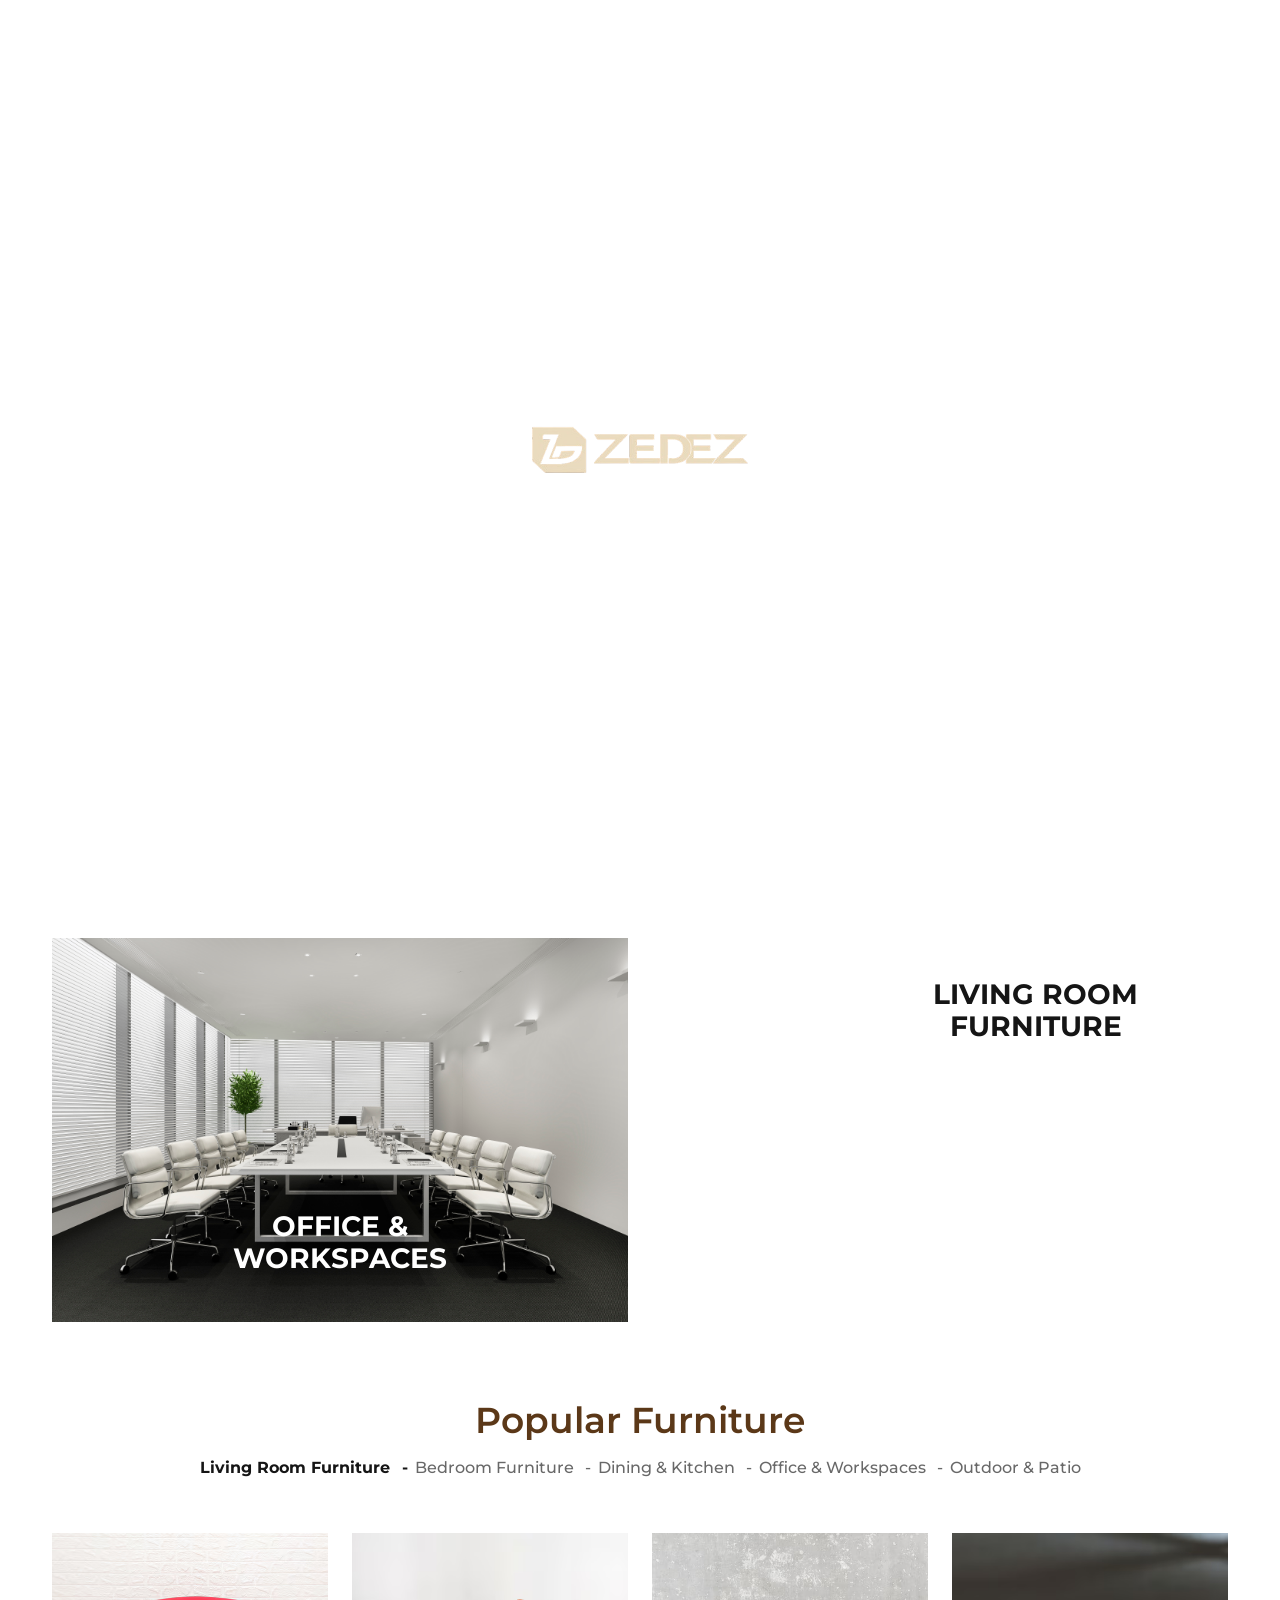
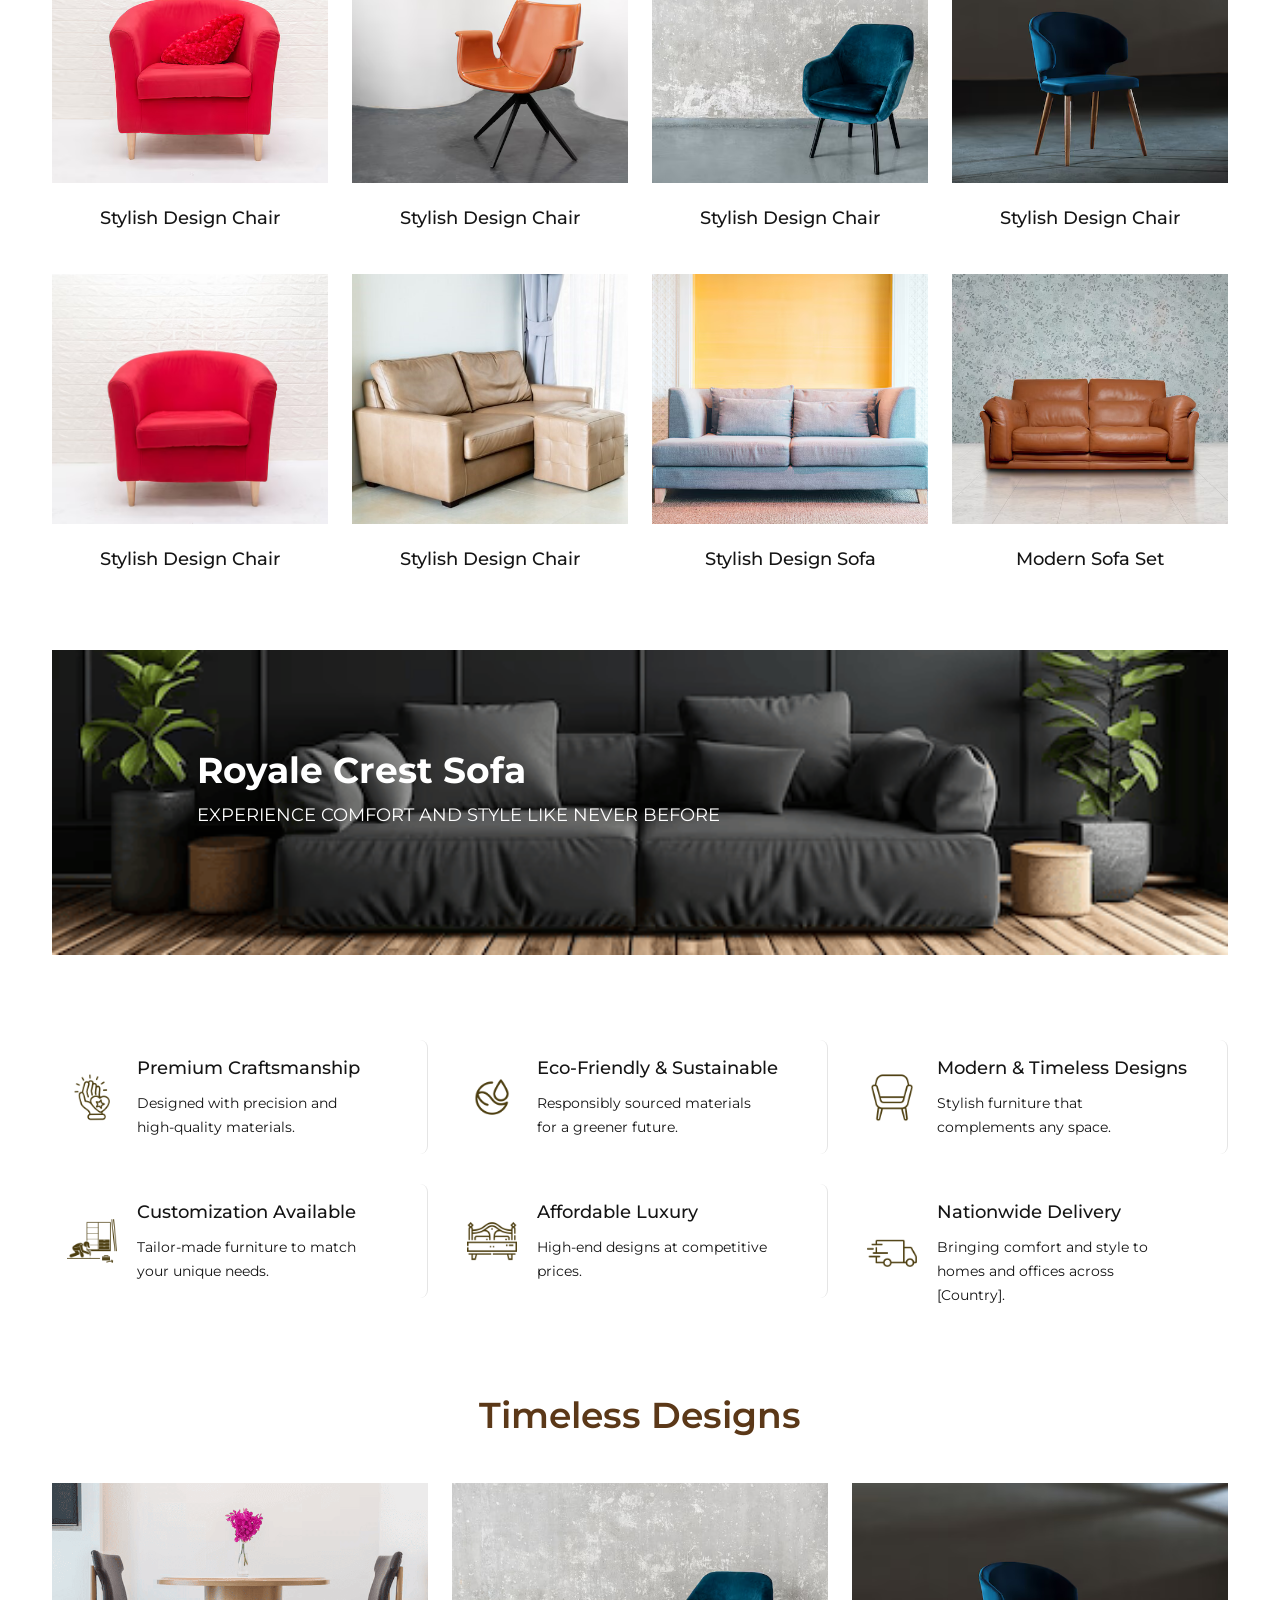
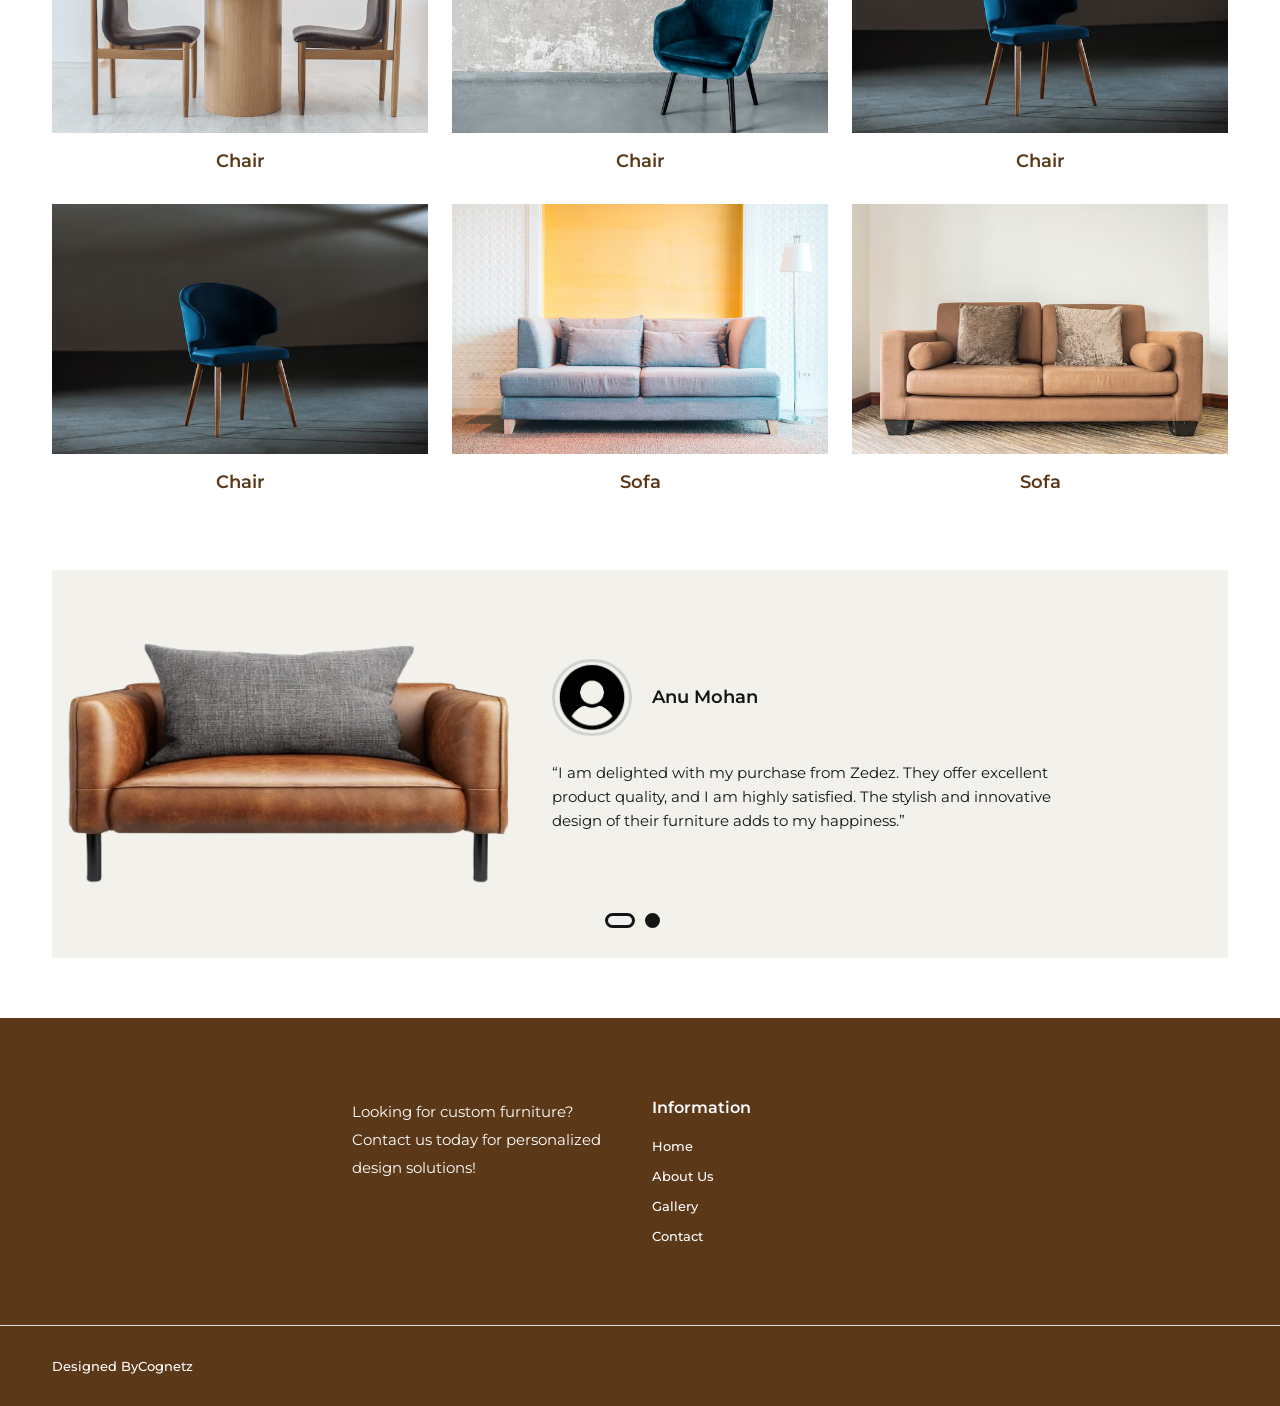
==== commit 05c9f79a: "commit4" ====
--- a/index.html
+++ b/index.html
@@ -93,11 +93,47 @@
             color: #5b3818;
             /* Change this color as needed */
         }
+/* Preloader Styles */
+#preloader {
+    position: fixed;
+    width: 100%;
+    height: 100%;
+    background: white;
+    display: flex;
+    justify-content: center;
+    align-items: center;
+    z-index: 9999;
+    transition: opacity 1s ease-out, visibility 1s ease-out;
+}
+
+/* Logo Blinking Animation (3 times) */
+.preloader-logo {
+    width: 200px; /* Adjust size as needed */
+    height: auto;
+    animation: blink 6s ease-in-out 3; /* Blink 3 times, each cycle lasting 6s */
+}
+
+/* Blinking Effect */
+@keyframes blink {
+    0%, 100% { opacity: 0; } /* Start and end invisible */
+    50% { opacity: 1; } /* Fully visible in the middle */
+}
+
+/* Hide preloader smoothly */
+.fade-out {
+    opacity: 0;
+    visibility: hidden;
+}
+
+
     </style>
 </head>
 
 <body>
-
+    <div id="preloader">
+        <img src="assets/images/logo3.png" alt="Loading..." class="preloader-logo">
+    </div>
+    
     <div id="main-wrapper">
 
         <!--Header section start-->
@@ -307,6 +343,12 @@
             overflow-x: hidden !important;
         }
     }
+    .preloader-logo {
+        width: 300px; /* Increase size */
+        height: auto;
+        animation: blink 1.5s infinite;
+    }
+    
     
 </style>
         <!-- Banner section start -->
@@ -1495,6 +1537,15 @@
             <script src="assets/js/main.js"></script>
     
 
+            <script>
+                window.onload = function() {
+                    setTimeout(function() {
+                        document.getElementById("preloader").classList.add("fade-out");
+                    }, 3000); // Adjust time (3000ms = 3s)
+                };
+            </script>
+            
+
 </body>
 
 </html>
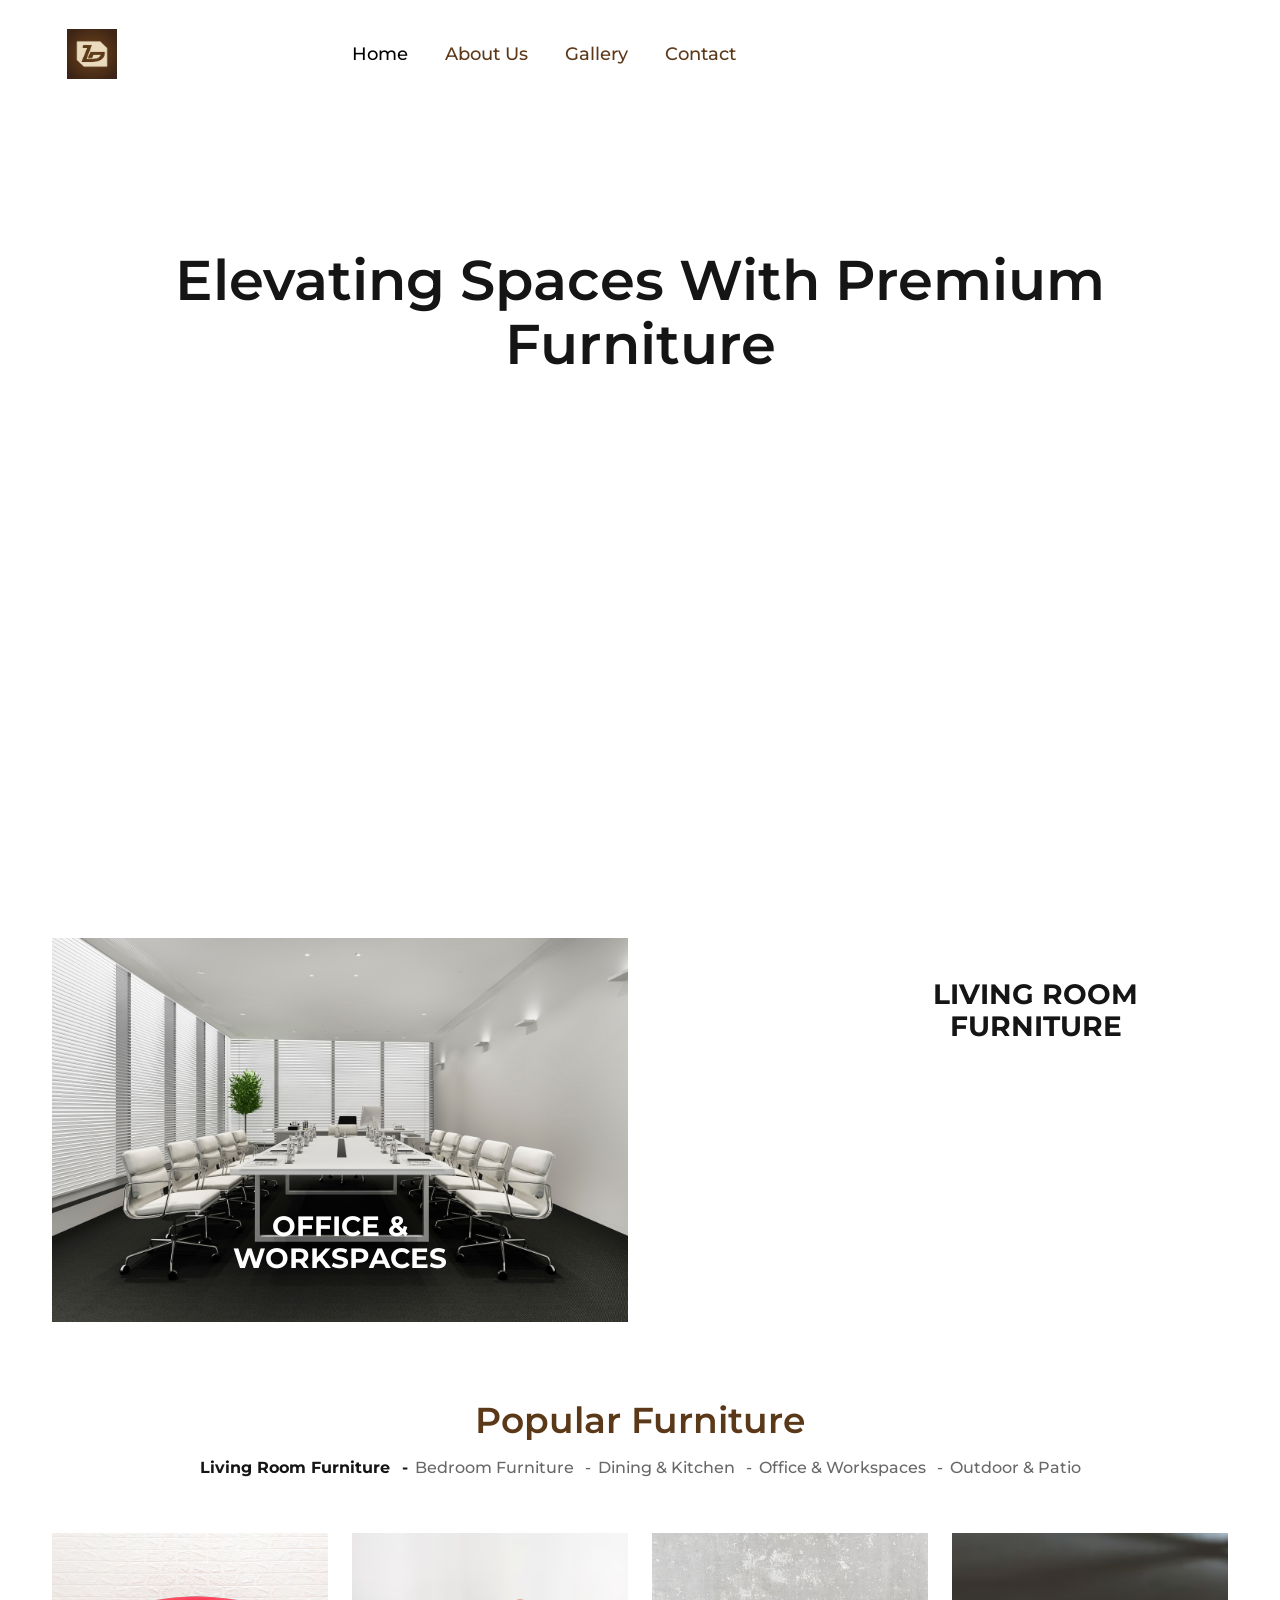
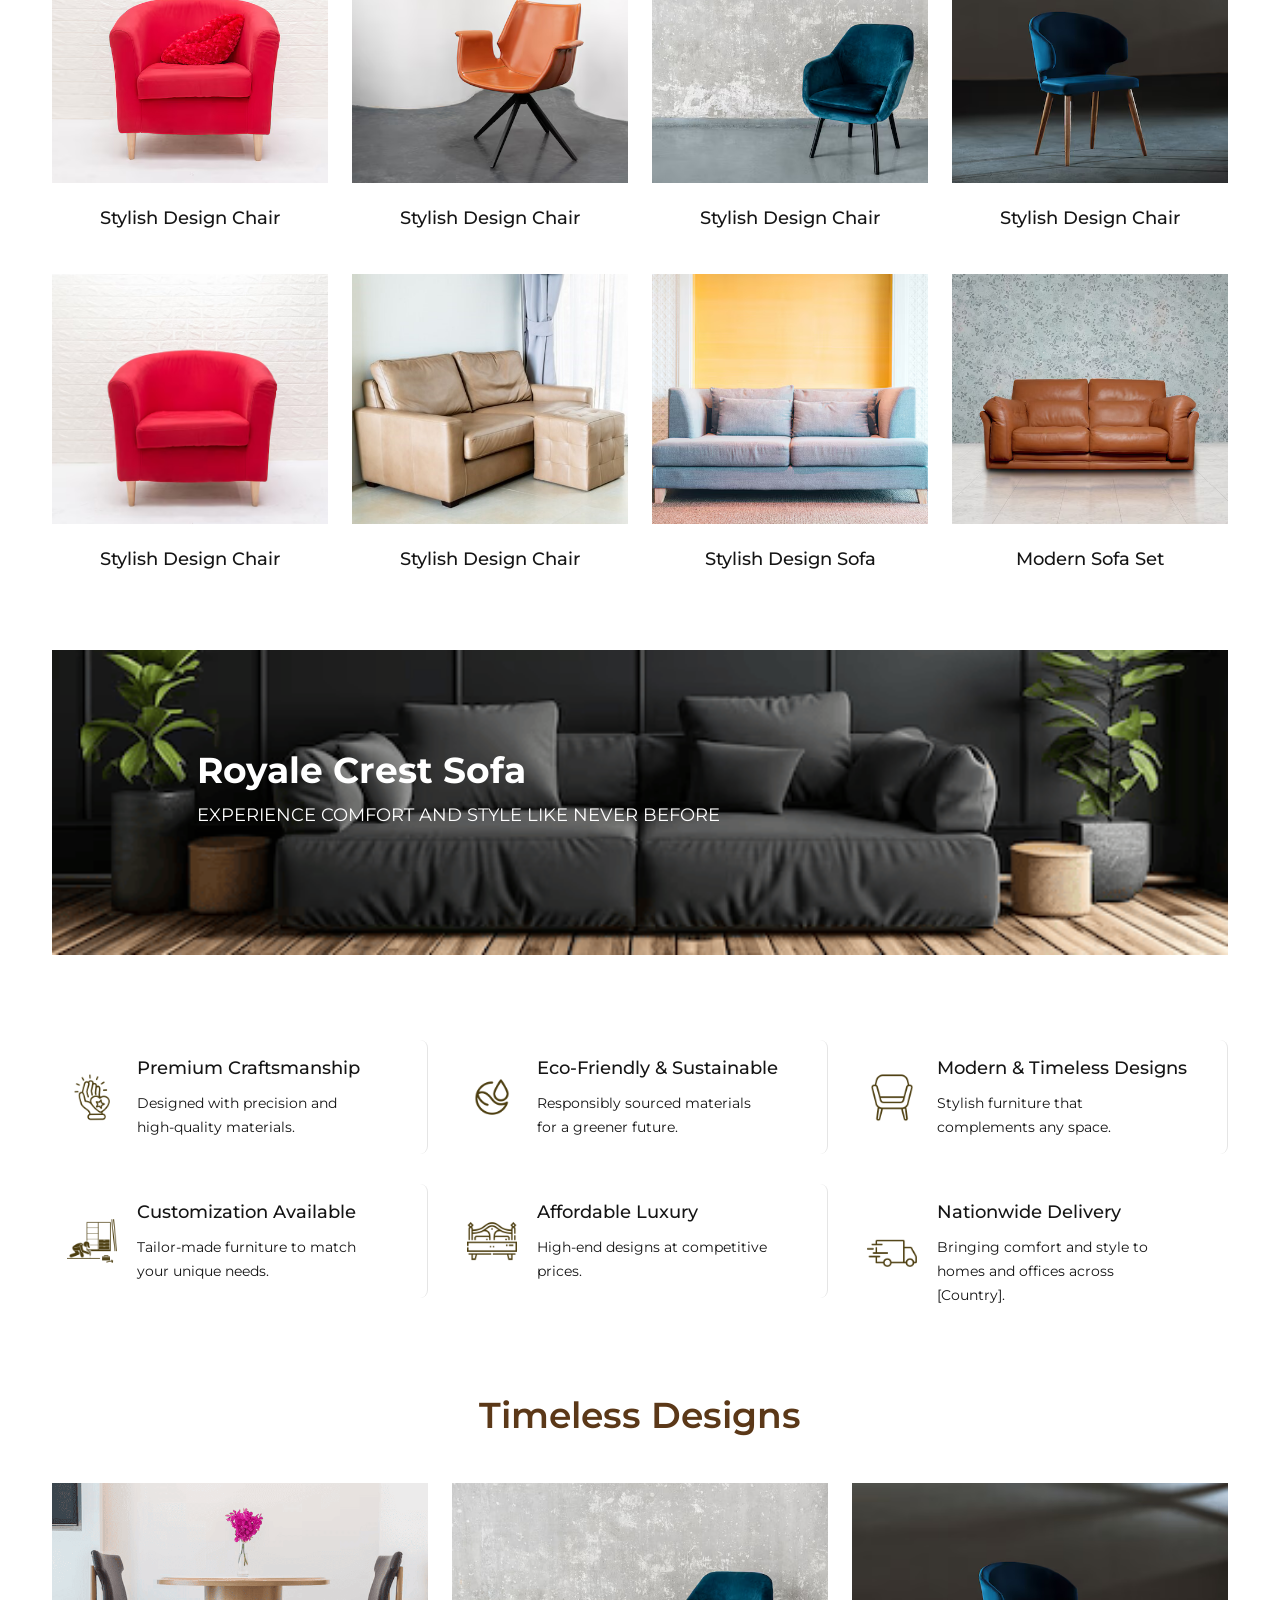
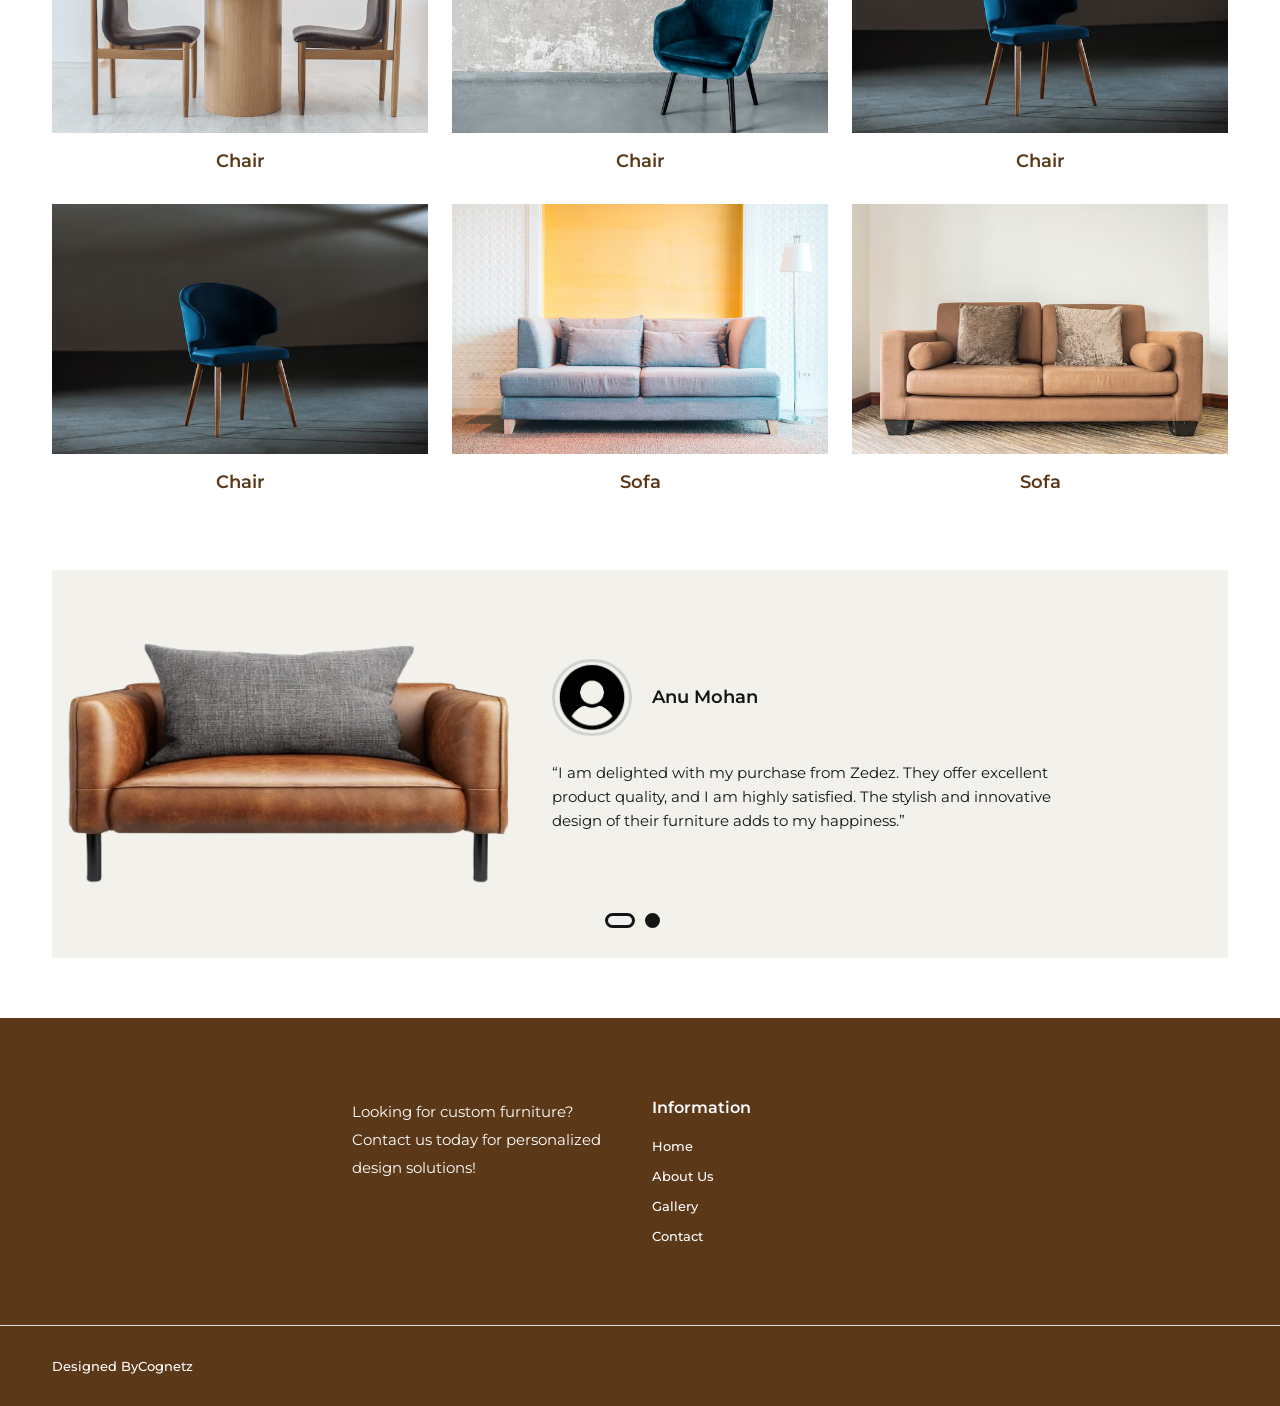
==== commit 78d4ba0b: "commit5" ====
--- a/index.html
+++ b/index.html
@@ -112,7 +112,12 @@
     height: auto;
     animation: blink 6s ease-in-out 3; /* Blink 3 times, each cycle lasting 6s */
 }
-
+/* Faster Blinking on Mobile */
+@media screen and (max-width: 768px) {
+    .preloader-logo {
+        animation: blink 3s ease-in-out 2; /* Faster blink (2 times, each cycle 3s) */
+    }
+}
 /* Blinking Effect */
 @keyframes blink {
     0%, 100% { opacity: 0; } /* Start and end invisible */
@@ -130,9 +135,9 @@
 </head>
 
 <body>
-    <div id="preloader">
+    <!-- <div id="preloader">
         <img src="assets/images/logo3.png" alt="Loading..." class="preloader-logo">
-    </div>
+    </div> -->
     
     <div id="main-wrapper">
 
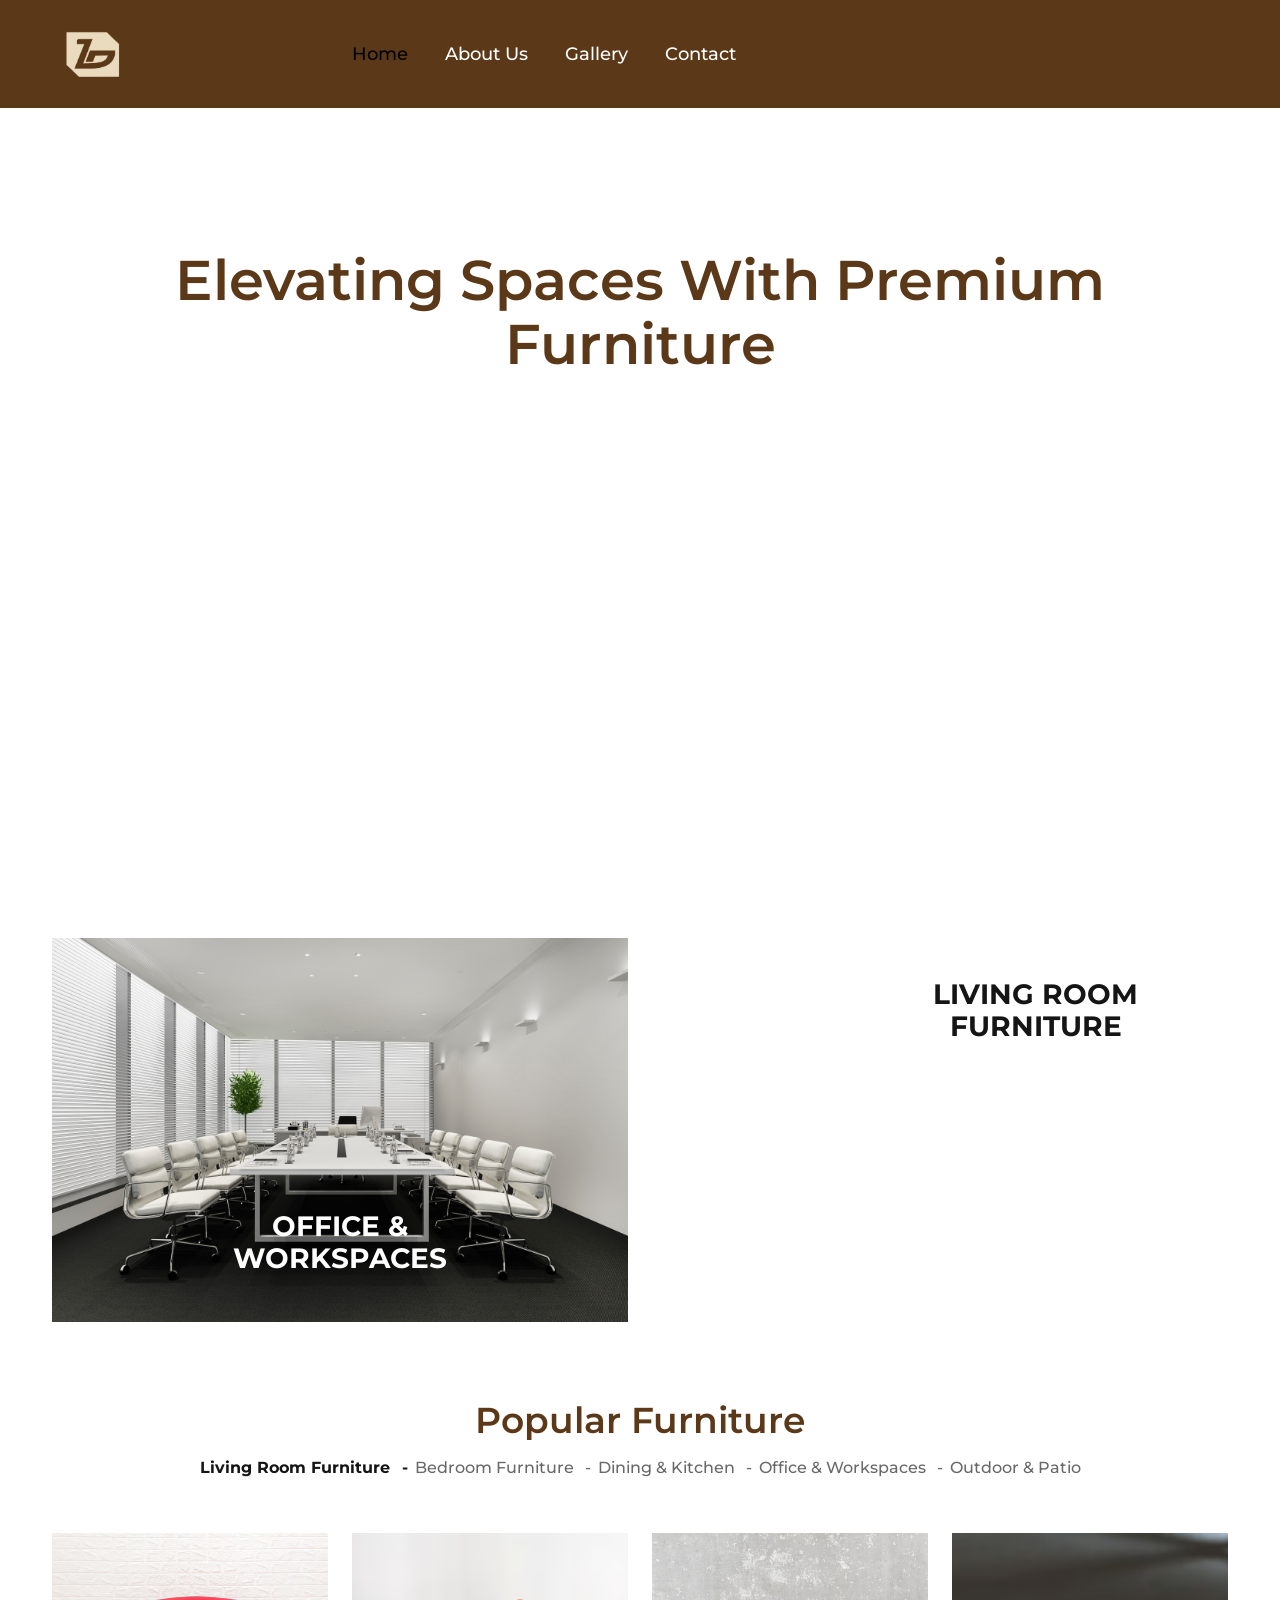
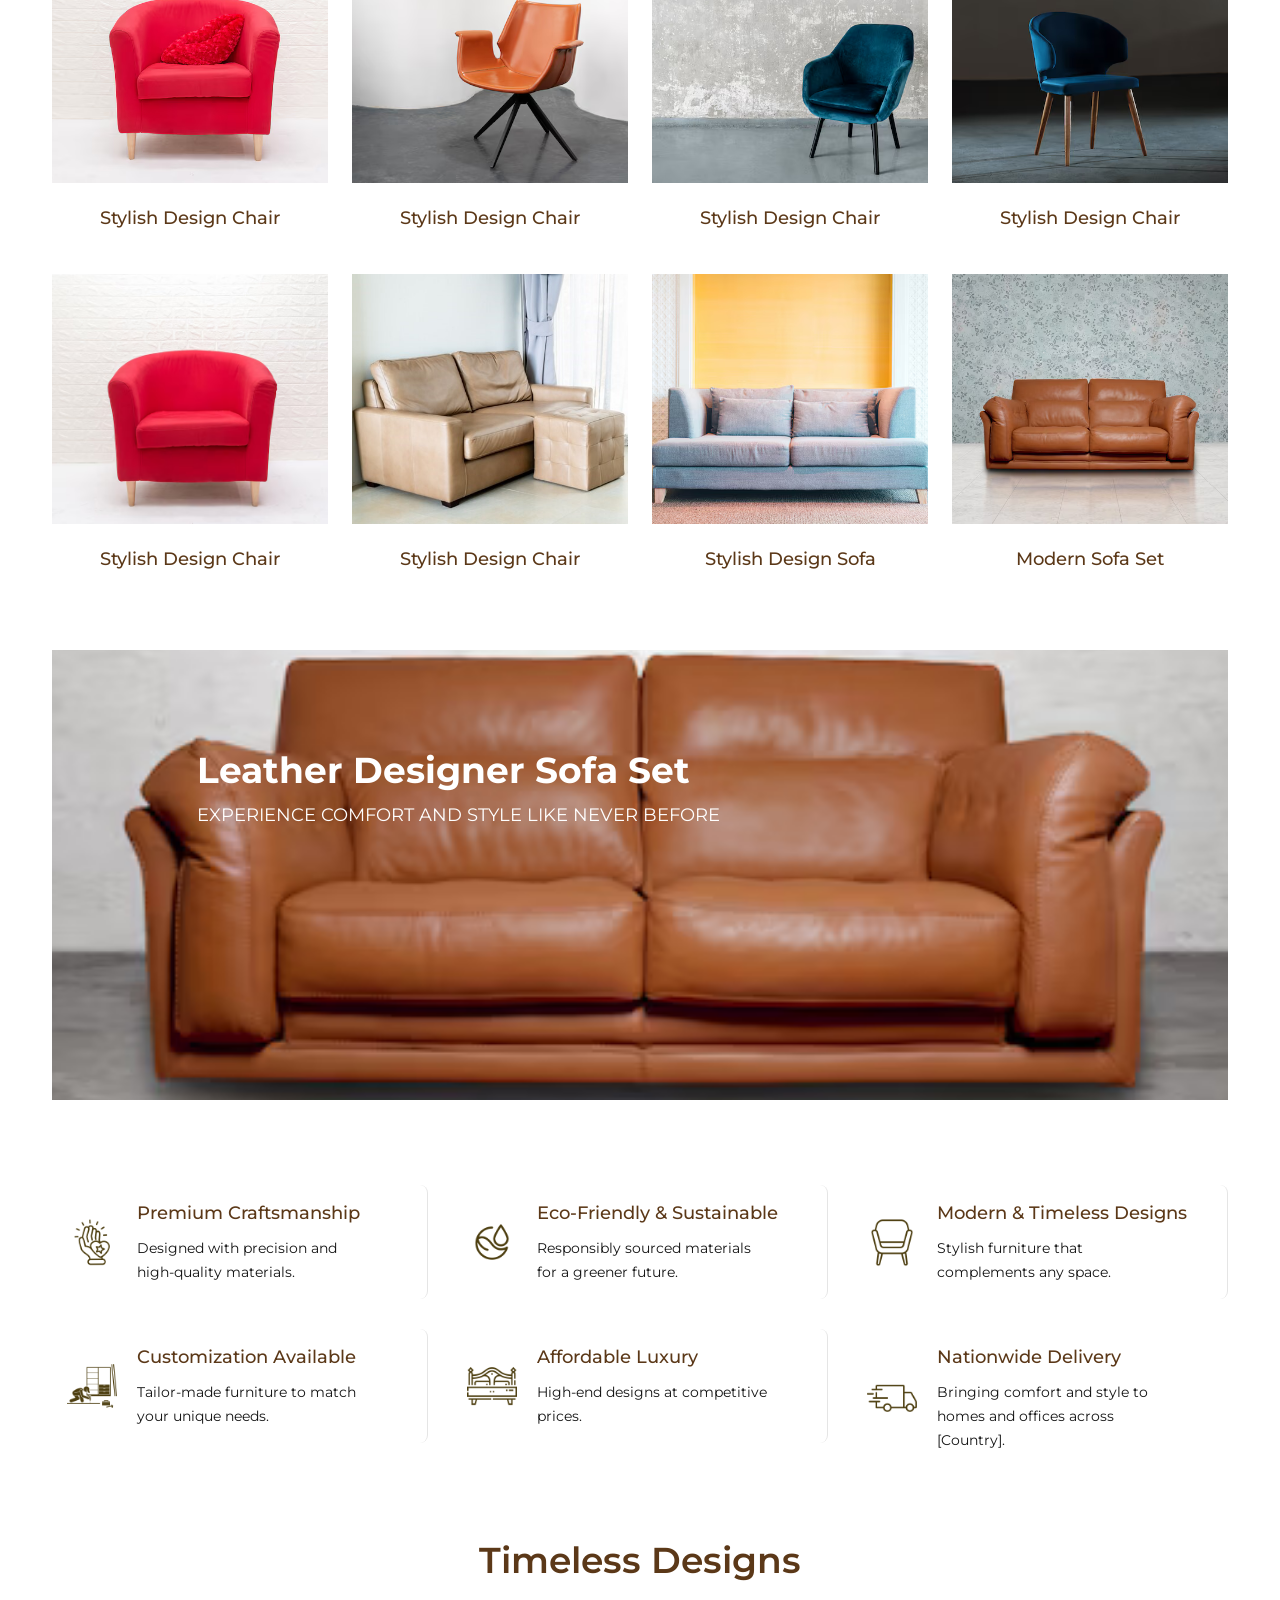
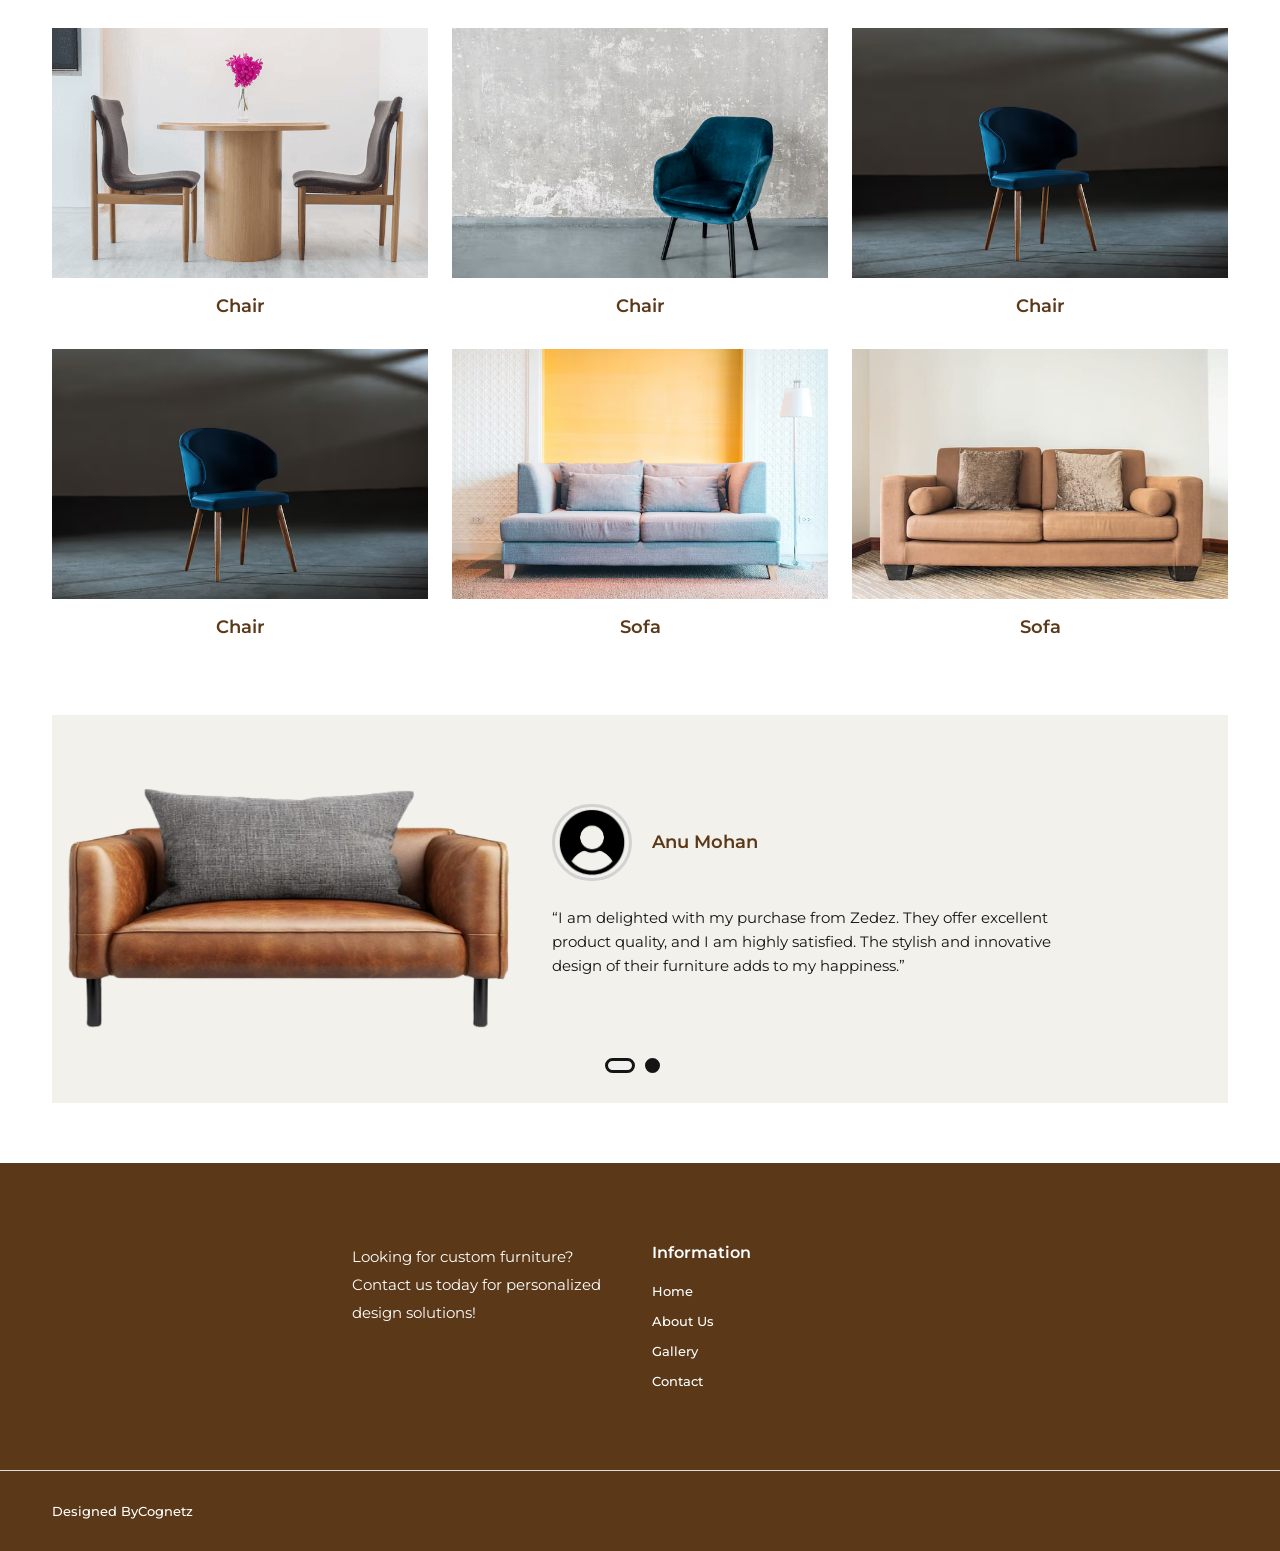
==== commit 3c577a02: "commit6" ====
--- a/index.html
+++ b/index.html
@@ -34,7 +34,7 @@
         }
 
         .main-menu ul li a {
-            color: #5b3818;
+            color: white;
             /* Sets the text color */
         }
 
@@ -124,7 +124,7 @@
     50% { opacity: 1; } /* Fully visible in the middle */
 }
 
-/* Hide preloader smoothly */
+
 .fade-out {
     opacity: 0;
     visibility: hidden;
@@ -150,7 +150,7 @@
                             <!--Logo Area Start-->
                             <div class="logo-area">
                                 <a href="index.html">
-                                    <img src="./assets/images/logo2.jpeg" alt="Logo" style="width: 80px; height: 50px;">
+                                    <img src="./assets/images/logo1.png" alt="Logo" style="width: 80px; height: 50px;">
                                 </a>
                             </div>
                             <style>
@@ -170,7 +170,7 @@
                             <div class="header-menu-area text-center">
                                 <nav class="main-menu">
                                     <ul>
-                                        <li><a href="index.html" class="active">Home</a>
+                                        <li><a href="index.html" class="active" >Home</a>
 
                                         </li>
                                         <li><a href="about.html">About Us</a>
@@ -205,7 +205,7 @@
                                     <div class="col-6 col-md-6">
                                         <div class="header-logo">
                                             <a href="index.html">
-                                                <img src="./assets/images/logo2.jpeg" class="img-fluid" alt="">
+                                                <img src="./assets/images/logo1.png" class="img-fluid" alt="">
                                             </a>
                                         </div>
 
@@ -279,7 +279,32 @@
 
         </div>
         <!-- Offcanvas Menu End -->
-
+        <style>
+            .page-banner-section {
+            min-height: 360px; 
+        }
+        
+        </style>
+        <style>
+                                @media (max-width: 992px) { 
+            .header-mobile {
+                background-color: #5b3818; /* Change this to your preferred color */
+                padding: 0px 0;
+            }
+        
+            .header-logo a img {
+                filter: brightness(0) invert(1); /* Optional: Make logo visible on dark backgrounds */
+            }
+        
+            .mobile-menu-icon i {
+                color: white; /* Change menu icon color */
+            }
+        }
+        .product-content .title {
+            color: #5b3818;
+            font-weight: bold; 
+        }
+                            </style>
         <!--slider section start-->
         <div class="hero-section section position-relative">
             <div class="hero-slider section">
@@ -293,7 +318,7 @@
                                 <!--Hero Content start-->
                                 <div class="hero-content-2 center">
 
-                                    <h2>Elevating Spaces with Premium Furniture</h2>
+                                    <h2 style="color: #5b3818;">Elevating Spaces with Premium Furniture</h2>
 
 
                                 </div>
@@ -1012,14 +1037,14 @@
                             <div class="col-lg-12">
                                 <!-- Single Banner Start -->
                                 <div class="single-banner-item pt-100 pt-md-80 pt-sm-70 pt-xs-50 pb-120 pb-md-100 pb-sm-90 pb-xs-50 mb-30 bg-image"
-                                    data-bg="./assets/images/banner/13.png">
-                                    <div class="sp-banner-content">
-                                        <h2 class="title" style="color: white;">Royale Crest Sofa</h2>
-                                        <span class="normat-text" style="color: white;">Experience comfort and style
-                                            like never before</span>
-
-                                    </div>
-                                </div>
+                        data-bg="./assets/images/banner/banner4.png"  style="height: 450px;">
+                        <div class="sp-banner-content">
+                            <h2 class="title" style="color: white;">Leather Designer Sofa Set</h2>
+                            <span class="normat-text" style="color: white;">Experience comfort and style
+                                like never before</span>
+
+                        </div>
+                    </div>
                                 <!-- Single Banner End -->
                             </div>
                         </div>
@@ -1050,7 +1075,7 @@
                                         <img src="./assets/images/icons/craftsmanship.png" class="img-fluid" alt="">
                                     </div>
                                     <div class="feature-content">
-                                        <h4 class="title">Premium Craftsmanship </h4>
+                                        <h4 class="title" style="color: #5b3818;">Premium Craftsmanship </h4>
                                         <p class="short-desc">Designed with precision and high-quality materials.</p>
                                     </div>
                                 </div>
@@ -1064,7 +1089,7 @@
                                             alt="">
                                     </div>
                                     <div class="feature-content">
-                                        <h4 class="title">Eco-Friendly & Sustainable </h4>
+                                        <h4 class="title"  style="color: #5b3818;">Eco-Friendly & Sustainable </h4>
                                         <p class="short-desc"> Responsibly sourced materials for a greener future. </p>
                                     </div>
                                 </div>
@@ -1077,7 +1102,7 @@
                                         <img src="./assets/images/icons/chair.png" class="img-fluid" alt="">
                                     </div>
                                     <div class="feature-content">
-                                        <h4 class="title">Modern & Timeless Designs</h4>
+                                        <h4 class="title" style="color: #5b3818;">Modern & Timeless Designs</h4>
                                         <p class="short-desc">Stylish furniture that complements any space.</p>
                                     </div>
                                 </div>
@@ -1091,7 +1116,7 @@
                                         <img src="./assets/images/icons/build.png" class="img-fluid" alt="">
                                     </div>
                                     <div class="feature-content">
-                                        <h4 class="title">Customization Available </h4>
+                                        <h4 class="title" style="color: #5b3818;">Customization Available </h4>
                                         <p class="short-desc"> Tailor-made furniture to match your unique needs. </p>
                                     </div>
                                 </div>
@@ -1105,7 +1130,7 @@
                                         <img src="./assets/images/icons/double-bed.png" class="img-fluid" alt="">
                                     </div>
                                     <div class="feature-content">
-                                        <h4 class="title"> Affordable Luxury </h4>
+                                        <h4 class="title" style="color: #5b3818;"> Affordable Luxury </h4>
                                         <p class="short-desc"> High-end designs at competitive prices. </p>
                                     </div>
                                 </div>
@@ -1118,7 +1143,7 @@
                                         <img src="./assets/images/icons/delivery-truck.png" class="img-fluid" alt="">
                                     </div>
                                     <div class="feature-content">
-                                        <h4 class="title"> Nationwide Delivery</h4>
+                                        <h4 class="title" style="color: #5b3818;"> Nationwide Delivery</h4>
                                         <p class="short-desc"> Bringing comfort and style to homes and offices across
                                             [Country].</p>
                                     </div>
@@ -1246,7 +1271,7 @@
                                                                                     alt="">
                                                                             </div>
                                                                             <div class="author-info">
-                                                                                <h4>Anu Mohan</h4>
+                                                                                <h4 style="color: #5b3818;">Anu Mohan</h4>
 
                                                                             </div>
                                                                         </div>
@@ -1284,7 +1309,7 @@
                                                                                     alt="">
                                                                             </div>
                                                                             <div class="author-info">
-                                                                                <h4>Arun Raj</h4>
+                                                                                <h4 style="color: #5b3818;">Arun Raj</h4>
 
                                                                             </div>
                                                                         </div>
--- a/assets/css/style.css
+++ b/assets/css/style.css
@@ -915,7 +915,7 @@
 /*  02. Header CSS
 /*----------------------------------------*/
 header.header {
-  background-color: #ffffff;
+  background-color: #5b3818;
   position: static;
   left: 0;
   top: 0;
@@ -926,7 +926,7 @@
   position: fixed !important;
   -webkit-box-shadow: 0 5px 10px rgba(0, 0, 0, 0.1);
           box-shadow: 0 5px 10px rgba(0, 0, 0, 0.1);
-  background-color: #ffffff !important;
+  background-color: #5b3818 !important;
   -webkit-animation-duration: 1s;
           animation-duration: 1s;
   -webkit-animation-fill-mode: both;
